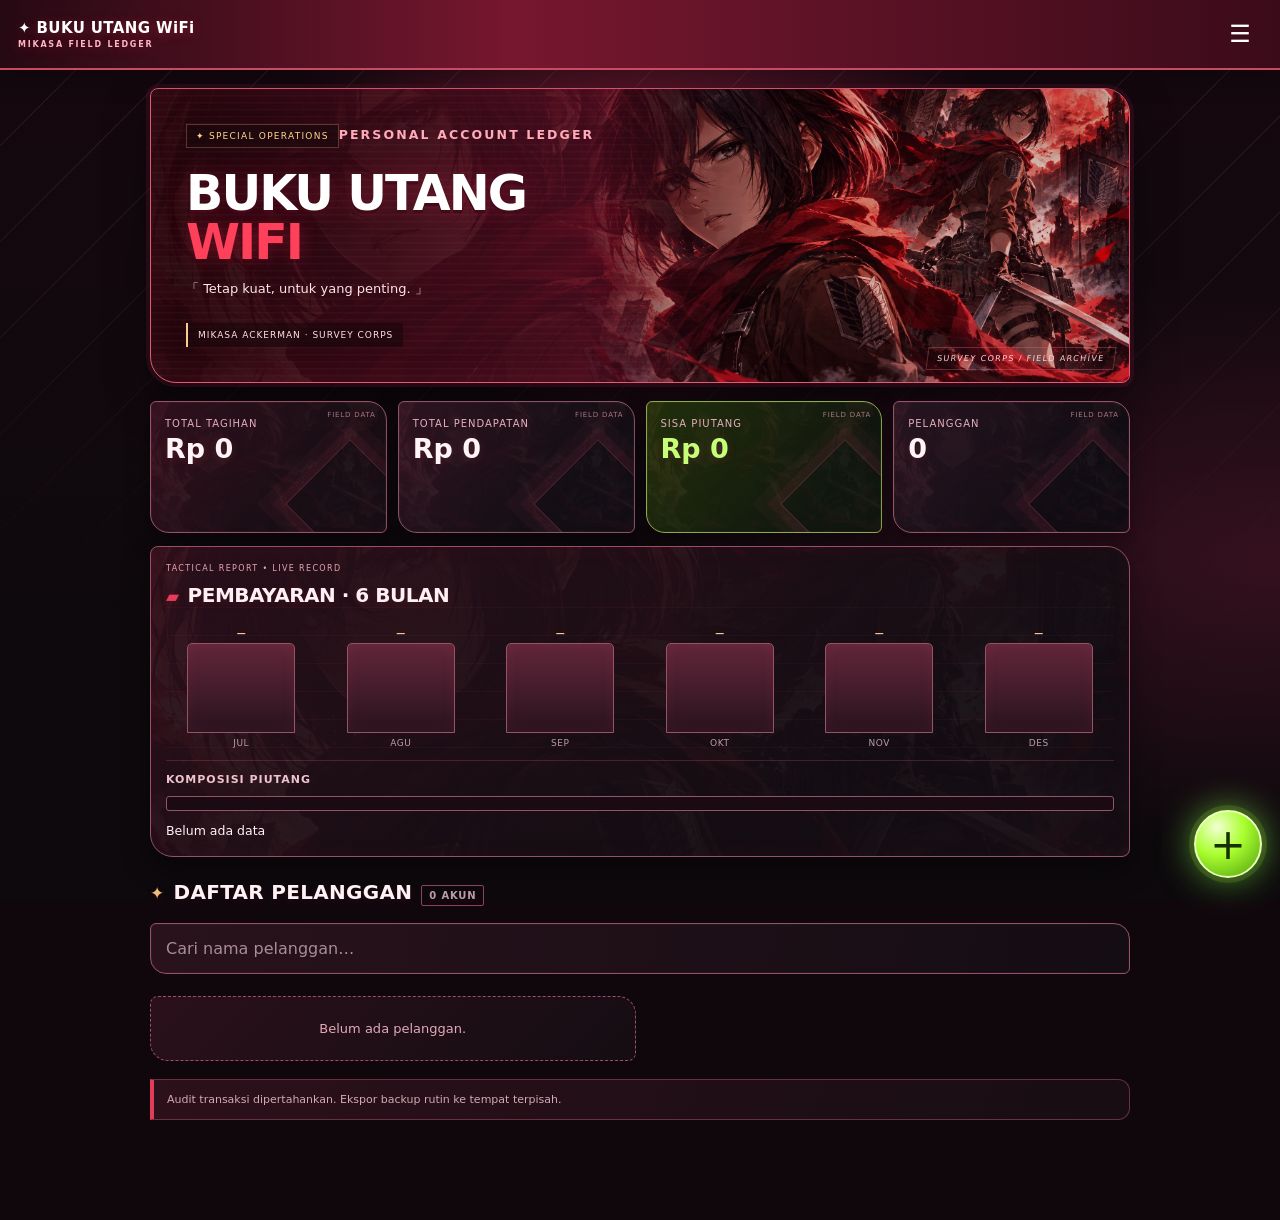
==== index.html @ 0e3fc757 "Add files via upload" ====
<!doctype html><html lang="id"><head><meta charset="utf-8"><meta name="viewport" content="width=device-width,initial-scale=1,viewport-fit=cover"><meta name="theme-color" content="#4b1022"><link rel="manifest" href="manifest.webmanifest"><link rel="icon" href="icon.svg"><meta name="color-scheme" content="dark"><title>Buku Utang WiFi · Mikasa UI</title><link rel="stylesheet" href="style.css"></head><body>
<header><b>✦ BUKU UTANG WiFi <small>MIKASA FIELD LEDGER</small></b><button id="menu">☰</button></header><main><section class="hero"><div class="hero-copy"><small>PERSONAL ACCOUNT LEDGER</small><h1>BUKU UTANG<br><em>WIFI</em></h1><p>「 Tetap kuat, untuk yang penting. 」</p><span class="signature">MIKASA ACKERMAN · SURVEY CORPS</span></div><div class="hero-art" role="img" aria-label="Ilustrasi anime Mikasa bernuansa merah marun"></div></section>
<section class="stats"><article><small>Total tagihan</small><b id="debt">Rp0</b></article><article><small>Total pendapatan</small><b id="paid">Rp0</b></article><article class="lime"><small>Sisa piutang</small><b id="remain">Rp0</b></article><article><small>Pelanggan</small><b id="count">0</b></article></section>
<section class="panel"><h2>Pembayaran · 6 bulan</h2><div id="chart" class="chart"></div><h3>Komposisi piutang</h3><div class="track"><i id="progress"></i></div><small id="ratio">Belum ada data</small></section>
<section><h2>Daftar pelanggan <small id="n"></small></h2><input id="search" placeholder="Cari nama pelanggan…"><div id="list"></div></section><aside>Audit transaksi dipertahankan. Ekspor backup rutin ke tempat terpisah.</aside></main>
<button id="fab" class="fab" aria-label="Tambah pelanggan">+</button>
<dialog id="add"><form id="addForm"><button type="button" class="x" data-close>×</button><div class="form-art"><small>新しい記録 · NEW RECORD</small><h2>Tambah Pelanggan</h2><p>Catat dengan teliti.</p></div><label>Nama pelanggan *<input id="name" required maxlength="100"></label><label>Jumlah utang *<input id="units" type="text" inputmode="numeric" autocomplete="off" required placeholder="Contoh: 100"><small>Masukkan nominal dalam rupiah. Contoh: 100000 = Rp100.000. Angka 0 mendaftarkan pelanggan tanpa transaksi utang.</small></label><label>Tanggal *<input id="date" type="date" required></label><label>Catatan opsional<textarea id="note" maxlength="500"></textarea></label><p id="err" class="err"></p><button class="primary">Simpan pelanggan</button></form></dialog>
<dialog id="detail"><div id="details"></div></dialog>
<dialog id="tx"><form id="txForm"><button type="button" class="x" data-close>×</button><h2 id="txHead">Transaksi</h2><input id="cid" type="hidden"><input id="kind" type="hidden"><label>Nominal rupiah *<input id="amount" type="text" inputmode="numeric" autocomplete="off" required placeholder="Contoh: 100.000"></label><label>Tanggal *<input id="txdate" type="date" required></label><label>Catatan<textarea id="txnote"></textarea></label><p id="txerr" class="err"></p><button class="primary">Simpan transaksi</button></form></dialog>
<dialog id="correction"><form id="corForm"><button type="button" class="x" data-close>×</button><h2>Koreksi transaksi</h2><input id="tid" type="hidden"><label>Nominal rupiah<input id="coramt" type="text" inputmode="numeric" autocomplete="off" required placeholder="Contoh: 100.000"></label><label>Tanggal<input id="cordate" type="date" required></label><label>Catatan<input id="cornote"></label><label>Alasan koreksi wajib<textarea id="reason" required minlength="3"></textarea></label><p id="corerr" class="err"></p><button class="primary">Simpan koreksi</button></form></dialog>
<nav id="drawer" class="hidden"><button id="hide">Tutup ×</button><h2>Backup & data</h2><button id="json">Ekspor backup JSON</button><button id="csv">Ekspor CSV</button><button id="restore">Restore backup JSON</button><input id="file" type="file" accept=".json,application/json" hidden><p>Restore menggabungkan data; ID duplikat dilewati. Tidak menimpa data yang ada.</p><p>Versi 1.0 · Backup rutin disarankan.</p></nav><div id="shade" class="hidden"></div><output id="toast"></output><script src="app.js"></script></body></html>
---- style.css ----
:root{--wine:#681d2d;--red:#a52c43;--rose:#d85c6e;--ink:#281a1e;--paper:#fffaf8;--muted:#8d777b;--line:#ead9d9;--lime:#adff36}*{box-sizing:border-box}body{margin:0;background:var(--paper);color:var(--ink);font:15px system-ui;padding-bottom:100px}header{position:sticky;top:0;z-index:4;background:var(--wine);color:white;padding:12px 18px;display:flex;justify-content:space-between;align-items:center}header small{display:block;font-size:9px;letter-spacing:.15em;color:#e7b7c1}button{cursor:pointer;font:inherit}header button{background:none;border:0;color:white;font-size:24px;min-width:44px;min-height:44px}main{max-width:960px;width:calc(100% - 28px);margin:auto}.hero{margin:18px 0;background:linear-gradient(100deg,#210810eF 0%,#5a1428d9 56%,#290c17c4 100%),url("mikasa-art.jpg") center 38%/cover;border:1px solid #9b394d;border-radius:20px;padding:28px 24px;color:white;min-height:225px;position:relative;overflow:hidden;display:flex;align-items:center;justify-content:space-between;box-shadow:0 10px 32px #35101d36}.hero-copy{position:relative;z-index:2}.hero small{letter-spacing:.17em;color:#ffabb9;font-weight:bold}.hero h1{font-size:clamp(31px,7vw,49px);line-height:.99;letter-spacing:-.04em;margin:10px 0}.hero em{font-style:normal;color:#ff405a;text-shadow:0 0 18px #ff234455}.hero p{font-size:13px;color:#ffe3e7}.signature{font-size:9px;letter-spacing:.14em;color:#dba6b0}.hero-art{display:none}.stats{display:grid;grid-template-columns:repeat(2,1fr);gap:9px}.stats article,.panel,.person{background:white;border:1px solid var(--line);border-radius:14px;padding:14px;box-shadow:0 6px 20px #40132309}.stats small{display:block;color:var(--muted);font-size:11px}.stats b{display:block;font-size:clamp(19px,4vw,26px);overflow-wrap:anywhere;margin-top:4px}.stats .lime{background:#f1ffdf;border-color:#c7ec92}.lime b{color:#466a12}.panel{margin:13px 0 23px}.panel h2{margin:0;font-size:19px}.panel h3{font-size:13px;margin-bottom:8px}.chart{height:135px;display:grid;grid-template-columns:repeat(6,1fr);gap:9px;align-items:end;padding:12px 0}.month{display:flex;flex-direction:column;justify-content:end;align-items:center;gap:5px;height:100%}.bar{height:90px;width:65%;background:#f6e9eb;display:flex;align-items:end;border-radius:7px 7px 0 0;overflow:hidden}.bar i{display:block;background:linear-gradient(#d85c6e,#681d2d);width:100%}.month small{font-size:10px;color:var(--muted)}.month b{font-size:9px;color:var(--wine)}.track{display:flex;height:12px;border-radius:20px;background:#f1e4e6;overflow:hidden;margin:10px 0}.track i{display:block;background:var(--lime);width:0}h2{font-size:20px}section>h2 small{font-size:11px;color:var(--muted)}input,textarea{font:16px system-ui;border:1px solid #dec9cd;border-radius:10px;padding:12px;width:100%;background:white;color:var(--ink);margin-top:5px}#search{margin:0 0 12px}.person{display:flex;align-items:center;gap:10px;margin:8px 0;cursor:pointer}.avatar{background:#f6e7e9;color:var(--wine);border-radius:12px;width:42px;height:42px;display:grid;place-items:center;font-weight:bold}.pname{flex:1;min-width:0}.pname b{display:block;overflow:hidden;text-overflow:ellipsis;white-space:nowrap}.pname small,.balance small{font-size:10px;color:var(--muted)}.balance{text-align:right}.balance b{display:block;font-size:13px;color:var(--wine)}aside{background:#f5e9e9;padding:13px;border-left:3px solid var(--rose);font-size:11px;color:var(--muted)}.fab{position:fixed;z-index:10;right:20px;bottom:max(20px,env(safe-area-inset-bottom));height:62px;width:62px;border-radius:50%;border:0;background:var(--lime);color:#273c0b;font-size:39px;box-shadow:0 7px 25px #2223}.dialog,dialog{border:0;border-radius:20px;padding:0;width:min(460px,calc(100vw - 22px));max-height:calc(100dvh - 20px);overflow:auto;background:var(--paper);color:var(--ink);box-shadow:0 20px 70px #220b1b77}dialog::backdrop{background:#210c17aa;backdrop-filter:blur(3px)}dialog form,#details{padding:20px}dialog h2{margin:0 0 18px}.x{float:right;border:0;border-radius:50%;width:42px;height:42px;font-size:24px;background:#f0dfe2;color:var(--wine);margin-left:10px}label{display:block;font-size:12px;font-weight:700;margin:0 0 13px}label small{display:block;font-size:11px;font-weight:400;color:var(--muted);margin-top:6px}.primary{width:100%;min-height:49px;border:0;border-radius:11px;background:var(--wine);color:white;font-weight:bold}.err{color:#b4233a;font-size:12px}.profile{display:flex;justify-content:space-between;gap:12px}.metrics{display:grid;grid-template-columns:1fr 1fr;gap:7px;margin:14px 0}.metrics div{background:white;border:1px solid var(--line);padding:10px;border-radius:9px}.metrics small{display:block;color:var(--muted);font-size:10px}.metrics b{font-size:14px}.actions{display:flex;gap:7px;flex-wrap:wrap;margin:12px 0}.actions button,.txops button,#drawer button{border:1px solid var(--line);background:white;color:var(--wine);border-radius:9px;padding:11px;font-size:12px;font-weight:bold}.record{border-top:1px solid var(--line);padding:12px 0}.record small{display:block;color:var(--muted);font-size:11px}.recordhead{display:flex;justify-content:space-between;gap:10px;font-size:13px}.txops{display:flex;gap:7px;margin-top:7px;flex-wrap:wrap}.tag{font-size:9px;background:#f2e5e7;padding:3px 5px;border-radius:5px}.empty{text-align:center;padding:24px;color:var(--muted);border:1px dashed var(--line);border-radius:12px;font-size:13px}#drawer{position:fixed;z-index:30;right:0;top:0;height:100dvh;width:min(340px,88vw);background:var(--paper);padding:24px;box-shadow:-10px 0 40px #0002}#drawer button{display:block;width:100%;margin:8px 0;text-align:left}#shade{position:fixed;inset:0;background:#1a071488;z-index:29}.hidden{display:none!important}#drawer p{font-size:11px;color:var(--muted)}#toast{position:fixed;z-index:60;bottom:95px;left:50%;transform:translateX(-50%);background:#291b20;color:white;border-radius:10px;padding:12px 16px;display:none;font-size:12px;max-width:90%}#toast.on{display:block}@media(min-width:700px){.stats{grid-template-columns:repeat(4,1fr)}#list{display:grid;grid-template-columns:1fr 1fr;gap:6px}.hero{padding:34px}}
/* Mikasa-inspired visual treatment and robust Android modal presentation */
.panel{background:linear-gradient(145deg,#fff 55%,#fff4f4);border-color:#e6c4cb}
.person{border-color:#e4c7cd;box-shadow:0 4px 16px #4b0c1c0a}
.person:active{border-color:#b63a51;background:#fff5f6}
.fab{background:radial-gradient(circle at 34% 27%,#e1ffb1 0%,#aaff38 52%,#67c80e 100%);border:2px solid #e3ffbd;box-shadow:0 0 0 5px #9bff3220,0 0 25px #78ff37a0,0 8px 24px #240b1c55}
dialog{z-index:1000;position:fixed;inset:0;margin:auto}
dialog[open]{display:block;animation:modal-in .16s ease-out}
@keyframes modal-in{from{opacity:.6;transform:translateY(12px) scale(.99)}to{opacity:1;transform:translateY(0) scale(1)}}
dialog::backdrop{background:rgba(14,3,9,.83);backdrop-filter:blur(5px)}
.form-art{margin:-20px -20px 20px;padding:23px 20px 19px;background:linear-gradient(100deg,#270a16df,#60162cd9),url("mikasa-art.jpg") center 42%/cover;border-bottom:2px solid #c3314d;color:#fff;border-radius:20px 20px 0 0;min-height:112px}
.form-art small{letter-spacing:.14em;color:#ffa3b1;font-size:9px}
.form-art h2{font-size:24px;margin:8px 0 3px;color:white}
.form-art p{font-size:11px;color:#f3c6ce;margin:0}
label{color:#48212a}
.primary{background:linear-gradient(100deg,#921d38,#c72b49);box-shadow:0 5px 15px #981a3533}
.primary:active{transform:translateY(1px)}
.x{font-size:27px;line-height:1}
@media(min-width:700px){.hero{min-height:275px;padding:35px}.hero-art{display:block;position:absolute;inset:0 0 0 44%;background:linear-gradient(90deg,#40101c00,#3b0c1a20),url("mikasa-art.jpg") center 36%/cover;opacity:.83;mask-image:linear-gradient(90deg,transparent,black 26%)}}
@media(max-width:420px){.hero{padding:22px 17px;min-height:200px;background-position:58% center}.hero h1{font-size:34px}.form-art{margin:-18px -18px 18px;padding:20px 18px}.dialog form{padding:18px}}

/* Visual correction v1.2 — consistent anime field-ledger styling */
:root{--wine:#5d1528;--red:#bd2344;--rose:#ff526f;--ink:#fff2f5;--paper:#160e12;--muted:#b995a0;--line:#56313c;--lime:#b8ff43}
body{background:radial-gradient(ellipse at 88% 10%,#3b1422 0%,#1a1015 40%,#110d10 100%);color:var(--ink)}
header{background:linear-gradient(100deg,#541322,#7b1c32 60%,#4b1224);border-bottom:1px solid #a43b52;box-shadow:0 6px 24px #08050880}
.hero{border-color:#b74660;box-shadow:0 10px 35px #0006}
.stats article,.panel,.person{background:linear-gradient(145deg,#25161d,#171115 78%);border:1px solid #593a45;box-shadow:inset 0 1px #ffffff09,0 8px 20px #0003}
.stats small,.month small,.pname small,.balance small,section>h2 small{color:#ba9ca6}
.stats b{color:#fff4f6}
.stats .lime{background:linear-gradient(140deg,#26340d,#151c0b);border-color:#54682b}
.lime b{color:#c5ff77}
.panel h2,.panel h3{color:#fff0f4}
.bar{background:#412832;border:1px solid #6a3c4b}
.bar i{background:linear-gradient(#ff7087,#9f1836);box-shadow:0 0 14px #ff3d6233}
.track{background:#432832;border:1px solid #68404b}
.track i{background:linear-gradient(90deg,#a8f63a,#e0ff91)}
input,textarea{background:#21151a;color:#fff1f4;border-color:#68424e}
input::placeholder,textarea::placeholder{color:#a98d97}
.person{border-color:#563440}
.person:active{border-color:#ed4966;background:#351823}
.avatar{background:linear-gradient(140deg,#6d1a31,#31121e);color:#ffb2c0;border:1px solid #944257}
.balance b{color:#ff9bad}
aside{background:linear-gradient(90deg,#321720,#24151b);border-left:4px solid #ef4867;color:#c9aeb7}
.empty{border-color:#5c3c47;color:#c3a6b0;background:#21151a}
#fab,.fab{position:fixed;z-index:100;right:20px;left:auto;bottom:max(24px,calc(env(safe-area-inset-bottom) + 18px));height:62px;width:62px;border-radius:50%;border:2px solid #e7ffbc;background:radial-gradient(circle at 34% 25%,#eaffbf,#b5ff3c 50%,#62c60a);color:#213605;font-size:39px;line-height:1;display:grid;place-items:center;box-shadow:0 0 0 5px #a9ff3220,0 0 27px #8cff4a99,0 8px 25px #0009}
dialog{background:#1c1116;color:#fff1f4;border:1px solid #754151}
dialog form,#details{background:linear-gradient(160deg,#24151b,#140f12)}
label{color:#f1d9e0}
label small{color:#c5a9b2}
.metrics div{background:#2a1920;border-color:#5a3743}
.record{border-color:#543440}
.actions button,.txops button,#drawer button{background:#2a1920;color:#ffc1cc;border-color:#68414e}
.tag{background:#542435;color:#ffc4ce}
#drawer{background:#1b1116;color:#fff1f4}
#toast{background:#5e152a;border:1px solid #b8405a}
@media(min-width:700px){.stats article:hover,.person:hover{border-color:#b7445e;transform:translateY(-1px)}}

/* v1.3 — Survey Corps game HUD: rich illustrated surfaces, not a flat dashboard */
:root{--corps:#e83b5b;--gold:#f3cc87;--mist:#f6c7d1}
body{background-color:#10070d;background-image:radial-gradient(ellipse at 50% -15%,#7e1c38 0,transparent 40%),radial-gradient(ellipse at 100% 62%,#35101f 0,transparent 36%),linear-gradient(180deg,#16080f,#0d090d 75%);background-attachment:fixed}
body:before{content:"";position:fixed;inset:0;pointer-events:none;z-index:-1;opacity:.13;background-image:repeating-linear-gradient(135deg,transparent 0 34px,#f6bdcc 35px,transparent 36px 68px);mask-image:linear-gradient(180deg,#000,transparent 72%)}
header{background:linear-gradient(90deg,#260913,#76172e 40%,#3b0b1a);border-bottom:2px solid #c84a63;position:sticky}
header b{letter-spacing:.025em;text-shadow:0 2px 12px #ff426255}
.hero{min-height:254px;border:1px solid #e15a77;border-radius:8px 26px 8px 26px;background-image:linear-gradient(90deg,#21050cf5 0%,#4d0d21db 46%,#39091690 100%),url("mikasa-art.jpg");box-shadow:0 0 0 4px #58132755,inset 0 0 35px #ff45671c,0 18px 40px #0008}
.hero:after{content:"SURVEY CORPS  /  FIELD ARCHIVE";position:absolute;right:14px;bottom:12px;color:#ffd1d9;font-size:8px;letter-spacing:.17em;border:1px solid #df718755;padding:6px 9px;transform:skew(-8deg)}
.hero-copy:before{content:"✦  SPECIAL OPERATIONS";display:inline-block;color:#ffd68f;font-size:9px;letter-spacing:.14em;border:1px solid #bd7a5866;padding:6px 9px;margin-bottom:12px;background:#16080c8c}
.hero h1{font-weight:900;text-shadow:0 3px 0 #420919,0 0 25px #ed2c5144}
.stats{gap:11px}
.stats article{position:relative;isolation:isolate;min-height:114px;padding:16px 14px 13px;border-radius:6px 19px 6px 19px;overflow:hidden;border:1px solid #995063;background:linear-gradient(125deg,#32111fef,#180e15f4 68%),url("mikasa-art.jpg") 72% 30%/cover;box-shadow:inset 0 0 0 1px #ffffff08,0 9px 24px #0006}
.stats article:before{content:"";position:absolute;z-index:-1;right:-10px;bottom:-18px;width:90px;height:90px;border:1px solid #d95c764d;transform:rotate(45deg);box-shadow:0 0 0 9px #e8496410,0 0 0 20px #e849640a}
.stats article:after{content:"FIELD DATA";position:absolute;right:10px;top:9px;font-size:7px;letter-spacing:.12em;color:#e6a2b1;opacity:.7}
.stats article:nth-child(2){background:linear-gradient(125deg,#301522ed,#130e15f5 70%),url("mikasa-art.jpg") center/cover;border-color:#8b5265}
.stats article:nth-child(3){background:linear-gradient(125deg,#23320bee,#10170ff5 75%),url("mikasa-art.jpg") 80%/cover;border-color:#8fa94c}
.stats article:nth-child(4){background:linear-gradient(125deg,#291622ee,#100c13f5 75%),url("mikasa-art.jpg") 65%/cover;border-color:#9a5268}
.stats small{font-size:10px;text-transform:uppercase;letter-spacing:.1em;color:#e6aebb}
.stats b{font-size:clamp(20px,5vw,27px);text-shadow:0 2px 10px #ff47612b}
.panel{position:relative;overflow:hidden;border-radius:8px 23px 8px 23px;padding:17px 15px;border:1px solid #995065;background:linear-gradient(150deg,#2b101beF,#130d13f5 70%),url("mikasa-art.jpg") center 43%/cover;box-shadow:inset 0 0 25px #e42f4e0c,0 12px 28px #0006}
.panel:before{content:"TACTICAL REPORT   •   LIVE RECORD";display:block;color:#e5a4b2;font-size:8px;letter-spacing:.17em;margin-bottom:10px}
.panel h2{font-size:20px;letter-spacing:-.025em}
.panel h2:before{content:"▰ ";color:var(--corps)}
.panel h3{margin-top:12px;text-transform:uppercase;letter-spacing:.09em;color:#f0c4ce;font-size:11px}
.chart{height:154px;border-bottom:1px solid #b54d654c;background:linear-gradient(180deg,#d8335010 1px,transparent 1px);background-size:100% 28px}
.month{position:relative}.bar{width:72%;border:1px solid #945366;background:linear-gradient(180deg,#61263a,#29131e);border-radius:5px 5px 0 0;box-shadow:inset 0 0 14px #e3405818}.bar i{background:linear-gradient(180deg,#ffd18a 0%,#f54b6b 45%,#86152f 100%);box-shadow:0 0 16px #ff36564d}
.month small{text-transform:uppercase;letter-spacing:.06em;font-size:9px}.month b{color:#ffcb9b}
.track{height:15px;border-radius:3px;border:1px solid #945367;background:#1a0b12}.track i{background:linear-gradient(90deg,#f5c77f,#ef3d60 65%,#a00e32);box-shadow:0 0 12px #f03d5a88}
section>h2{display:flex;align-items:baseline;gap:9px;text-transform:uppercase;letter-spacing:.015em;font-weight:850;text-shadow:0 2px 10px #e32e4c22}
section>h2:before{content:"✦";color:#f3bd77;font-size:17px}
#search{border-radius:6px 16px 6px 16px;background:linear-gradient(100deg,#29121c,#140d13);border:1px solid #995065;box-shadow:inset 0 0 0 1px #ffffff07;padding:15px;color:#fff2f5}
.person{position:relative;border-radius:6px 17px 6px 17px;padding:12px;border:1px solid #784052;background:linear-gradient(110deg,#321421ef,#160e15f7 72%),url("mikasa-art.jpg") 70% 40%/cover;box-shadow:inset 3px 0 #b52e4a,0 7px 19px #0005;min-height:72px}
.person:after{content:"›";font-size:27px;line-height:1;color:#d76d83}
.avatar{flex:0 0 45px;width:45px;height:45px;border-radius:50%;background:radial-gradient(circle at 35% 25%,#8b2c47,#270c19);border:1px solid #d67b8d;color:#ffdfbd;box-shadow:0 0 0 3px #a52b421c;font-size:17px}
.pname b{font-size:14px;color:#fff0f4}.pname small{color:#c69eaa}.balance b{color:#ffd18b;font-size:14px}.balance small{color:#e49eaf}
.empty{background:linear-gradient(135deg,#2a101a,#150d13);border:1px dashed #a34d63;border-radius:8px 18px 8px 18px;color:#e2a9b8}
aside{margin-top:18px;border:1px solid #693042;border-left:4px solid #e33c5b;background:linear-gradient(110deg,#2c101a,#170d13);color:#d4a9b4;border-radius:0 12px 12px 0}
.fab,#fab{width:68px;height:68px;right:18px;bottom:max(22px,calc(env(safe-area-inset-bottom) + 18px));background:radial-gradient(circle at 33% 24%,#f2ffd2,#aaff30 42%,#4d9e0a 100%);border:2px solid #eaffb8;color:#173103;font-size:43px;box-shadow:0 0 0 5px #b5ff3322,0 0 36px #8bff4eb0,0 9px 26px #000b;transition:transform .16s}
.fab:active{transform:scale(.92)}
dialog{border:1px solid #d0647c;border-radius:8px 23px 8px 23px;box-shadow:0 0 0 4px #64152a70,0 30px 100px #000c}
.form-art{background-image:linear-gradient(90deg,#20050df2,#591229e0 55%,#340916ad),url("mikasa-art.jpg");border-bottom:2px solid #f14a69;border-radius:8px 22px 0 0}
.primary{border-radius:5px 15px 5px 15px;background:linear-gradient(100deg,#7f122c,#e12c50 70%,#a81737);border:1px solid #ff8297;box-shadow:0 0 0 3px #f3375418,0 7px 22px #e2294b35;text-transform:uppercase;letter-spacing:.035em}
input,textarea{border-radius:5px 13px 5px 13px;border-color:#885064;box-shadow:inset 0 0 12px #e12c4a0a}
.x{background:#50162a;color:#ffbdc9;border:1px solid #c44c67}
@media(min-width:700px){.stats article{min-height:132px}.person:hover{transform:translateY(-2px);box-shadow:inset 3px 0 #e74562,0 10px 25px #0008}}


/* v1.7 — Anime interface polish: manga panels, dossier labels, animated accents */
:root{--anime-glow:#ff5577;--anime-paper:#f8d5df;--anime-gold:#f7cf8c}
main{max-width:980px}
header{backdrop-filter:blur(14px);padding-top:max(12px,env(safe-area-inset-top));}
header b{display:flex;flex-direction:column;gap:3px}
header b small{font-size:8px;letter-spacing:.22em;color:#ffb7c6}
.hero{isolation:isolate;overflow:hidden;background-position:center,center 36%;background-size:auto,cover}
.hero:before{content:"";position:absolute;inset:0;pointer-events:none;z-index:-1;background:repeating-linear-gradient(0deg,transparent 0 5px,#ffcfda08 6px 7px),linear-gradient(120deg,transparent 55%,#fa456b16)}
.hero .signature{display:inline-block;margin-top:12px;padding:7px 10px;border-left:2px solid var(--anime-gold);background:#17060b99;color:#ffe0e6;font-size:9px;letter-spacing:.11em}
.stats article,.panel,.person{backdrop-filter:blur(7px)}
.stats article{transition:border-color .2s,transform .2s}
.stats article small{display:block;max-width:75%}
.panel{background-image:linear-gradient(150deg,#2b101beF,#130d13f5 70%),url("mikasa-art.jpg");background-position:center,70% 43%;background-size:auto,cover}
section>h2{position:relative}
section>h2 small{font-size:10px;letter-spacing:.08em;border:1px solid #8d455a;padding:4px 7px;border-radius:2px}
#list{display:grid;gap:9px;margin-top:10px}
.person{transition:transform .18s,border-color .18s,box-shadow .18s}
.person:focus-visible,button:focus-visible,input:focus-visible,textarea:focus-visible{outline:2px solid #ff91a7;outline-offset:3px}
.person .balance{min-width:0}
.person .balance b{overflow-wrap:anywhere}
dialog{max-width:min(540px,calc(100% - 24px));max-height:calc(100dvh - 28px);overflow:auto}
dialog::backdrop{background:#080309c9;backdrop-filter:blur(6px)}
#details .profile{background:linear-gradient(110deg,#37101e,#170d13),url("mikasa-art.jpg") right 32%/cover;border-bottom:1px solid #b94460}
#details h3{letter-spacing:.1em}
.record{background:linear-gradient(110deg,#25121a,#140d12);border-radius:5px 14px 5px 14px}
#drawer{border-left:1px solid #9e3d56;box-shadow:-25px 0 70px #0009}
#drawer h2{color:#ffe3e9}
#drawer button{border-radius:4px 12px 4px 12px}
#toast{border-radius:4px 14px 4px 14px;box-shadow:0 10px 35px #0008}
@media(max-width:520px){
 .hero{min-height:235px;background-position:center,60% 35%}
 .stats{gap:8px}
 .stats article{min-height:102px;padding:13px 11px}
 .stats article:after{font-size:6px;letter-spacing:.06em}
 .person{padding:10px;gap:8px}
 .avatar{width:40px;height:40px;flex-basis:40px}
 .pname small{font-size:10px}
 .balance b{font-size:12px!important}
}
@media(prefers-reduced-motion:reduce){*,*:before,*:after{animation:none!important;transition:none!important;scroll-behavior:auto!important}}
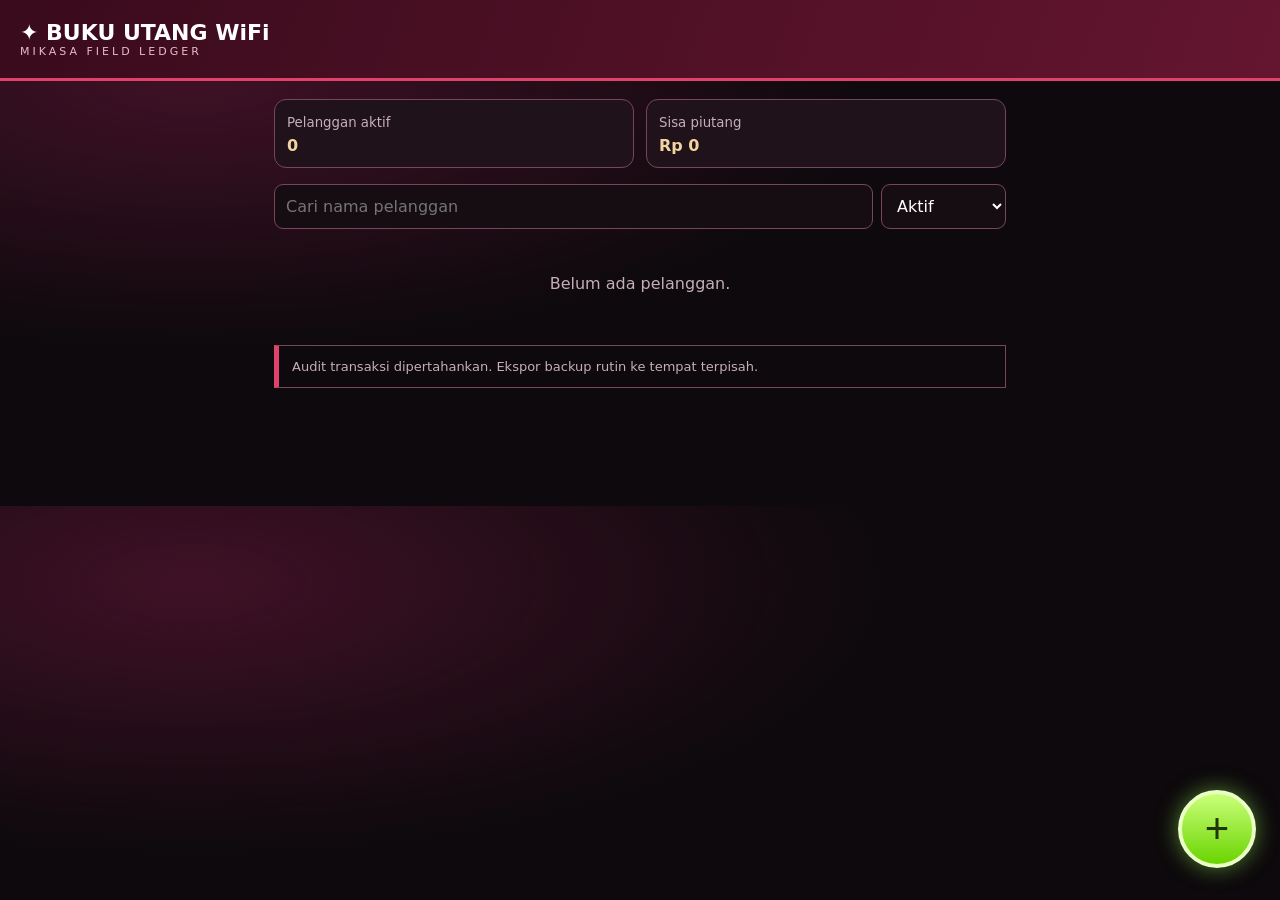
==== commit c737db66: "Add files via upload" ====
--- a/index.html
+++ b/index.html
@@ -1,11 +1,28 @@
-<!doctype html><html lang="id"><head><meta charset="utf-8"><meta name="viewport" content="width=device-width,initial-scale=1,viewport-fit=cover"><meta name="theme-color" content="#4b1022"><link rel="manifest" href="manifest.webmanifest"><link rel="icon" href="icon.svg"><meta name="color-scheme" content="dark"><title>Buku Utang WiFi · Mikasa UI</title><link rel="stylesheet" href="style.css"></head><body>
-<header><b>✦ BUKU UTANG WiFi <small>MIKASA FIELD LEDGER</small></b><button id="menu">☰</button></header><main><section class="hero"><div class="hero-copy"><small>PERSONAL ACCOUNT LEDGER</small><h1>BUKU UTANG<br><em>WIFI</em></h1><p>「 Tetap kuat, untuk yang penting. 」</p><span class="signature">MIKASA ACKERMAN · SURVEY CORPS</span></div><div class="hero-art" role="img" aria-label="Ilustrasi anime Mikasa bernuansa merah marun"></div></section>
-<section class="stats"><article><small>Total tagihan</small><b id="debt">Rp0</b></article><article><small>Total pendapatan</small><b id="paid">Rp0</b></article><article class="lime"><small>Sisa piutang</small><b id="remain">Rp0</b></article><article><small>Pelanggan</small><b id="count">0</b></article></section>
-<section class="panel"><h2>Pembayaran · 6 bulan</h2><div id="chart" class="chart"></div><h3>Komposisi piutang</h3><div class="track"><i id="progress"></i></div><small id="ratio">Belum ada data</small></section>
-<section><h2>Daftar pelanggan <small id="n"></small></h2><input id="search" placeholder="Cari nama pelanggan…"><div id="list"></div></section><aside>Audit transaksi dipertahankan. Ekspor backup rutin ke tempat terpisah.</aside></main>
-<button id="fab" class="fab" aria-label="Tambah pelanggan">+</button>
-<dialog id="add"><form id="addForm"><button type="button" class="x" data-close>×</button><div class="form-art"><small>新しい記録 · NEW RECORD</small><h2>Tambah Pelanggan</h2><p>Catat dengan teliti.</p></div><label>Nama pelanggan *<input id="name" required maxlength="100"></label><label>Jumlah utang *<input id="units" type="text" inputmode="numeric" autocomplete="off" required placeholder="Contoh: 100"><small>Masukkan nominal dalam rupiah. Contoh: 100000 = Rp100.000. Angka 0 mendaftarkan pelanggan tanpa transaksi utang.</small></label><label>Tanggal *<input id="date" type="date" required></label><label>Catatan opsional<textarea id="note" maxlength="500"></textarea></label><p id="err" class="err"></p><button class="primary">Simpan pelanggan</button></form></dialog>
-<dialog id="detail"><div id="details"></div></dialog>
-<dialog id="tx"><form id="txForm"><button type="button" class="x" data-close>×</button><h2 id="txHead">Transaksi</h2><input id="cid" type="hidden"><input id="kind" type="hidden"><label>Nominal rupiah *<input id="amount" type="text" inputmode="numeric" autocomplete="off" required placeholder="Contoh: 100.000"></label><label>Tanggal *<input id="txdate" type="date" required></label><label>Catatan<textarea id="txnote"></textarea></label><p id="txerr" class="err"></p><button class="primary">Simpan transaksi</button></form></dialog>
-<dialog id="correction"><form id="corForm"><button type="button" class="x" data-close>×</button><h2>Koreksi transaksi</h2><input id="tid" type="hidden"><label>Nominal rupiah<input id="coramt" type="text" inputmode="numeric" autocomplete="off" required placeholder="Contoh: 100.000"></label><label>Tanggal<input id="cordate" type="date" required></label><label>Catatan<input id="cornote"></label><label>Alasan koreksi wajib<textarea id="reason" required minlength="3"></textarea></label><p id="corerr" class="err"></p><button class="primary">Simpan koreksi</button></form></dialog>
-<nav id="drawer" class="hidden"><button id="hide">Tutup ×</button><h2>Backup & data</h2><button id="json">Ekspor backup JSON</button><button id="csv">Ekspor CSV</button><button id="restore">Restore backup JSON</button><input id="file" type="file" accept=".json,application/json" hidden><p>Restore menggabungkan data; ID duplikat dilewati. Tidak menimpa data yang ada.</p><p>Versi 1.0 · Backup rutin disarankan.</p></nav><div id="shade" class="hidden"></div><output id="toast"></output><script src="app.js"></script></body></html>+<!doctype html><html lang="id"><head><meta charset="utf-8"><meta name="viewport" content="width=device-width,initial-scale=1"><meta name="theme-color" content="#4b1024"><link rel="manifest" href="manifest.json"><title>Buku Utang WiFi — Mikasa Field Ledger</title>
+<style>
+:root{--wine:#4b1024;--red:#df426b;--bg:#10090e;--panel:#21121b;--line:#79455b;--muted:#c6aeba;--gold:#f1d4a0}*{box-sizing:border-box}body{margin:0;background:radial-gradient(ellipse at 15% 15%,#401126,transparent 45%),#0d090c;color:#fff;font:16px system-ui;padding-bottom:100px}header{position:sticky;top:0;background:linear-gradient(110deg,#390b1c,#64152f);border-bottom:3px solid var(--red);padding:20px;z-index:2}.brand{font-size:22px;font-weight:bold}.sub{font-size:11px;letter-spacing:3px;color:#e5bdcb}main{max-width:760px;margin:auto;padding:18px 14px}.stats{display:flex;gap:9px;margin-bottom:16px}.stat{flex:1;background:#20121a;border:1px solid var(--line);border-radius:12px;padding:12px}.stat small{color:var(--muted)}.stat b{display:block;color:var(--gold);margin-top:5px}.tools{display:flex;gap:8px;margin-bottom:15px}.tools input{flex:1;min-width:0}input,select,textarea{font:inherit;color:white;background:#160d13;border:1px solid var(--line);border-radius:9px;padding:11px;width:100%}.list{display:grid;gap:13px}.customer{display:flex;align-items:center;gap:11px;padding:13px 10px;background:linear-gradient(110deg,#2a1420,#160d14);border:1px solid #805066;border-left:5px solid #a92d52;border-radius:16px}.avatar{width:62px;height:62px;flex-shrink:0;border:2px solid #c16b8b;border-radius:50%;background:#521a30;display:grid;place-items:center;font-size:24px}.person{flex:1;min-width:0;cursor:pointer}.name{font-weight:700;overflow-wrap:anywhere}.details,.status{font-size:12px;color:var(--muted);margin-top:5px}.balance{text-align:right;font-weight:bold;color:var(--gold);font-size:14px}.menu{background:none;border:0;color:#e780a1;font-size:27px}.notice{border:1px solid var(--line);border-left:5px solid var(--red);padding:13px;margin-top:22px;color:var(--muted);font-size:13px}.fab{position:fixed;right:24px;bottom:32px;border-radius:50%;height:78px;width:78px;border:4px solid #e9ffc3;background:linear-gradient(#caff79,#6ad400);font-size:42px;color:#21350b;box-shadow:0 0 22px #8ce94d88}.overlay{position:fixed;inset:0;background:#000b;z-index:4;display:flex;align-items:flex-end;justify-content:center;padding:10px}.modal{background:#1c1018;border:1px solid #87536b;border-radius:20px 20px 14px 14px;padding:20px;width:min(100%,560px);max-height:90vh;overflow:auto}.modal h2{margin:0 0 15px}.form{display:grid;gap:12px}.label{display:grid;gap:5px;font-size:13px;color:#ddc1cd}.actions,.menulist{display:flex;gap:8px;flex-wrap:wrap;margin-top:16px}.btn{background:#341724;color:white;border:1px solid #89556c;border-radius:10px;padding:11px 14px;font:inherit}.primary{background:#9f244b}.warn{background:#632036}.good{background:#385c20}.menulist{display:grid}.menulist button{text-align:left}.muted{color:var(--muted);font-size:13px}.ledger{border-top:1px solid #533344;margin-top:15px}.entry{padding:10px 0;border-bottom:1px solid #402735;font-size:13px}.entry small{display:block;color:var(--muted);margin-top:4px}.empty{text-align:center;padding:30px;color:var(--muted)}@media(min-width:600px){.overlay{align-items:center}.stats{gap:12px}}
+</style></head><body><header><div class="brand">✦ BUKU UTANG WiFi</div><div class="sub">MIKASA FIELD LEDGER</div></header><main><div id="stats" class="stats"></div><div class="tools"><input id="search" placeholder="Cari nama pelanggan"><select id="filter" style="max-width:125px"><option value="active">Aktif</option><option value="archived">Arsip</option><option value="all">Semua</option></select></div><div id="list" class="list"></div><div class="notice">Audit transaksi dipertahankan. Ekspor backup rutin ke tempat terpisah.</div></main><button class="fab" onclick="addCustomer()">+</button><div id="root"></div>
+<script>
+const KEY='mikasa-wifi-ledger-v1';let db;try{db=JSON.parse(localStorage.getItem(KEY))}catch(e){}if(!db||!Array.isArray(db.customers))db={customers:[],audit:[]};if(!Array.isArray(db.audit))db.audit=[];
+const rupiah=n=>'Rp '+Number(n||0).toLocaleString('id-ID'),date=()=>new Date().toISOString().slice(0,10),id=()=>Date.now().toString(36)+Math.random().toString(36).slice(2);
+const esc=s=>String(s??'').replace(/[&<>"']/g,c=>({'&':'&amp;','<':'&lt;','>':'&gt;','"':'&quot;',"'":'&#39;'}[c]));
+const saldo=c=>Math.max(0,c.debt-c.payments.reduce((a,p)=>a+p.amount,0)),find=i=>db.customers.find(c=>c.id===i);
+function audit(action,c,detail=''){db.audit.unshift({action,name:c.name,customerId:c.id,detail,date:new Date().toISOString()})}
+function persist(){localStorage.setItem(KEY,JSON.stringify(db));render()}
+function modal(s){document.querySelector('#root').innerHTML='<div class="overlay" onclick="if(event.target===this)close()"><section class="modal">'+s+'</section></div>'}function close(){document.querySelector('#root').innerHTML=''}
+function render(){let q=document.querySelector('#search').value.toLowerCase(),v=document.querySelector('#filter').value,active=db.customers.filter(c=>!c.archived),cs=db.customers.filter(c=>(v==='all'||(v==='active'?!c.archived:c.archived))&&c.name.toLowerCase().includes(q));document.querySelector('#stats').innerHTML=`<div class="stat"><small>Pelanggan aktif</small><b>${active.length}</b></div><div class="stat"><small>Sisa piutang</small><b>${rupiah(active.reduce((s,c)=>s+saldo(c),0))}</b></div>`;document.querySelector('#list').innerHTML=cs.length?cs.map(c=>`<article class="customer"><div class="avatar">${esc(c.name.charAt(0).toUpperCase())}</div><div class="person" onclick="detail('${c.id}')"><div class="name">${esc(c.name)} ${c.archived?'(Arsip)':''}</div><div class="details">Utang ${rupiah(c.debt)} · Bayar ${rupiah(c.payments.reduce((a,p)=>a+p.amount,0))}</div></div><div class="balance">${rupiah(saldo(c))}<div class="status">${saldo(c)?'Sisa piutang':'Lunas'}</div></div><button class="menu" onclick="customerMenu('${c.id}')">⋮</button></article>`).join(''):'<div class="empty">Belum ada pelanggan.</div>'}
+function addCustomer(){modal(`<h2>Tambah pelanggan</h2><form class="form" id="new"><label class="label">Nama<input name="name" required maxlength="90"></label><label class="label">Utang awal (Rp)<input name="debt" type="number" min="0" required value="0"></label><label class="label">Catatan<textarea name="note"></textarea></label><div class="actions"><button class="btn primary">Simpan</button><button type="button" class="btn" onclick="close()">Batal</button></div></form>`);document.querySelector('#new').onsubmit=e=>{e.preventDefault();let f=new FormData(e.target),c={id:id(),name:f.get('name').trim(),debt:Number(f.get('debt')),note:f.get('note'),payments:[],archived:false};if(!c.name||c.debt<0)return;db.customers.unshift(c);audit('Pelanggan ditambahkan',c);close();persist()}}
+function customerMenu(i){let c=find(i);modal(`<h2>${esc(c.name)}</h2><div class="menulist"><button class="btn" onclick="detail('${i}')">Detail & riwayat</button><button class="btn" onclick="edit('${i}')">Edit pelanggan</button>${c.archived?`<button class="btn good" onclick="restore('${i}')">Pulihkan arsip</button>`:`<button class="btn" onclick="archive('${i}')">Arsipkan pelanggan</button>`}<button class="btn warn" onclick="removeCustomer('${i}')">Hapus pelanggan</button><button class="btn" onclick="close()">Tutup</button></div><p class="muted">${saldo(c)?'Masih ada saldo utang. Penghapusan permanen diblokir.':'Penghapusan hanya diizinkan jika tidak ada riwayat pembayaran.'}</p>`)}
+function detail(i){let c=find(i),paid=c.payments.reduce((a,p)=>a+p.amount,0);modal(`<h2>${esc(c.name)}</h2><p>Total utang: <b>${rupiah(c.debt)}</b><br>Total dibayar: <b>${rupiah(paid)}</b><br>Sisa: <b>${rupiah(saldo(c))}</b></p><p class="muted">${esc(c.note||'')}</p>${!c.archived&&saldo(c)?`<button class="btn good" onclick="pay('${i}')">Catat pembayaran</button>`:''}<div class="actions"><button class="btn" onclick="customerMenu('${i}')">Menu</button><button class="btn" onclick="close()">Tutup</button></div><div class="ledger"><b>Riwayat pembayaran</b>${c.payments.length?c.payments.slice().reverse().map(p=>`<div class="entry">${rupiah(p.amount)}<small>${esc(p.date)} · ${esc(p.note||'Pembayaran')}</small></div>`).join(''):'<p class="muted">Belum ada pembayaran.</p>'}</div>`)}
+function pay(i){let c=find(i);modal(`<h2>Catat pembayaran</h2><p class="muted">${esc(c.name)} — sisa ${rupiah(saldo(c))}</p><form id="payment" class="form"><label class="label">Nominal (Rp)<input name="amount" type="number" min="1" max="${saldo(c)}" required></label><label class="label">Tanggal<input name="date" type="date" value="${date()}" required></label><label class="label">Catatan<input name="note"></label><div class="actions"><button class="btn primary">Simpan</button><button type="button" class="btn" onclick="detail('${i}')">Batal</button></div></form>`);document.querySelector('#payment').onsubmit=e=>{e.preventDefault();let f=new FormData(e.target),amount=+f.get('amount');if(amount<=0||amount>saldo(c))return alert('Nominal melewati sisa utang');c.payments.push({amount,date:f.get('date'),note:f.get('note')});audit('Pembayaran dicatat',c,rupiah(amount));close();persist()}}
+function edit(i){let c=find(i);modal(`<h2>Edit pelanggan</h2><form id="edit" class="form"><label class="label">Nama<input name="name" required value="${esc(c.name)}"></label><label class="label">Catatan<textarea name="note">${esc(c.note||'')}</textarea></label><div class="actions"><button class="btn primary">Simpan</button><button type="button" class="btn" onclick="customerMenu('${i}')">Batal</button></div></form>`);document.querySelector('#edit').onsubmit=e=>{e.preventDefault();let f=new FormData(e.target);c.name=f.get('name').trim();c.note=f.get('note');audit('Data pelanggan diedit',c);close();persist()}}
+function archive(i){let c=find(i);modal(`<h2>Arsipkan pelanggan?</h2><p>Data transaksi dan riwayat tetap dipertahankan. Pelanggan dapat dipulihkan nanti.</p><div class="actions"><button class="btn primary" onclick="confirmArchive('${i}')">Ya, arsipkan</button><button class="btn" onclick="customerMenu('${i}')">Batal</button></div>`)}
+function confirmArchive(i){let c=find(i);c.archived=true;audit('Pelanggan diarsipkan',c);close();persist()}
+function restore(i){let c=find(i);c.archived=false;audit('Pelanggan dipulihkan',c);close();persist()}
+function removeCustomer(i){let c=find(i);if(saldo(c)>0){modal(`<h2>Hapus tidak diizinkan</h2><p>${esc(c.name)} masih memiliki sisa utang <b>${rupiah(saldo(c))}</b>. Arsipkan saja agar catatan tetap ada.</p><div class="actions"><button class="btn primary" onclick="archive('${i}')">Arsipkan</button><button class="btn" onclick="customerMenu('${i}')">Kembali</button></div>`);return}if(c.payments.length){modal(`<h2>Hapus tidak diizinkan</h2><p>Riwayat pembayaran ditemukan. Untuk menjaga audit, data pelanggan ini tidak dihapus permanen.</p><div class="actions"><button class="btn primary" onclick="archive('${i}')">Arsipkan</button><button class="btn" onclick="customerMenu('${i}')">Kembali</button></div>`);return}modal(`<h2>Konfirmasi hapus</h2><p>Hapus <b>${esc(c.name)}</b> secara permanen? Tindakan tidak bisa dibatalkan.</p><div class="actions"><button class="btn warn" onclick="confirmDelete('${i}')">Hapus permanen</button><button class="btn" onclick="customerMenu('${i}')">Batal</button></div>`)}
+function confirmDelete(i){let c=find(i);if(!c||saldo(c)>0||c.payments.length)return;db.audit.unshift({action:'Pelanggan dihapus',name:c.name,detail:'Dihapus tanpa riwayat pembayaran',date:new Date().toISOString()});db.customers=db.customers.filter(x=>x.id!==i);close();persist()}
+function backup(){let b=new Blob([JSON.stringify(db,null,2)],{type:'application/json'}),a=document.createElement('a');a.href=URL.createObjectURL(b);a.download='backup-buku-utang-'+date()+'.json';a.click();URL.revokeObjectURL(a.href)}
+function menu(){modal(`<h2>Menu aplikasi</h2><div class="menulist"><button class="btn" onclick="backup()">Ekspor backup JSON</button><button class="btn" onclick="auditView()">Audit transaksi</button><button class="btn" onclick="close()">Tutup</button></div><p class="muted">Data disimpan di browser/perangkat ini. Data tidak otomatis sinkron ke perangkat lain. Backup secara rutin.</p>`)}
+function auditView(){modal(`<h2>Audit transaksi</h2><div class="ledger">${db.audit.length?db.audit.slice(0,100).map(a=>`<div class="entry"><b>${esc(a.action)}</b><small>${esc(a.name)} · ${new Date(a.date).toLocaleString('id-ID')}<br>${esc(a.detail)}</small></div>`).join(''):'<p class="muted">Belum ada aktivitas.</p>'}</div><div class="actions"><button class="btn" onclick="close()">Tutup</button></div>`)}
+document.querySelector('#search').oninput=render;document.querySelector('#filter').onchange=render;document.querySelector('header').onclick=menu;render();if('serviceWorker'in navigator)window.addEventListener('load',()=>navigator.serviceWorker.register('./sw.js').catch(()=>{}));
+</script></body></html>
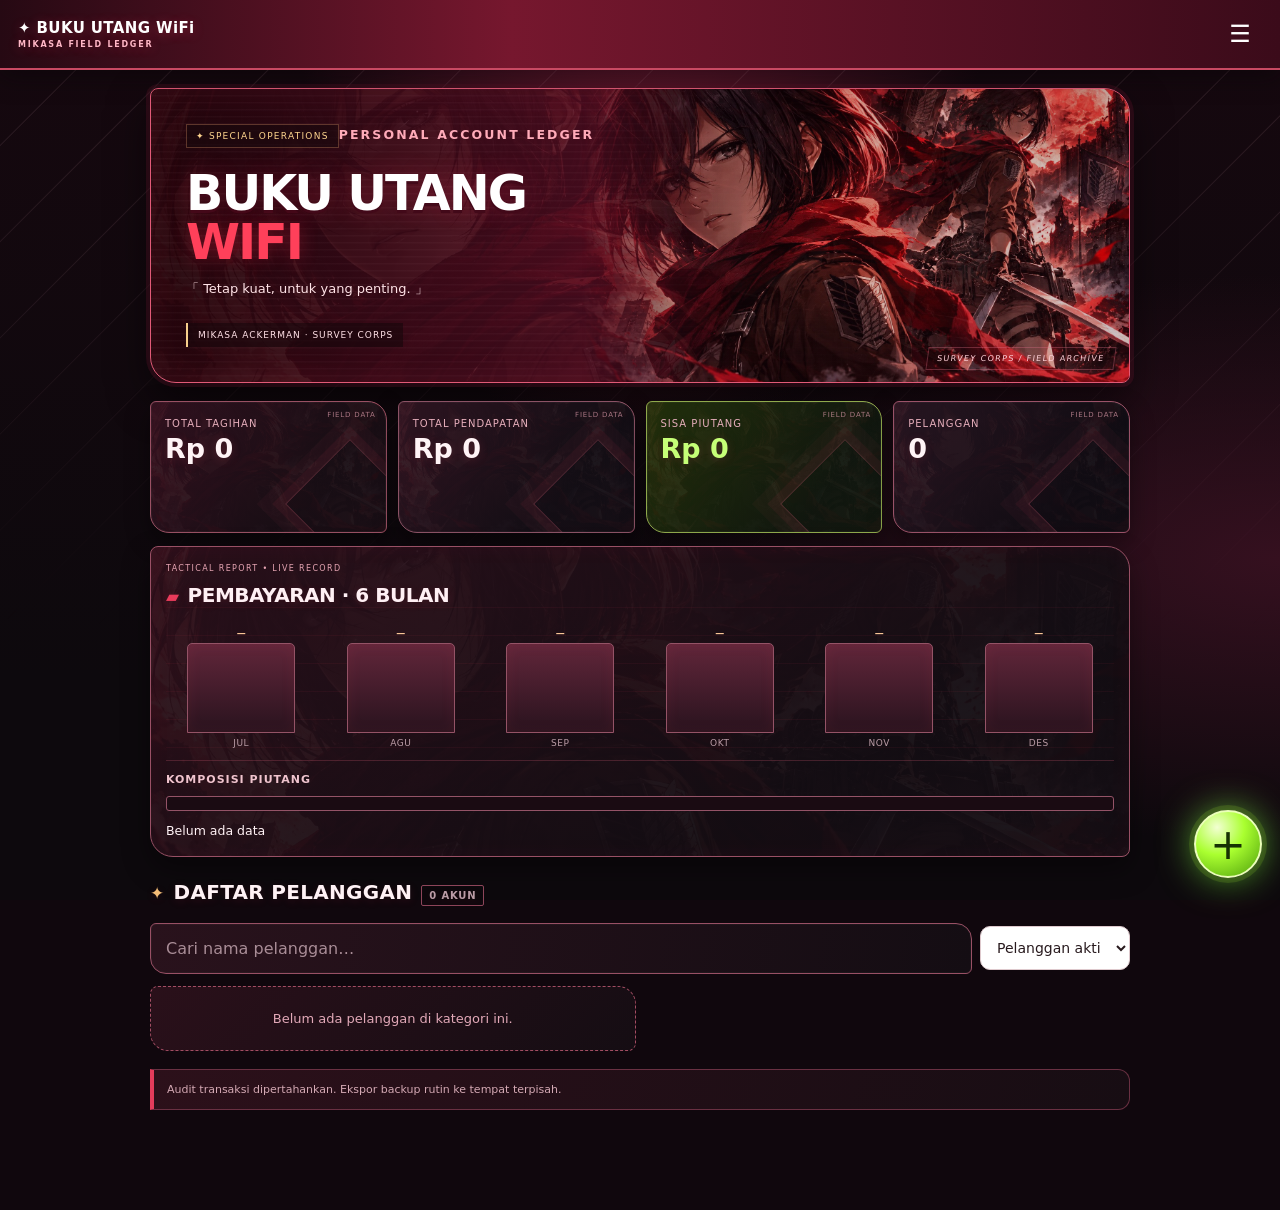
==== commit c2ef78b7: "Add files via upload" ====
--- a/index.html
+++ b/index.html
@@ -1,28 +1,11 @@
-<!doctype html><html lang="id"><head><meta charset="utf-8"><meta name="viewport" content="width=device-width,initial-scale=1"><meta name="theme-color" content="#4b1024"><link rel="manifest" href="manifest.json"><title>Buku Utang WiFi — Mikasa Field Ledger</title>
-<style>
-:root{--wine:#4b1024;--red:#df426b;--bg:#10090e;--panel:#21121b;--line:#79455b;--muted:#c6aeba;--gold:#f1d4a0}*{box-sizing:border-box}body{margin:0;background:radial-gradient(ellipse at 15% 15%,#401126,transparent 45%),#0d090c;color:#fff;font:16px system-ui;padding-bottom:100px}header{position:sticky;top:0;background:linear-gradient(110deg,#390b1c,#64152f);border-bottom:3px solid var(--red);padding:20px;z-index:2}.brand{font-size:22px;font-weight:bold}.sub{font-size:11px;letter-spacing:3px;color:#e5bdcb}main{max-width:760px;margin:auto;padding:18px 14px}.stats{display:flex;gap:9px;margin-bottom:16px}.stat{flex:1;background:#20121a;border:1px solid var(--line);border-radius:12px;padding:12px}.stat small{color:var(--muted)}.stat b{display:block;color:var(--gold);margin-top:5px}.tools{display:flex;gap:8px;margin-bottom:15px}.tools input{flex:1;min-width:0}input,select,textarea{font:inherit;color:white;background:#160d13;border:1px solid var(--line);border-radius:9px;padding:11px;width:100%}.list{display:grid;gap:13px}.customer{display:flex;align-items:center;gap:11px;padding:13px 10px;background:linear-gradient(110deg,#2a1420,#160d14);border:1px solid #805066;border-left:5px solid #a92d52;border-radius:16px}.avatar{width:62px;height:62px;flex-shrink:0;border:2px solid #c16b8b;border-radius:50%;background:#521a30;display:grid;place-items:center;font-size:24px}.person{flex:1;min-width:0;cursor:pointer}.name{font-weight:700;overflow-wrap:anywhere}.details,.status{font-size:12px;color:var(--muted);margin-top:5px}.balance{text-align:right;font-weight:bold;color:var(--gold);font-size:14px}.menu{background:none;border:0;color:#e780a1;font-size:27px}.notice{border:1px solid var(--line);border-left:5px solid var(--red);padding:13px;margin-top:22px;color:var(--muted);font-size:13px}.fab{position:fixed;right:24px;bottom:32px;border-radius:50%;height:78px;width:78px;border:4px solid #e9ffc3;background:linear-gradient(#caff79,#6ad400);font-size:42px;color:#21350b;box-shadow:0 0 22px #8ce94d88}.overlay{position:fixed;inset:0;background:#000b;z-index:4;display:flex;align-items:flex-end;justify-content:center;padding:10px}.modal{background:#1c1018;border:1px solid #87536b;border-radius:20px 20px 14px 14px;padding:20px;width:min(100%,560px);max-height:90vh;overflow:auto}.modal h2{margin:0 0 15px}.form{display:grid;gap:12px}.label{display:grid;gap:5px;font-size:13px;color:#ddc1cd}.actions,.menulist{display:flex;gap:8px;flex-wrap:wrap;margin-top:16px}.btn{background:#341724;color:white;border:1px solid #89556c;border-radius:10px;padding:11px 14px;font:inherit}.primary{background:#9f244b}.warn{background:#632036}.good{background:#385c20}.menulist{display:grid}.menulist button{text-align:left}.muted{color:var(--muted);font-size:13px}.ledger{border-top:1px solid #533344;margin-top:15px}.entry{padding:10px 0;border-bottom:1px solid #402735;font-size:13px}.entry small{display:block;color:var(--muted);margin-top:4px}.empty{text-align:center;padding:30px;color:var(--muted)}@media(min-width:600px){.overlay{align-items:center}.stats{gap:12px}}
-</style></head><body><header><div class="brand">✦ BUKU UTANG WiFi</div><div class="sub">MIKASA FIELD LEDGER</div></header><main><div id="stats" class="stats"></div><div class="tools"><input id="search" placeholder="Cari nama pelanggan"><select id="filter" style="max-width:125px"><option value="active">Aktif</option><option value="archived">Arsip</option><option value="all">Semua</option></select></div><div id="list" class="list"></div><div class="notice">Audit transaksi dipertahankan. Ekspor backup rutin ke tempat terpisah.</div></main><button class="fab" onclick="addCustomer()">+</button><div id="root"></div>
-<script>
-const KEY='mikasa-wifi-ledger-v1';let db;try{db=JSON.parse(localStorage.getItem(KEY))}catch(e){}if(!db||!Array.isArray(db.customers))db={customers:[],audit:[]};if(!Array.isArray(db.audit))db.audit=[];
-const rupiah=n=>'Rp '+Number(n||0).toLocaleString('id-ID'),date=()=>new Date().toISOString().slice(0,10),id=()=>Date.now().toString(36)+Math.random().toString(36).slice(2);
-const esc=s=>String(s??'').replace(/[&<>"']/g,c=>({'&':'&amp;','<':'&lt;','>':'&gt;','"':'&quot;',"'":'&#39;'}[c]));
-const saldo=c=>Math.max(0,c.debt-c.payments.reduce((a,p)=>a+p.amount,0)),find=i=>db.customers.find(c=>c.id===i);
-function audit(action,c,detail=''){db.audit.unshift({action,name:c.name,customerId:c.id,detail,date:new Date().toISOString()})}
-function persist(){localStorage.setItem(KEY,JSON.stringify(db));render()}
-function modal(s){document.querySelector('#root').innerHTML='<div class="overlay" onclick="if(event.target===this)close()"><section class="modal">'+s+'</section></div>'}function close(){document.querySelector('#root').innerHTML=''}
-function render(){let q=document.querySelector('#search').value.toLowerCase(),v=document.querySelector('#filter').value,active=db.customers.filter(c=>!c.archived),cs=db.customers.filter(c=>(v==='all'||(v==='active'?!c.archived:c.archived))&&c.name.toLowerCase().includes(q));document.querySelector('#stats').innerHTML=`<div class="stat"><small>Pelanggan aktif</small><b>${active.length}</b></div><div class="stat"><small>Sisa piutang</small><b>${rupiah(active.reduce((s,c)=>s+saldo(c),0))}</b></div>`;document.querySelector('#list').innerHTML=cs.length?cs.map(c=>`<article class="customer"><div class="avatar">${esc(c.name.charAt(0).toUpperCase())}</div><div class="person" onclick="detail('${c.id}')"><div class="name">${esc(c.name)} ${c.archived?'(Arsip)':''}</div><div class="details">Utang ${rupiah(c.debt)} · Bayar ${rupiah(c.payments.reduce((a,p)=>a+p.amount,0))}</div></div><div class="balance">${rupiah(saldo(c))}<div class="status">${saldo(c)?'Sisa piutang':'Lunas'}</div></div><button class="menu" onclick="customerMenu('${c.id}')">⋮</button></article>`).join(''):'<div class="empty">Belum ada pelanggan.</div>'}
-function addCustomer(){modal(`<h2>Tambah pelanggan</h2><form class="form" id="new"><label class="label">Nama<input name="name" required maxlength="90"></label><label class="label">Utang awal (Rp)<input name="debt" type="number" min="0" required value="0"></label><label class="label">Catatan<textarea name="note"></textarea></label><div class="actions"><button class="btn primary">Simpan</button><button type="button" class="btn" onclick="close()">Batal</button></div></form>`);document.querySelector('#new').onsubmit=e=>{e.preventDefault();let f=new FormData(e.target),c={id:id(),name:f.get('name').trim(),debt:Number(f.get('debt')),note:f.get('note'),payments:[],archived:false};if(!c.name||c.debt<0)return;db.customers.unshift(c);audit('Pelanggan ditambahkan',c);close();persist()}}
-function customerMenu(i){let c=find(i);modal(`<h2>${esc(c.name)}</h2><div class="menulist"><button class="btn" onclick="detail('${i}')">Detail & riwayat</button><button class="btn" onclick="edit('${i}')">Edit pelanggan</button>${c.archived?`<button class="btn good" onclick="restore('${i}')">Pulihkan arsip</button>`:`<button class="btn" onclick="archive('${i}')">Arsipkan pelanggan</button>`}<button class="btn warn" onclick="removeCustomer('${i}')">Hapus pelanggan</button><button class="btn" onclick="close()">Tutup</button></div><p class="muted">${saldo(c)?'Masih ada saldo utang. Penghapusan permanen diblokir.':'Penghapusan hanya diizinkan jika tidak ada riwayat pembayaran.'}</p>`)}
-function detail(i){let c=find(i),paid=c.payments.reduce((a,p)=>a+p.amount,0);modal(`<h2>${esc(c.name)}</h2><p>Total utang: <b>${rupiah(c.debt)}</b><br>Total dibayar: <b>${rupiah(paid)}</b><br>Sisa: <b>${rupiah(saldo(c))}</b></p><p class="muted">${esc(c.note||'')}</p>${!c.archived&&saldo(c)?`<button class="btn good" onclick="pay('${i}')">Catat pembayaran</button>`:''}<div class="actions"><button class="btn" onclick="customerMenu('${i}')">Menu</button><button class="btn" onclick="close()">Tutup</button></div><div class="ledger"><b>Riwayat pembayaran</b>${c.payments.length?c.payments.slice().reverse().map(p=>`<div class="entry">${rupiah(p.amount)}<small>${esc(p.date)} · ${esc(p.note||'Pembayaran')}</small></div>`).join(''):'<p class="muted">Belum ada pembayaran.</p>'}</div>`)}
-function pay(i){let c=find(i);modal(`<h2>Catat pembayaran</h2><p class="muted">${esc(c.name)} — sisa ${rupiah(saldo(c))}</p><form id="payment" class="form"><label class="label">Nominal (Rp)<input name="amount" type="number" min="1" max="${saldo(c)}" required></label><label class="label">Tanggal<input name="date" type="date" value="${date()}" required></label><label class="label">Catatan<input name="note"></label><div class="actions"><button class="btn primary">Simpan</button><button type="button" class="btn" onclick="detail('${i}')">Batal</button></div></form>`);document.querySelector('#payment').onsubmit=e=>{e.preventDefault();let f=new FormData(e.target),amount=+f.get('amount');if(amount<=0||amount>saldo(c))return alert('Nominal melewati sisa utang');c.payments.push({amount,date:f.get('date'),note:f.get('note')});audit('Pembayaran dicatat',c,rupiah(amount));close();persist()}}
-function edit(i){let c=find(i);modal(`<h2>Edit pelanggan</h2><form id="edit" class="form"><label class="label">Nama<input name="name" required value="${esc(c.name)}"></label><label class="label">Catatan<textarea name="note">${esc(c.note||'')}</textarea></label><div class="actions"><button class="btn primary">Simpan</button><button type="button" class="btn" onclick="customerMenu('${i}')">Batal</button></div></form>`);document.querySelector('#edit').onsubmit=e=>{e.preventDefault();let f=new FormData(e.target);c.name=f.get('name').trim();c.note=f.get('note');audit('Data pelanggan diedit',c);close();persist()}}
-function archive(i){let c=find(i);modal(`<h2>Arsipkan pelanggan?</h2><p>Data transaksi dan riwayat tetap dipertahankan. Pelanggan dapat dipulihkan nanti.</p><div class="actions"><button class="btn primary" onclick="confirmArchive('${i}')">Ya, arsipkan</button><button class="btn" onclick="customerMenu('${i}')">Batal</button></div>`)}
-function confirmArchive(i){let c=find(i);c.archived=true;audit('Pelanggan diarsipkan',c);close();persist()}
-function restore(i){let c=find(i);c.archived=false;audit('Pelanggan dipulihkan',c);close();persist()}
-function removeCustomer(i){let c=find(i);if(saldo(c)>0){modal(`<h2>Hapus tidak diizinkan</h2><p>${esc(c.name)} masih memiliki sisa utang <b>${rupiah(saldo(c))}</b>. Arsipkan saja agar catatan tetap ada.</p><div class="actions"><button class="btn primary" onclick="archive('${i}')">Arsipkan</button><button class="btn" onclick="customerMenu('${i}')">Kembali</button></div>`);return}if(c.payments.length){modal(`<h2>Hapus tidak diizinkan</h2><p>Riwayat pembayaran ditemukan. Untuk menjaga audit, data pelanggan ini tidak dihapus permanen.</p><div class="actions"><button class="btn primary" onclick="archive('${i}')">Arsipkan</button><button class="btn" onclick="customerMenu('${i}')">Kembali</button></div>`);return}modal(`<h2>Konfirmasi hapus</h2><p>Hapus <b>${esc(c.name)}</b> secara permanen? Tindakan tidak bisa dibatalkan.</p><div class="actions"><button class="btn warn" onclick="confirmDelete('${i}')">Hapus permanen</button><button class="btn" onclick="customerMenu('${i}')">Batal</button></div>`)}
-function confirmDelete(i){let c=find(i);if(!c||saldo(c)>0||c.payments.length)return;db.audit.unshift({action:'Pelanggan dihapus',name:c.name,detail:'Dihapus tanpa riwayat pembayaran',date:new Date().toISOString()});db.customers=db.customers.filter(x=>x.id!==i);close();persist()}
-function backup(){let b=new Blob([JSON.stringify(db,null,2)],{type:'application/json'}),a=document.createElement('a');a.href=URL.createObjectURL(b);a.download='backup-buku-utang-'+date()+'.json';a.click();URL.revokeObjectURL(a.href)}
-function menu(){modal(`<h2>Menu aplikasi</h2><div class="menulist"><button class="btn" onclick="backup()">Ekspor backup JSON</button><button class="btn" onclick="auditView()">Audit transaksi</button><button class="btn" onclick="close()">Tutup</button></div><p class="muted">Data disimpan di browser/perangkat ini. Data tidak otomatis sinkron ke perangkat lain. Backup secara rutin.</p>`)}
-function auditView(){modal(`<h2>Audit transaksi</h2><div class="ledger">${db.audit.length?db.audit.slice(0,100).map(a=>`<div class="entry"><b>${esc(a.action)}</b><small>${esc(a.name)} · ${new Date(a.date).toLocaleString('id-ID')}<br>${esc(a.detail)}</small></div>`).join(''):'<p class="muted">Belum ada aktivitas.</p>'}</div><div class="actions"><button class="btn" onclick="close()">Tutup</button></div>`)}
-document.querySelector('#search').oninput=render;document.querySelector('#filter').onchange=render;document.querySelector('header').onclick=menu;render();if('serviceWorker'in navigator)window.addEventListener('load',()=>navigator.serviceWorker.register('./sw.js').catch(()=>{}));
-</script></body></html>+<!doctype html><html lang="id"><head><meta charset="utf-8"><meta name="viewport" content="width=device-width,initial-scale=1,viewport-fit=cover"><meta name="theme-color" content="#4b1022"><link rel="manifest" href="manifest.webmanifest"><link rel="icon" href="icon.svg"><meta name="color-scheme" content="dark"><title>Buku Utang WiFi · Mikasa UI</title><link rel="stylesheet" href="style.css"></head><body>
+<header><b>✦ BUKU UTANG WiFi <small>MIKASA FIELD LEDGER</small></b><button id="menu">☰</button></header><main><section class="hero"><div class="hero-copy"><small>PERSONAL ACCOUNT LEDGER</small><h1>BUKU UTANG<br><em>WIFI</em></h1><p>「 Tetap kuat, untuk yang penting. 」</p><span class="signature">MIKASA ACKERMAN · SURVEY CORPS</span></div><div class="hero-art" role="img" aria-label="Ilustrasi anime Mikasa bernuansa merah marun"></div></section>
+<section class="stats"><article><small>Total tagihan</small><b id="debt">Rp0</b></article><article><small>Total pendapatan</small><b id="paid">Rp0</b></article><article class="lime"><small>Sisa piutang</small><b id="remain">Rp0</b></article><article><small>Pelanggan</small><b id="count">0</b></article></section>
+<section class="panel"><h2>Pembayaran · 6 bulan</h2><div id="chart" class="chart"></div><h3>Komposisi piutang</h3><div class="track"><i id="progress"></i></div><small id="ratio">Belum ada data</small></section>
+<section><h2>Daftar pelanggan <small id="n"></small></h2><div class="list-tools"><input id="search" placeholder="Cari nama pelanggan…"><select id="customerFilter" aria-label="Filter pelanggan"><option value="active">Pelanggan aktif</option><option value="archived">Arsip</option><option value="all">Semua</option></select></div><div id="list"></div></section><aside>Audit transaksi dipertahankan. Ekspor backup rutin ke tempat terpisah.</aside></main>
+<button id="fab" class="fab" aria-label="Tambah pelanggan">+</button>
+<dialog id="add"><form id="addForm"><button type="button" class="x" data-close>×</button><div class="form-art"><small>新しい記録 · NEW RECORD</small><h2>Tambah Pelanggan</h2><p>Catat dengan teliti.</p></div><label>Nama pelanggan *<input id="name" required maxlength="100"></label><label>Jumlah utang *<input id="units" type="text" inputmode="numeric" autocomplete="off" required placeholder="Contoh: 100"><small>Masukkan nominal dalam rupiah. Contoh: 100000 = Rp100.000. Angka 0 mendaftarkan pelanggan tanpa transaksi utang.</small></label><label>Tanggal *<input id="date" type="date" required></label><label>Catatan opsional<textarea id="note" maxlength="500"></textarea></label><p id="err" class="err"></p><button class="primary">Simpan pelanggan</button></form></dialog>
+<dialog id="detail"><div id="details"></div></dialog>
+<dialog id="tx"><form id="txForm"><button type="button" class="x" data-close>×</button><h2 id="txHead">Transaksi</h2><input id="cid" type="hidden"><input id="kind" type="hidden"><label>Nominal rupiah *<input id="amount" type="text" inputmode="numeric" autocomplete="off" required placeholder="Contoh: 100.000"></label><label>Tanggal *<input id="txdate" type="date" required></label><label>Catatan<textarea id="txnote"></textarea></label><p id="txerr" class="err"></p><button class="primary">Simpan transaksi</button></form></dialog>
+<dialog id="correction"><form id="corForm"><button type="button" class="x" data-close>×</button><h2>Koreksi transaksi</h2><input id="tid" type="hidden"><label>Nominal rupiah<input id="coramt" type="text" inputmode="numeric" autocomplete="off" required placeholder="Contoh: 100.000"></label><label>Tanggal<input id="cordate" type="date" required></label><label>Catatan<input id="cornote"></label><label>Alasan koreksi wajib<textarea id="reason" required minlength="3"></textarea></label><p id="corerr" class="err"></p><button class="primary">Simpan koreksi</button></form></dialog>
+<nav id="drawer" class="hidden"><button id="hide">Tutup ×</button><h2>Backup & data</h2><button id="json">Ekspor backup JSON</button><button id="csv">Ekspor CSV</button><button id="restore">Restore backup JSON</button><input id="file" type="file" accept=".json,application/json" hidden><p>Restore menggabungkan data; ID duplikat dilewati. Tidak menimpa data yang ada.</p><p>Versi 1.0 · Backup rutin disarankan.</p></nav><div id="shade" class="hidden"></div><output id="toast"></output><script src="app.js"></script></body></html>
--- a/style.css
+++ b/style.css
@@ -0,0 +1,151 @@
+:root{--wine:#681d2d;--red:#a52c43;--rose:#d85c6e;--ink:#281a1e;--paper:#fffaf8;--muted:#8d777b;--line:#ead9d9;--lime:#adff36}*{box-sizing:border-box}body{margin:0;background:var(--paper);color:var(--ink);font:15px system-ui;padding-bottom:100px}header{position:sticky;top:0;z-index:4;background:var(--wine);color:white;padding:12px 18px;display:flex;justify-content:space-between;align-items:center}header small{display:block;font-size:9px;letter-spacing:.15em;color:#e7b7c1}button{cursor:pointer;font:inherit}header button{background:none;border:0;color:white;font-size:24px;min-width:44px;min-height:44px}main{max-width:960px;width:calc(100% - 28px);margin:auto}.hero{margin:18px 0;background:linear-gradient(100deg,#210810eF 0%,#5a1428d9 56%,#290c17c4 100%),url("mikasa-art.jpg") center 38%/cover;border:1px solid #9b394d;border-radius:20px;padding:28px 24px;color:white;min-height:225px;position:relative;overflow:hidden;display:flex;align-items:center;justify-content:space-between;box-shadow:0 10px 32px #35101d36}.hero-copy{position:relative;z-index:2}.hero small{letter-spacing:.17em;color:#ffabb9;font-weight:bold}.hero h1{font-size:clamp(31px,7vw,49px);line-height:.99;letter-spacing:-.04em;margin:10px 0}.hero em{font-style:normal;color:#ff405a;text-shadow:0 0 18px #ff234455}.hero p{font-size:13px;color:#ffe3e7}.signature{font-size:9px;letter-spacing:.14em;color:#dba6b0}.hero-art{display:none}.stats{display:grid;grid-template-columns:repeat(2,1fr);gap:9px}.stats article,.panel,.person{background:white;border:1px solid var(--line);border-radius:14px;padding:14px;box-shadow:0 6px 20px #40132309}.stats small{display:block;color:var(--muted);font-size:11px}.stats b{display:block;font-size:clamp(19px,4vw,26px);overflow-wrap:anywhere;margin-top:4px}.stats .lime{background:#f1ffdf;border-color:#c7ec92}.lime b{color:#466a12}.panel{margin:13px 0 23px}.panel h2{margin:0;font-size:19px}.panel h3{font-size:13px;margin-bottom:8px}.chart{height:135px;display:grid;grid-template-columns:repeat(6,1fr);gap:9px;align-items:end;padding:12px 0}.month{display:flex;flex-direction:column;justify-content:end;align-items:center;gap:5px;height:100%}.bar{height:90px;width:65%;background:#f6e9eb;display:flex;align-items:end;border-radius:7px 7px 0 0;overflow:hidden}.bar i{display:block;background:linear-gradient(#d85c6e,#681d2d);width:100%}.month small{font-size:10px;color:var(--muted)}.month b{font-size:9px;color:var(--wine)}.track{display:flex;height:12px;border-radius:20px;background:#f1e4e6;overflow:hidden;margin:10px 0}.track i{display:block;background:var(--lime);width:0}h2{font-size:20px}section>h2 small{font-size:11px;color:var(--muted)}input,textarea{font:16px system-ui;border:1px solid #dec9cd;border-radius:10px;padding:12px;width:100%;background:white;color:var(--ink);margin-top:5px}#search{margin:0 0 12px}.person{display:flex;align-items:center;gap:10px;margin:8px 0;cursor:pointer}.avatar{background:#f6e7e9;color:var(--wine);border-radius:12px;width:42px;height:42px;display:grid;place-items:center;font-weight:bold}.pname{flex:1;min-width:0}.pname b{display:block;overflow:hidden;text-overflow:ellipsis;white-space:nowrap}.pname small,.balance small{font-size:10px;color:var(--muted)}.balance{text-align:right}.balance b{display:block;font-size:13px;color:var(--wine)}aside{background:#f5e9e9;padding:13px;border-left:3px solid var(--rose);font-size:11px;color:var(--muted)}.fab{position:fixed;z-index:10;right:20px;bottom:max(20px,env(safe-area-inset-bottom));height:62px;width:62px;border-radius:50%;border:0;background:var(--lime);color:#273c0b;font-size:39px;box-shadow:0 7px 25px #2223}.dialog,dialog{border:0;border-radius:20px;padding:0;width:min(460px,calc(100vw - 22px));max-height:calc(100dvh - 20px);overflow:auto;background:var(--paper);color:var(--ink);box-shadow:0 20px 70px #220b1b77}dialog::backdrop{background:#210c17aa;backdrop-filter:blur(3px)}dialog form,#details{padding:20px}dialog h2{margin:0 0 18px}.x{float:right;border:0;border-radius:50%;width:42px;height:42px;font-size:24px;background:#f0dfe2;color:var(--wine);margin-left:10px}label{display:block;font-size:12px;font-weight:700;margin:0 0 13px}label small{display:block;font-size:11px;font-weight:400;color:var(--muted);margin-top:6px}.primary{width:100%;min-height:49px;border:0;border-radius:11px;background:var(--wine);color:white;font-weight:bold}.err{color:#b4233a;font-size:12px}.profile{display:flex;justify-content:space-between;gap:12px}.metrics{display:grid;grid-template-columns:1fr 1fr;gap:7px;margin:14px 0}.metrics div{background:white;border:1px solid var(--line);padding:10px;border-radius:9px}.metrics small{display:block;color:var(--muted);font-size:10px}.metrics b{font-size:14px}.actions{display:flex;gap:7px;flex-wrap:wrap;margin:12px 0}.actions button,.txops button,#drawer button{border:1px solid var(--line);background:white;color:var(--wine);border-radius:9px;padding:11px;font-size:12px;font-weight:bold}.record{border-top:1px solid var(--line);padding:12px 0}.record small{display:block;color:var(--muted);font-size:11px}.recordhead{display:flex;justify-content:space-between;gap:10px;font-size:13px}.txops{display:flex;gap:7px;margin-top:7px;flex-wrap:wrap}.tag{font-size:9px;background:#f2e5e7;padding:3px 5px;border-radius:5px}.empty{text-align:center;padding:24px;color:var(--muted);border:1px dashed var(--line);border-radius:12px;font-size:13px}#drawer{position:fixed;z-index:30;right:0;top:0;height:100dvh;width:min(340px,88vw);background:var(--paper);padding:24px;box-shadow:-10px 0 40px #0002}#drawer button{display:block;width:100%;margin:8px 0;text-align:left}#shade{position:fixed;inset:0;background:#1a071488;z-index:29}.hidden{display:none!important}#drawer p{font-size:11px;color:var(--muted)}#toast{position:fixed;z-index:60;bottom:95px;left:50%;transform:translateX(-50%);background:#291b20;color:white;border-radius:10px;padding:12px 16px;display:none;font-size:12px;max-width:90%}#toast.on{display:block}@media(min-width:700px){.stats{grid-template-columns:repeat(4,1fr)}#list{display:grid;grid-template-columns:1fr 1fr;gap:6px}.hero{padding:34px}}
+/* Mikasa-inspired visual treatment and robust Android modal presentation */
+.panel{background:linear-gradient(145deg,#fff 55%,#fff4f4);border-color:#e6c4cb}
+.person{border-color:#e4c7cd;box-shadow:0 4px 16px #4b0c1c0a}
+.person:active{border-color:#b63a51;background:#fff5f6}
+.fab{background:radial-gradient(circle at 34% 27%,#e1ffb1 0%,#aaff38 52%,#67c80e 100%);border:2px solid #e3ffbd;box-shadow:0 0 0 5px #9bff3220,0 0 25px #78ff37a0,0 8px 24px #240b1c55}
+dialog{z-index:1000;position:fixed;inset:0;margin:auto}
+dialog[open]{display:block;animation:modal-in .16s ease-out}
+@keyframes modal-in{from{opacity:.6;transform:translateY(12px) scale(.99)}to{opacity:1;transform:translateY(0) scale(1)}}
+dialog::backdrop{background:rgba(14,3,9,.83);backdrop-filter:blur(5px)}
+.form-art{margin:-20px -20px 20px;padding:23px 20px 19px;background:linear-gradient(100deg,#270a16df,#60162cd9),url("mikasa-art.jpg") center 42%/cover;border-bottom:2px solid #c3314d;color:#fff;border-radius:20px 20px 0 0;min-height:112px}
+.form-art small{letter-spacing:.14em;color:#ffa3b1;font-size:9px}
+.form-art h2{font-size:24px;margin:8px 0 3px;color:white}
+.form-art p{font-size:11px;color:#f3c6ce;margin:0}
+label{color:#48212a}
+.primary{background:linear-gradient(100deg,#921d38,#c72b49);box-shadow:0 5px 15px #981a3533}
+.primary:active{transform:translateY(1px)}
+.x{font-size:27px;line-height:1}
+@media(min-width:700px){.hero{min-height:275px;padding:35px}.hero-art{display:block;position:absolute;inset:0 0 0 44%;background:linear-gradient(90deg,#40101c00,#3b0c1a20),url("mikasa-art.jpg") center 36%/cover;opacity:.83;mask-image:linear-gradient(90deg,transparent,black 26%)}}
+@media(max-width:420px){.hero{padding:22px 17px;min-height:200px;background-position:58% center}.hero h1{font-size:34px}.form-art{margin:-18px -18px 18px;padding:20px 18px}.dialog form{padding:18px}}
+
+/* Visual correction v1.2 — consistent anime field-ledger styling */
+:root{--wine:#5d1528;--red:#bd2344;--rose:#ff526f;--ink:#fff2f5;--paper:#160e12;--muted:#b995a0;--line:#56313c;--lime:#b8ff43}
+body{background:radial-gradient(ellipse at 88% 10%,#3b1422 0%,#1a1015 40%,#110d10 100%);color:var(--ink)}
+header{background:linear-gradient(100deg,#541322,#7b1c32 60%,#4b1224);border-bottom:1px solid #a43b52;box-shadow:0 6px 24px #08050880}
+.hero{border-color:#b74660;box-shadow:0 10px 35px #0006}
+.stats article,.panel,.person{background:linear-gradient(145deg,#25161d,#171115 78%);border:1px solid #593a45;box-shadow:inset 0 1px #ffffff09,0 8px 20px #0003}
+.stats small,.month small,.pname small,.balance small,section>h2 small{color:#ba9ca6}
+.stats b{color:#fff4f6}
+.stats .lime{background:linear-gradient(140deg,#26340d,#151c0b);border-color:#54682b}
+.lime b{color:#c5ff77}
+.panel h2,.panel h3{color:#fff0f4}
+.bar{background:#412832;border:1px solid #6a3c4b}
+.bar i{background:linear-gradient(#ff7087,#9f1836);box-shadow:0 0 14px #ff3d6233}
+.track{background:#432832;border:1px solid #68404b}
+.track i{background:linear-gradient(90deg,#a8f63a,#e0ff91)}
+input,textarea{background:#21151a;color:#fff1f4;border-color:#68424e}
+input::placeholder,textarea::placeholder{color:#a98d97}
+.person{border-color:#563440}
+.person:active{border-color:#ed4966;background:#351823}
+.avatar{background:linear-gradient(140deg,#6d1a31,#31121e);color:#ffb2c0;border:1px solid #944257}
+.balance b{color:#ff9bad}
+aside{background:linear-gradient(90deg,#321720,#24151b);border-left:4px solid #ef4867;color:#c9aeb7}
+.empty{border-color:#5c3c47;color:#c3a6b0;background:#21151a}
+#fab,.fab{position:fixed;z-index:100;right:20px;left:auto;bottom:max(24px,calc(env(safe-area-inset-bottom) + 18px));height:62px;width:62px;border-radius:50%;border:2px solid #e7ffbc;background:radial-gradient(circle at 34% 25%,#eaffbf,#b5ff3c 50%,#62c60a);color:#213605;font-size:39px;line-height:1;display:grid;place-items:center;box-shadow:0 0 0 5px #a9ff3220,0 0 27px #8cff4a99,0 8px 25px #0009}
+dialog{background:#1c1116;color:#fff1f4;border:1px solid #754151}
+dialog form,#details{background:linear-gradient(160deg,#24151b,#140f12)}
+label{color:#f1d9e0}
+label small{color:#c5a9b2}
+.metrics div{background:#2a1920;border-color:#5a3743}
+.record{border-color:#543440}
+.actions button,.txops button,#drawer button{background:#2a1920;color:#ffc1cc;border-color:#68414e}
+.tag{background:#542435;color:#ffc4ce}
+#drawer{background:#1b1116;color:#fff1f4}
+#toast{background:#5e152a;border:1px solid #b8405a}
+@media(min-width:700px){.stats article:hover,.person:hover{border-color:#b7445e;transform:translateY(-1px)}}
+
+/* v1.3 — Survey Corps game HUD: rich illustrated surfaces, not a flat dashboard */
+:root{--corps:#e83b5b;--gold:#f3cc87;--mist:#f6c7d1}
+body{background-color:#10070d;background-image:radial-gradient(ellipse at 50% -15%,#7e1c38 0,transparent 40%),radial-gradient(ellipse at 100% 62%,#35101f 0,transparent 36%),linear-gradient(180deg,#16080f,#0d090d 75%);background-attachment:fixed}
+body:before{content:"";position:fixed;inset:0;pointer-events:none;z-index:-1;opacity:.13;background-image:repeating-linear-gradient(135deg,transparent 0 34px,#f6bdcc 35px,transparent 36px 68px);mask-image:linear-gradient(180deg,#000,transparent 72%)}
+header{background:linear-gradient(90deg,#260913,#76172e 40%,#3b0b1a);border-bottom:2px solid #c84a63;position:sticky}
+header b{letter-spacing:.025em;text-shadow:0 2px 12px #ff426255}
+.hero{min-height:254px;border:1px solid #e15a77;border-radius:8px 26px 8px 26px;background-image:linear-gradient(90deg,#21050cf5 0%,#4d0d21db 46%,#39091690 100%),url("mikasa-art.jpg");box-shadow:0 0 0 4px #58132755,inset 0 0 35px #ff45671c,0 18px 40px #0008}
+.hero:after{content:"SURVEY CORPS  /  FIELD ARCHIVE";position:absolute;right:14px;bottom:12px;color:#ffd1d9;font-size:8px;letter-spacing:.17em;border:1px solid #df718755;padding:6px 9px;transform:skew(-8deg)}
+.hero-copy:before{content:"✦  SPECIAL OPERATIONS";display:inline-block;color:#ffd68f;font-size:9px;letter-spacing:.14em;border:1px solid #bd7a5866;padding:6px 9px;margin-bottom:12px;background:#16080c8c}
+.hero h1{font-weight:900;text-shadow:0 3px 0 #420919,0 0 25px #ed2c5144}
+.stats{gap:11px}
+.stats article{position:relative;isolation:isolate;min-height:114px;padding:16px 14px 13px;border-radius:6px 19px 6px 19px;overflow:hidden;border:1px solid #995063;background:linear-gradient(125deg,#32111fef,#180e15f4 68%),url("mikasa-art.jpg") 72% 30%/cover;box-shadow:inset 0 0 0 1px #ffffff08,0 9px 24px #0006}
+.stats article:before{content:"";position:absolute;z-index:-1;right:-10px;bottom:-18px;width:90px;height:90px;border:1px solid #d95c764d;transform:rotate(45deg);box-shadow:0 0 0 9px #e8496410,0 0 0 20px #e849640a}
+.stats article:after{content:"FIELD DATA";position:absolute;right:10px;top:9px;font-size:7px;letter-spacing:.12em;color:#e6a2b1;opacity:.7}
+.stats article:nth-child(2){background:linear-gradient(125deg,#301522ed,#130e15f5 70%),url("mikasa-art.jpg") center/cover;border-color:#8b5265}
+.stats article:nth-child(3){background:linear-gradient(125deg,#23320bee,#10170ff5 75%),url("mikasa-art.jpg") 80%/cover;border-color:#8fa94c}
+.stats article:nth-child(4){background:linear-gradient(125deg,#291622ee,#100c13f5 75%),url("mikasa-art.jpg") 65%/cover;border-color:#9a5268}
+.stats small{font-size:10px;text-transform:uppercase;letter-spacing:.1em;color:#e6aebb}
+.stats b{font-size:clamp(20px,5vw,27px);text-shadow:0 2px 10px #ff47612b}
+.panel{position:relative;overflow:hidden;border-radius:8px 23px 8px 23px;padding:17px 15px;border:1px solid #995065;background:linear-gradient(150deg,#2b101beF,#130d13f5 70%),url("mikasa-art.jpg") center 43%/cover;box-shadow:inset 0 0 25px #e42f4e0c,0 12px 28px #0006}
+.panel:before{content:"TACTICAL REPORT   •   LIVE RECORD";display:block;color:#e5a4b2;font-size:8px;letter-spacing:.17em;margin-bottom:10px}
+.panel h2{font-size:20px;letter-spacing:-.025em}
+.panel h2:before{content:"▰ ";color:var(--corps)}
+.panel h3{margin-top:12px;text-transform:uppercase;letter-spacing:.09em;color:#f0c4ce;font-size:11px}
+.chart{height:154px;border-bottom:1px solid #b54d654c;background:linear-gradient(180deg,#d8335010 1px,transparent 1px);background-size:100% 28px}
+.month{position:relative}.bar{width:72%;border:1px solid #945366;background:linear-gradient(180deg,#61263a,#29131e);border-radius:5px 5px 0 0;box-shadow:inset 0 0 14px #e3405818}.bar i{background:linear-gradient(180deg,#ffd18a 0%,#f54b6b 45%,#86152f 100%);box-shadow:0 0 16px #ff36564d}
+.month small{text-transform:uppercase;letter-spacing:.06em;font-size:9px}.month b{color:#ffcb9b}
+.track{height:15px;border-radius:3px;border:1px solid #945367;background:#1a0b12}.track i{background:linear-gradient(90deg,#f5c77f,#ef3d60 65%,#a00e32);box-shadow:0 0 12px #f03d5a88}
+section>h2{display:flex;align-items:baseline;gap:9px;text-transform:uppercase;letter-spacing:.015em;font-weight:850;text-shadow:0 2px 10px #e32e4c22}
+section>h2:before{content:"✦";color:#f3bd77;font-size:17px}
+#search{border-radius:6px 16px 6px 16px;background:linear-gradient(100deg,#29121c,#140d13);border:1px solid #995065;box-shadow:inset 0 0 0 1px #ffffff07;padding:15px;color:#fff2f5}
+.person{position:relative;border-radius:6px 17px 6px 17px;padding:12px;border:1px solid #784052;background:linear-gradient(110deg,#321421ef,#160e15f7 72%),url("mikasa-art.jpg") 70% 40%/cover;box-shadow:inset 3px 0 #b52e4a,0 7px 19px #0005;min-height:72px}
+.person:after{content:"›";font-size:27px;line-height:1;color:#d76d83}
+.avatar{flex:0 0 45px;width:45px;height:45px;border-radius:50%;background:radial-gradient(circle at 35% 25%,#8b2c47,#270c19);border:1px solid #d67b8d;color:#ffdfbd;box-shadow:0 0 0 3px #a52b421c;font-size:17px}
+.pname b{font-size:14px;color:#fff0f4}.pname small{color:#c69eaa}.balance b{color:#ffd18b;font-size:14px}.balance small{color:#e49eaf}
+.empty{background:linear-gradient(135deg,#2a101a,#150d13);border:1px dashed #a34d63;border-radius:8px 18px 8px 18px;color:#e2a9b8}
+aside{margin-top:18px;border:1px solid #693042;border-left:4px solid #e33c5b;background:linear-gradient(110deg,#2c101a,#170d13);color:#d4a9b4;border-radius:0 12px 12px 0}
+.fab,#fab{width:68px;height:68px;right:18px;bottom:max(22px,calc(env(safe-area-inset-bottom) + 18px));background:radial-gradient(circle at 33% 24%,#f2ffd2,#aaff30 42%,#4d9e0a 100%);border:2px solid #eaffb8;color:#173103;font-size:43px;box-shadow:0 0 0 5px #b5ff3322,0 0 36px #8bff4eb0,0 9px 26px #000b;transition:transform .16s}
+.fab:active{transform:scale(.92)}
+dialog{border:1px solid #d0647c;border-radius:8px 23px 8px 23px;box-shadow:0 0 0 4px #64152a70,0 30px 100px #000c}
+.form-art{background-image:linear-gradient(90deg,#20050df2,#591229e0 55%,#340916ad),url("mikasa-art.jpg");border-bottom:2px solid #f14a69;border-radius:8px 22px 0 0}
+.primary{border-radius:5px 15px 5px 15px;background:linear-gradient(100deg,#7f122c,#e12c50 70%,#a81737);border:1px solid #ff8297;box-shadow:0 0 0 3px #f3375418,0 7px 22px #e2294b35;text-transform:uppercase;letter-spacing:.035em}
+input,textarea{border-radius:5px 13px 5px 13px;border-color:#885064;box-shadow:inset 0 0 12px #e12c4a0a}
+.x{background:#50162a;color:#ffbdc9;border:1px solid #c44c67}
+@media(min-width:700px){.stats article{min-height:132px}.person:hover{transform:translateY(-2px);box-shadow:inset 3px 0 #e74562,0 10px 25px #0008}}
+
+
+/* v1.7 — Anime interface polish: manga panels, dossier labels, animated accents */
+:root{--anime-glow:#ff5577;--anime-paper:#f8d5df;--anime-gold:#f7cf8c}
+main{max-width:980px}
+header{backdrop-filter:blur(14px);padding-top:max(12px,env(safe-area-inset-top));}
+header b{display:flex;flex-direction:column;gap:3px}
+header b small{font-size:8px;letter-spacing:.22em;color:#ffb7c6}
+.hero{isolation:isolate;overflow:hidden;background-position:center,center 36%;background-size:auto,cover}
+.hero:before{content:"";position:absolute;inset:0;pointer-events:none;z-index:-1;background:repeating-linear-gradient(0deg,transparent 0 5px,#ffcfda08 6px 7px),linear-gradient(120deg,transparent 55%,#fa456b16)}
+.hero .signature{display:inline-block;margin-top:12px;padding:7px 10px;border-left:2px solid var(--anime-gold);background:#17060b99;color:#ffe0e6;font-size:9px;letter-spacing:.11em}
+.stats article,.panel,.person{backdrop-filter:blur(7px)}
+.stats article{transition:border-color .2s,transform .2s}
+.stats article small{display:block;max-width:75%}
+.panel{background-image:linear-gradient(150deg,#2b101beF,#130d13f5 70%),url("mikasa-art.jpg");background-position:center,70% 43%;background-size:auto,cover}
+section>h2{position:relative}
+section>h2 small{font-size:10px;letter-spacing:.08em;border:1px solid #8d455a;padding:4px 7px;border-radius:2px}
+#list{display:grid;gap:9px;margin-top:10px}
+.person{transition:transform .18s,border-color .18s,box-shadow .18s}
+.person:focus-visible,button:focus-visible,input:focus-visible,textarea:focus-visible{outline:2px solid #ff91a7;outline-offset:3px}
+.person .balance{min-width:0}
+.person .balance b{overflow-wrap:anywhere}
+dialog{max-width:min(540px,calc(100% - 24px));max-height:calc(100dvh - 28px);overflow:auto}
+dialog::backdrop{background:#080309c9;backdrop-filter:blur(6px)}
+#details .profile{background:linear-gradient(110deg,#37101e,#170d13),url("mikasa-art.jpg") right 32%/cover;border-bottom:1px solid #b94460}
+#details h3{letter-spacing:.1em}
+.record{background:linear-gradient(110deg,#25121a,#140d12);border-radius:5px 14px 5px 14px}
+#drawer{border-left:1px solid #9e3d56;box-shadow:-25px 0 70px #0009}
+#drawer h2{color:#ffe3e9}
+#drawer button{border-radius:4px 12px 4px 12px}
+#toast{border-radius:4px 14px 4px 14px;box-shadow:0 10px 35px #0008}
+@media(max-width:520px){
+ .hero{min-height:235px;background-position:center,60% 35%}
+ .stats{gap:8px}
+ .stats article{min-height:102px;padding:13px 11px}
+ .stats article:after{font-size:6px;letter-spacing:.06em}
+ .person{padding:10px;gap:8px}
+ .avatar{width:40px;height:40px;flex-basis:40px}
+ .pname small{font-size:10px}
+ .balance b{font-size:12px!important}
+}
+@media(prefers-reduced-motion:reduce){*,*:before,*:after{animation:none!important;transition:none!important;scroll-behavior:auto!important}}
+
+/* Customer management controls */
+.list-tools{display:flex;gap:8px;align-items:center;margin-bottom:12px}
+.list-tools #search{flex:1;min-width:0;margin:0}
+.list-tools select{flex:0 0 150px;width:150px;max-width:46%;border:1px solid #dec9cd;border-radius:10px;padding:12px;background:white;color:#281a1e;font:14px system-ui}
+.actions button.danger{background:#fff0f2;color:#a01835;border-color:#e5a5b4}
+@media(max-width:380px){.list-tools{align-items:stretch;flex-direction:column}.list-tools select{width:100%;max-width:none;flex-basis:auto}}
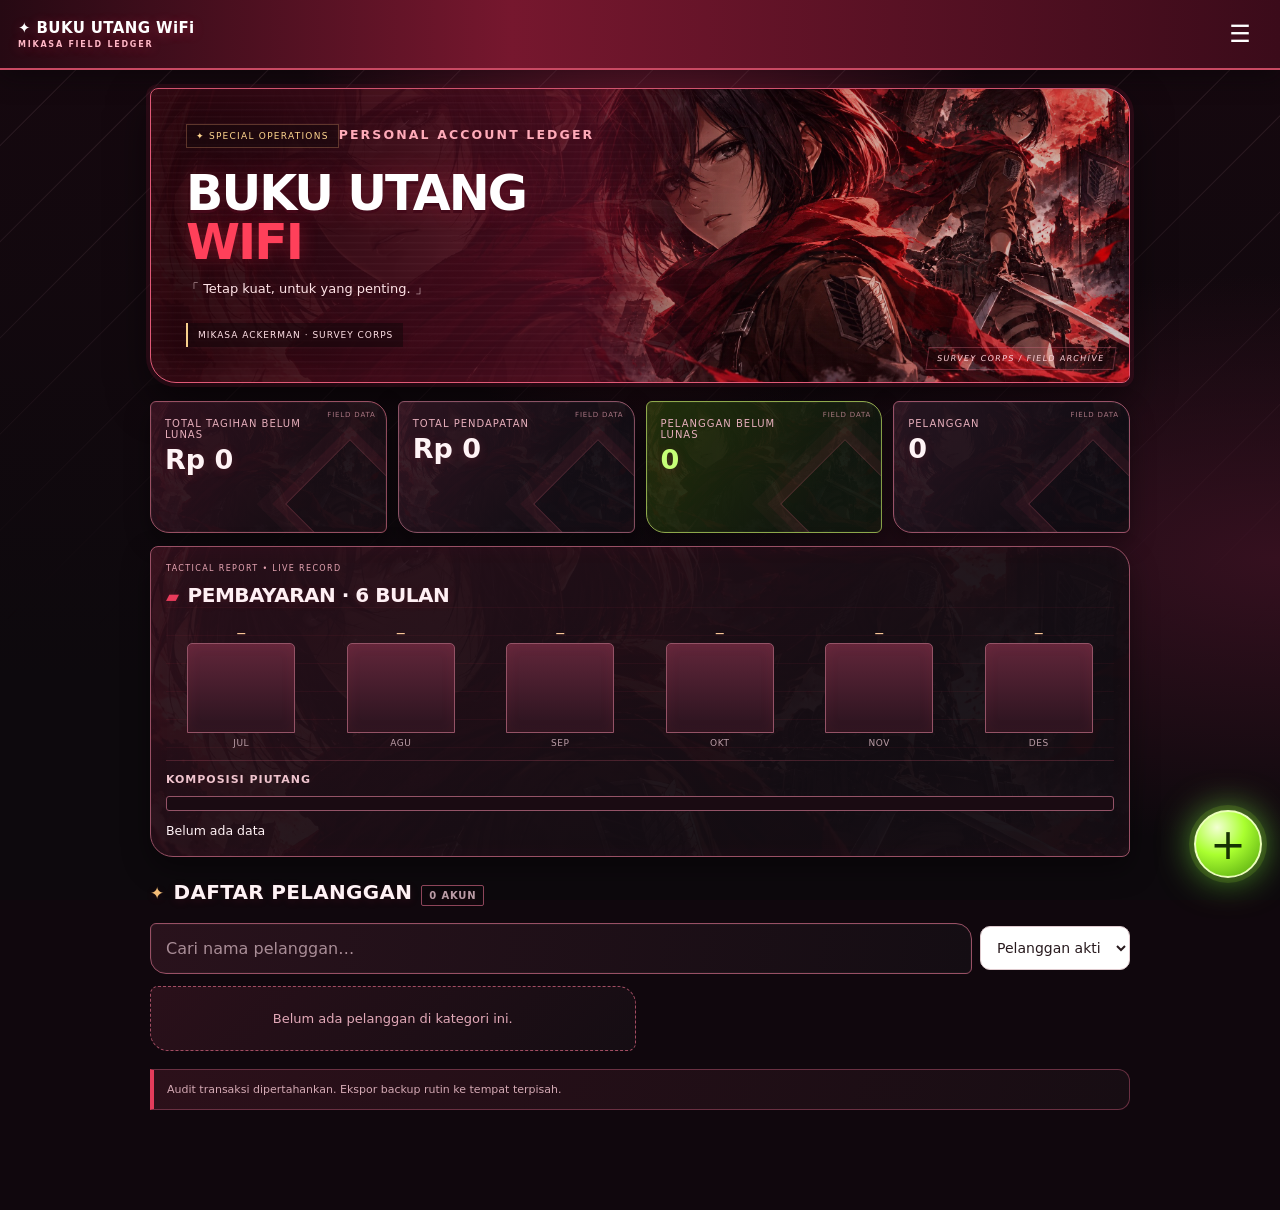
==== commit d705e8c9: "Add files via upload" ====
--- a/index.html
+++ b/index.html
@@ -1,6 +1,6 @@
 <!doctype html><html lang="id"><head><meta charset="utf-8"><meta name="viewport" content="width=device-width,initial-scale=1,viewport-fit=cover"><meta name="theme-color" content="#4b1022"><link rel="manifest" href="manifest.webmanifest"><link rel="icon" href="icon.svg"><meta name="color-scheme" content="dark"><title>Buku Utang WiFi · Mikasa UI</title><link rel="stylesheet" href="style.css"></head><body>
 <header><b>✦ BUKU UTANG WiFi <small>MIKASA FIELD LEDGER</small></b><button id="menu">☰</button></header><main><section class="hero"><div class="hero-copy"><small>PERSONAL ACCOUNT LEDGER</small><h1>BUKU UTANG<br><em>WIFI</em></h1><p>「 Tetap kuat, untuk yang penting. 」</p><span class="signature">MIKASA ACKERMAN · SURVEY CORPS</span></div><div class="hero-art" role="img" aria-label="Ilustrasi anime Mikasa bernuansa merah marun"></div></section>
-<section class="stats"><article><small>Total tagihan</small><b id="debt">Rp0</b></article><article><small>Total pendapatan</small><b id="paid">Rp0</b></article><article class="lime"><small>Sisa piutang</small><b id="remain">Rp0</b></article><article><small>Pelanggan</small><b id="count">0</b></article></section>
+<section class="stats"><article><small>Total Tagihan Belum Lunas</small><b id="debt">Rp0</b></article><article><small>Total pendapatan</small><b id="paid">Rp0</b></article><article class="lime"><small>Pelanggan Belum Lunas</small><b id="remain">Rp0</b></article><article><small>Pelanggan</small><b id="count">0</b></article></section>
 <section class="panel"><h2>Pembayaran · 6 bulan</h2><div id="chart" class="chart"></div><h3>Komposisi piutang</h3><div class="track"><i id="progress"></i></div><small id="ratio">Belum ada data</small></section>
 <section><h2>Daftar pelanggan <small id="n"></small></h2><div class="list-tools"><input id="search" placeholder="Cari nama pelanggan…"><select id="customerFilter" aria-label="Filter pelanggan"><option value="active">Pelanggan aktif</option><option value="archived">Arsip</option><option value="all">Semua</option></select></div><div id="list"></div></section><aside>Audit transaksi dipertahankan. Ekspor backup rutin ke tempat terpisah.</aside></main>
 <button id="fab" class="fab" aria-label="Tambah pelanggan">+</button>
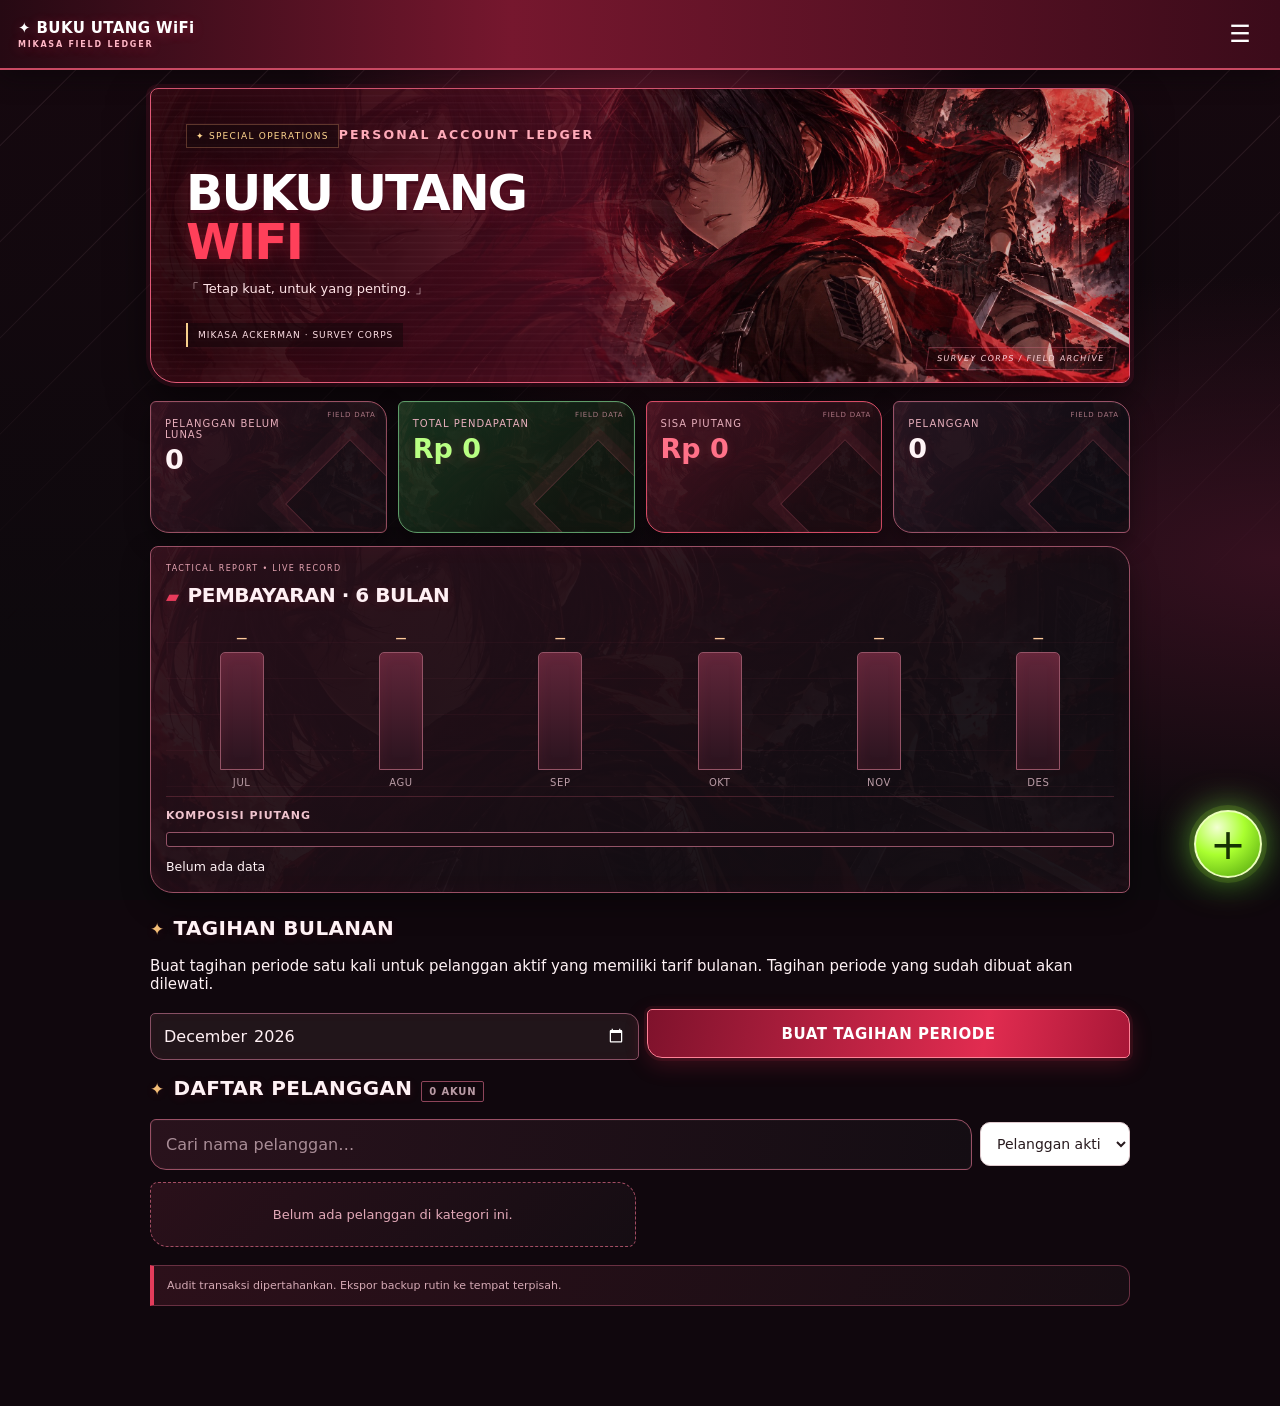
==== commit f853d358: "Add files via upload" ====
--- a/index.html
+++ b/index.html
@@ -1,11 +1,11 @@
 <!doctype html><html lang="id"><head><meta charset="utf-8"><meta name="viewport" content="width=device-width,initial-scale=1,viewport-fit=cover"><meta name="theme-color" content="#4b1022"><link rel="manifest" href="manifest.webmanifest"><link rel="icon" href="icon.svg"><meta name="color-scheme" content="dark"><title>Buku Utang WiFi · Mikasa UI</title><link rel="stylesheet" href="style.css"></head><body>
 <header><b>✦ BUKU UTANG WiFi <small>MIKASA FIELD LEDGER</small></b><button id="menu">☰</button></header><main><section class="hero"><div class="hero-copy"><small>PERSONAL ACCOUNT LEDGER</small><h1>BUKU UTANG<br><em>WIFI</em></h1><p>「 Tetap kuat, untuk yang penting. 」</p><span class="signature">MIKASA ACKERMAN · SURVEY CORPS</span></div><div class="hero-art" role="img" aria-label="Ilustrasi anime Mikasa bernuansa merah marun"></div></section>
-<section class="stats"><article><small>Total Tagihan Belum Lunas</small><b id="debt">Rp0</b></article><article><small>Total pendapatan</small><b id="paid">Rp0</b></article><article class="lime"><small>Pelanggan Belum Lunas</small><b id="remain">Rp0</b></article><article><small>Pelanggan</small><b id="count">0</b></article></section>
+<section class="stats"><article><small>Pelanggan belum lunas</small><b id="debt">0</b></article><article><small>Total pendapatan</small><b id="paid">Rp0</b></article><article class="lime"><small>Sisa piutang</small><b id="remain">Rp0</b></article><article><small>Pelanggan</small><b id="count">0</b></article></section>
 <section class="panel"><h2>Pembayaran · 6 bulan</h2><div id="chart" class="chart"></div><h3>Komposisi piutang</h3><div class="track"><i id="progress"></i></div><small id="ratio">Belum ada data</small></section>
-<section><h2>Daftar pelanggan <small id="n"></small></h2><div class="list-tools"><input id="search" placeholder="Cari nama pelanggan…"><select id="customerFilter" aria-label="Filter pelanggan"><option value="active">Pelanggan aktif</option><option value="archived">Arsip</option><option value="all">Semua</option></select></div><div id="list"></div></section><aside>Audit transaksi dipertahankan. Ekspor backup rutin ke tempat terpisah.</aside></main>
-<button id="fab" class="fab" aria-label="Tambah pelanggan">+</button>
-<dialog id="add"><form id="addForm"><button type="button" class="x" data-close>×</button><div class="form-art"><small>新しい記録 · NEW RECORD</small><h2>Tambah Pelanggan</h2><p>Catat dengan teliti.</p></div><label>Nama pelanggan *<input id="name" required maxlength="100"></label><label>Jumlah utang *<input id="units" type="text" inputmode="numeric" autocomplete="off" required placeholder="Contoh: 100"><small>Masukkan nominal dalam rupiah. Contoh: 100000 = Rp100.000. Angka 0 mendaftarkan pelanggan tanpa transaksi utang.</small></label><label>Tanggal *<input id="date" type="date" required></label><label>Catatan opsional<textarea id="note" maxlength="500"></textarea></label><p id="err" class="err"></p><button class="primary">Simpan pelanggan</button></form></dialog>
+<section class="billing-tools"><h2>Tagihan Bulanan</h2><p class="muted">Buat tagihan periode satu kali untuk pelanggan aktif yang memiliki tarif bulanan. Tagihan periode yang sudah dibuat akan dilewati.</p><div class="list-tools"><input id="billPeriod" type="month" aria-label="Periode tagihan"><button id="generateBills" class="primary" type="button">Buat tagihan periode</button></div><small id="billStatus" class="muted"></small></section><section><h2>Daftar pelanggan <small id="n"></small></h2><div class="list-tools"><input id="search" placeholder="Cari nama pelanggan…"><select id="customerFilter" aria-label="Filter pelanggan"><option value="active">Pelanggan aktif</option><option value="archived">Arsip</option><option value="all">Semua</option></select></div><div id="list"></div></section><aside>Audit transaksi dipertahankan. Ekspor backup rutin ke tempat terpisah.</aside></main>
+<button id="fab" class="fab" type="button" aria-label="Tambah pelanggan" onclick="(function(){const d=document.getElementById('add');if(d&&!d.open){d.showModal();const f=document.getElementById('addForm');if(f)f.reset();document.getElementById('monthlyFee').value=0;document.getElementById('date').value=new Date().toISOString().slice(0,10);document.getElementById('name').focus()}})()">+</button>
+<dialog id="add"><form id="addForm"><button type="button" class="x" data-close>×</button><div class="form-art"><small>新しい記録 · NEW RECORD</small><h2>Tambah Pelanggan</h2><p>Catat dengan teliti.</p></div><label>Nama pelanggan *<input id="name" required maxlength="100"></label><input id="monthlyFee" type="hidden" value="0"><label>Jumlah utang awal (Rp) *<input id="units" type="text" inputmode="numeric" autocomplete="off" value="" placeholder="Contoh: 100000"></label><small class="muted">Kosongkan jika hanya ingin mendaftarkan pelanggan tanpa utang.</small><label>Tanggal *<input id="date" type="date" required></label><label>Catatan opsional<textarea id="note" maxlength="500"></textarea></label><p id="err" class="err"></p><button class="primary">Simpan pelanggan</button></form></dialog>
 <dialog id="detail"><div id="details"></div></dialog>
-<dialog id="tx"><form id="txForm"><button type="button" class="x" data-close>×</button><h2 id="txHead">Transaksi</h2><input id="cid" type="hidden"><input id="kind" type="hidden"><label>Nominal rupiah *<input id="amount" type="text" inputmode="numeric" autocomplete="off" required placeholder="Contoh: 100.000"></label><label>Tanggal *<input id="txdate" type="date" required></label><label>Catatan<textarea id="txnote"></textarea></label><p id="txerr" class="err"></p><button class="primary">Simpan transaksi</button></form></dialog>
+<dialog id="tx"><form id="txForm"><button type="button" class="x" data-close>×</button><h2 id="txHead">Transaksi</h2><input id="cid" type="hidden"><input id="kind" type="hidden"><label id="linkedDebtWrap" hidden>Utang yang dibayar<input id="linkedDebtDate" type="text" readonly></label><label>Nominal rupiah *<input id="amount" type="text" inputmode="numeric" autocomplete="off" required placeholder="Contoh: 100.000"></label><label>Tanggal *<input id="txdate" type="date" required></label><label>Catatan<textarea id="txnote"></textarea></label><p id="txerr" class="err"></p><button class="primary">Simpan transaksi</button></form></dialog>
 <dialog id="correction"><form id="corForm"><button type="button" class="x" data-close>×</button><h2>Koreksi transaksi</h2><input id="tid" type="hidden"><label>Nominal rupiah<input id="coramt" type="text" inputmode="numeric" autocomplete="off" required placeholder="Contoh: 100.000"></label><label>Tanggal<input id="cordate" type="date" required></label><label>Catatan<input id="cornote"></label><label>Alasan koreksi wajib<textarea id="reason" required minlength="3"></textarea></label><p id="corerr" class="err"></p><button class="primary">Simpan koreksi</button></form></dialog>
 <nav id="drawer" class="hidden"><button id="hide">Tutup ×</button><h2>Backup & data</h2><button id="json">Ekspor backup JSON</button><button id="csv">Ekspor CSV</button><button id="restore">Restore backup JSON</button><input id="file" type="file" accept=".json,application/json" hidden><p>Restore menggabungkan data; ID duplikat dilewati. Tidak menimpa data yang ada.</p><p>Versi 1.0 · Backup rutin disarankan.</p></nav><div id="shade" class="hidden"></div><output id="toast"></output><script src="app.js"></script></body></html>
--- a/style.css
+++ b/style.css
@@ -149,3 +149,28 @@
 .list-tools select{flex:0 0 150px;width:150px;max-width:46%;border:1px solid #dec9cd;border-radius:10px;padding:12px;background:white;color:#281a1e;font:14px system-ui}
 .actions button.danger{background:#fff0f2;color:#a01835;border-color:#e5a5b4}
 @media(max-width:380px){.list-tools{align-items:stretch;flex-direction:column}.list-tools select{width:100%;max-width:none;flex-basis:auto}}
+
+/* Dashboard graph refinement: keep existing theme */
+.chart{height:190px;gap:8px;padding:14px 0 8px;align-items:stretch;position:relative;background:repeating-linear-gradient(to bottom,transparent 0,transparent 35px,#d85c6e17 36px)}
+.month{min-width:0;gap:7px}.month .bar{height:118px;width:min(76%,44px);flex:0 0 118px;justify-content:flex-end;overflow:hidden}.month .bar i{min-height:0;border-radius:4px 4px 0 0;transition:height .25s}.month b{font-size:clamp(8px,2.5vw,11px);white-space:nowrap}.month small{font-size:10px}
+@media(max-width:390px){.chart{gap:4px}.month .bar{width:72%;}.month b{font-size:8px}}
+/* Readable per-debt payment cards */
+.debt-list{display:grid;grid-template-columns:1fr;gap:12px;margin:14px 0 24px}
+.debt-list button{display:flex;flex-direction:column;align-items:flex-start;gap:8px;width:100%;text-align:left;white-space:normal;background:linear-gradient(145deg,rgba(74,27,43,.92),rgba(28,15,23,.98));color:#fff1f4;border:1px solid #754052;border-radius:18px;padding:18px;line-height:1.5;box-shadow:0 5px 18px #0002}
+.debt-list button b{font-size:1.04rem;line-height:1.4;color:#fff}
+.debt-list button small{font-size:.92rem;color:#c6a8b2;overflow-wrap:anywhere}
+.debt-list button strong{font-size:1rem;color:#ffd18d;overflow-wrap:anywhere}
+.debt-list button:active{transform:scale(.99);border-color:#ff7398}
+@media(min-width:560px){.debt-list{grid-template-columns:repeat(2,minmax(0,1fr))}}
+
+/* v1.9.1: pembeda visual kartu pemasukan dan piutang; logika aplikasi tidak diubah */
+.stats article:nth-child(2){background:linear-gradient(135deg,#18351fef,#101710f5 75%),url("mikasa-art.jpg") center/cover;border-color:#5e9c68}
+.stats article:nth-child(2) b{color:#b8ff83}
+.stats article:nth-child(3){background:linear-gradient(135deg,#481322ef,#1b0c12f5 75%),url("mikasa-art.jpg") 80%/cover;border-color:#d64b65}
+.stats article:nth-child(3) b{color:#ff7188}
+.repayment-panel{margin:14px 0;padding:14px;border:1px solid #7f4054;border-radius:13px;background:linear-gradient(140deg,#35131f,#211219);color:#fff0f3}.repayment-head{display:flex;align-items:end;justify-content:space-between;gap:8px}.repayment-head small{display:block;color:#d7aab6;font-size:10px;letter-spacing:.1em}.repayment-head b{display:block;font-size:28px;color:#ff718b}.repayment-head span{font-size:10px;color:#c6a7b0;text-align:right}.repayment-track{height:13px;border-radius:12px;overflow:hidden;background:#572b39;margin:12px 0}.repayment-track i{display:block;height:100%;background:linear-gradient(90deg,#e83b62,#ff8ba1);border-radius:12px;box-shadow:0 0 12px #ef426466}.repayment-legend{display:grid;gap:8px;font-size:11px;color:#e8cbd2}.repayment-legend span{display:flex;align-items:center;gap:7px;flex-wrap:wrap}.repayment-legend b{margin-left:auto;color:#fff}.dot{display:inline-block;width:8px;height:8px;border-radius:50%}.paid-dot{background:#ff6684}.remain-dot{background:#8b6a77}
+
+/* Highlight catatan/tagihan pada kartu utang agar cepat terlihat */
+.debt-list .debt-note{display:flex;flex-direction:column;align-items:flex-start;gap:5px;width:100%;box-sizing:border-box;margin:3px 0;padding:10px 12px;border:1px solid #ff9c66;border-left:4px solid #ffb35c;border-radius:10px;background:linear-gradient(100deg,rgba(117,54,27,.55),rgba(75,29,44,.72));color:#ffe0ad;overflow-wrap:anywhere}
+.debt-list .debt-note .note-label{font-size:.68rem;letter-spacing:.12em;font-weight:800;color:#ffc477}
+.debt-list .debt-note b{font-size:.94rem;line-height:1.45;color:#fff0ce;font-weight:650;overflow-wrap:anywhere}
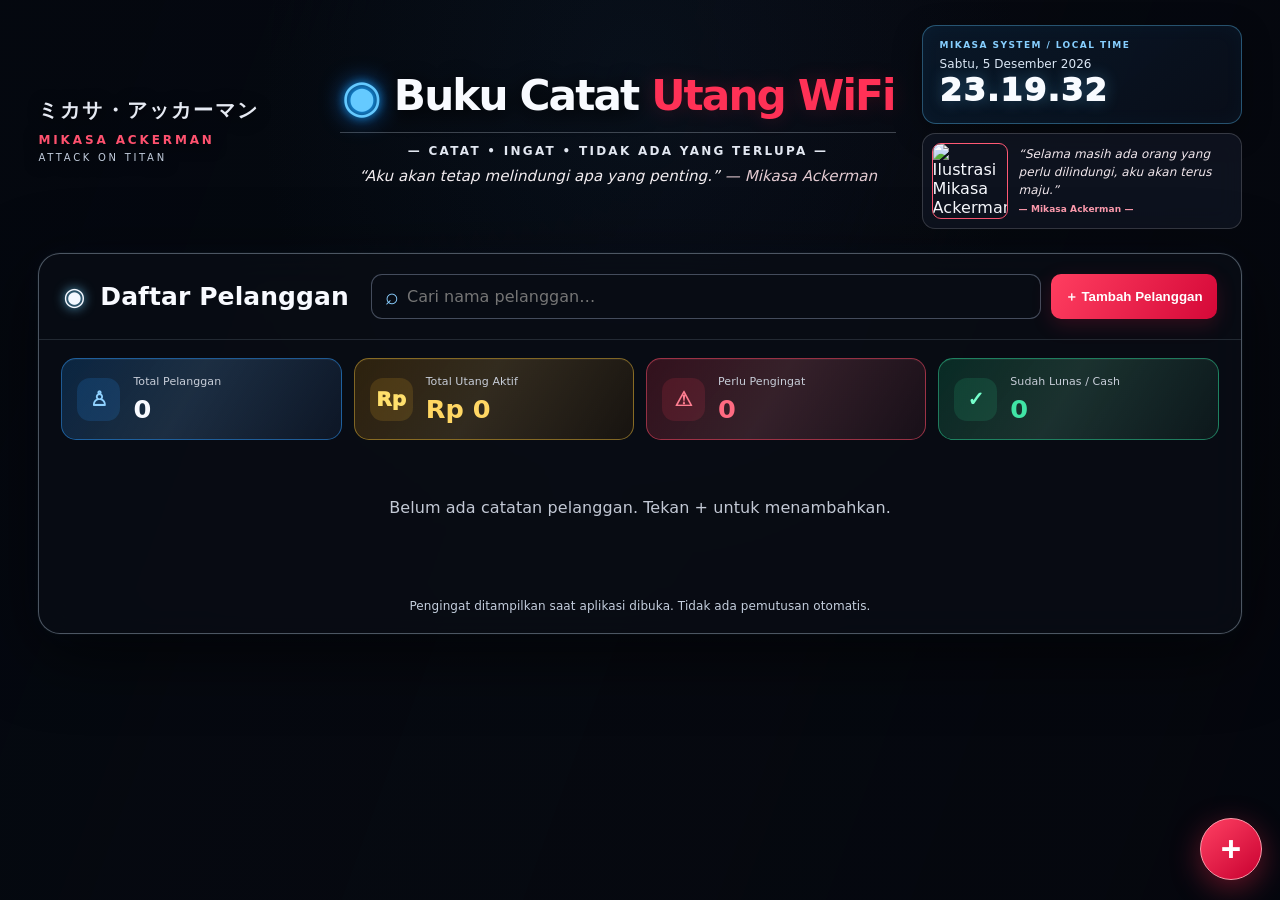
==== commit 870c4943: "Add files via upload" ====
--- a/index.html
+++ b/index.html
@@ -1,11 +1,403 @@
-<!doctype html><html lang="id"><head><meta charset="utf-8"><meta name="viewport" content="width=device-width,initial-scale=1,viewport-fit=cover"><meta name="theme-color" content="#4b1022"><link rel="manifest" href="manifest.webmanifest"><link rel="icon" href="icon.svg"><meta name="color-scheme" content="dark"><title>Buku Utang WiFi · Mikasa UI</title><link rel="stylesheet" href="style.css"></head><body>
-<header><b>✦ BUKU UTANG WiFi <small>MIKASA FIELD LEDGER</small></b><button id="menu">☰</button></header><main><section class="hero"><div class="hero-copy"><small>PERSONAL ACCOUNT LEDGER</small><h1>BUKU UTANG<br><em>WIFI</em></h1><p>「 Tetap kuat, untuk yang penting. 」</p><span class="signature">MIKASA ACKERMAN · SURVEY CORPS</span></div><div class="hero-art" role="img" aria-label="Ilustrasi anime Mikasa bernuansa merah marun"></div></section>
-<section class="stats"><article><small>Pelanggan belum lunas</small><b id="debt">0</b></article><article><small>Total pendapatan</small><b id="paid">Rp0</b></article><article class="lime"><small>Sisa piutang</small><b id="remain">Rp0</b></article><article><small>Pelanggan</small><b id="count">0</b></article></section>
-<section class="panel"><h2>Pembayaran · 6 bulan</h2><div id="chart" class="chart"></div><h3>Komposisi piutang</h3><div class="track"><i id="progress"></i></div><small id="ratio">Belum ada data</small></section>
-<section class="billing-tools"><h2>Tagihan Bulanan</h2><p class="muted">Buat tagihan periode satu kali untuk pelanggan aktif yang memiliki tarif bulanan. Tagihan periode yang sudah dibuat akan dilewati.</p><div class="list-tools"><input id="billPeriod" type="month" aria-label="Periode tagihan"><button id="generateBills" class="primary" type="button">Buat tagihan periode</button></div><small id="billStatus" class="muted"></small></section><section><h2>Daftar pelanggan <small id="n"></small></h2><div class="list-tools"><input id="search" placeholder="Cari nama pelanggan…"><select id="customerFilter" aria-label="Filter pelanggan"><option value="active">Pelanggan aktif</option><option value="archived">Arsip</option><option value="all">Semua</option></select></div><div id="list"></div></section><aside>Audit transaksi dipertahankan. Ekspor backup rutin ke tempat terpisah.</aside></main>
-<button id="fab" class="fab" type="button" aria-label="Tambah pelanggan" onclick="(function(){const d=document.getElementById('add');if(d&&!d.open){d.showModal();const f=document.getElementById('addForm');if(f)f.reset();document.getElementById('monthlyFee').value=0;document.getElementById('date').value=new Date().toISOString().slice(0,10);document.getElementById('name').focus()}})()">+</button>
-<dialog id="add"><form id="addForm"><button type="button" class="x" data-close>×</button><div class="form-art"><small>新しい記録 · NEW RECORD</small><h2>Tambah Pelanggan</h2><p>Catat dengan teliti.</p></div><label>Nama pelanggan *<input id="name" required maxlength="100"></label><input id="monthlyFee" type="hidden" value="0"><label>Jumlah utang awal (Rp) *<input id="units" type="text" inputmode="numeric" autocomplete="off" value="" placeholder="Contoh: 100000"></label><small class="muted">Kosongkan jika hanya ingin mendaftarkan pelanggan tanpa utang.</small><label>Tanggal *<input id="date" type="date" required></label><label>Catatan opsional<textarea id="note" maxlength="500"></textarea></label><p id="err" class="err"></p><button class="primary">Simpan pelanggan</button></form></dialog>
-<dialog id="detail"><div id="details"></div></dialog>
-<dialog id="tx"><form id="txForm"><button type="button" class="x" data-close>×</button><h2 id="txHead">Transaksi</h2><input id="cid" type="hidden"><input id="kind" type="hidden"><label id="linkedDebtWrap" hidden>Utang yang dibayar<input id="linkedDebtDate" type="text" readonly></label><label>Nominal rupiah *<input id="amount" type="text" inputmode="numeric" autocomplete="off" required placeholder="Contoh: 100.000"></label><label>Tanggal *<input id="txdate" type="date" required></label><label>Catatan<textarea id="txnote"></textarea></label><p id="txerr" class="err"></p><button class="primary">Simpan transaksi</button></form></dialog>
-<dialog id="correction"><form id="corForm"><button type="button" class="x" data-close>×</button><h2>Koreksi transaksi</h2><input id="tid" type="hidden"><label>Nominal rupiah<input id="coramt" type="text" inputmode="numeric" autocomplete="off" required placeholder="Contoh: 100.000"></label><label>Tanggal<input id="cordate" type="date" required></label><label>Catatan<input id="cornote"></label><label>Alasan koreksi wajib<textarea id="reason" required minlength="3"></textarea></label><p id="corerr" class="err"></p><button class="primary">Simpan koreksi</button></form></dialog>
-<nav id="drawer" class="hidden"><button id="hide">Tutup ×</button><h2>Backup & data</h2><button id="json">Ekspor backup JSON</button><button id="csv">Ekspor CSV</button><button id="restore">Restore backup JSON</button><input id="file" type="file" accept=".json,application/json" hidden><p>Restore menggabungkan data; ID duplikat dilewati. Tidak menimpa data yang ada.</p><p>Versi 1.0 · Backup rutin disarankan.</p></nav><div id="shade" class="hidden"></div><output id="toast"></output><script src="app.js"></script></body></html>+<!doctype html>
+<html lang="id">
+<head>
+<meta charset="utf-8"><meta name="viewport" content="width=device-width,initial-scale=1,viewport-fit=cover">
+<meta name="theme-color" content="#e11d48"><meta name="description" content="Buku catat tagihan WiFi dan pengingat pembayaran pelanggan.">
+<link rel="manifest" href="manifest.json"><link rel="icon" href="./assets/icon-192.png"><link rel="apple-touch-icon" href="./assets/icon-192.png">
+<title>Buku Catat Utang WiFi — Mikasa</title>
+<style>
+:root{color-scheme:dark;--pink:#ff3b60;--gold:#ffe05b;--green:#36e3a0;--line:#ffffff2c}
+*{box-sizing:border-box}body{margin:0;min-height:100vh;background:#090b10;color:#f8f9fc;font-family:system-ui,-apple-system,Segoe UI,sans-serif}
+body:before{content:"";position:fixed;inset:0;z-index:-2;background:url('./assets/mikasa-bg.png') 25% center/cover no-repeat}
+body:after{content:"";position:fixed;inset:0;z-index:-1;background:linear-gradient(90deg,#080a10a1,#090b1077 55%,#080a1099)}
+header{max-width:1160px;margin:auto;padding:26px 22px 18px}.eyebrow{letter-spacing:.23em;font-size:11px;color:#f2cdd5}.brand{font-size:clamp(28px,4vw,45px);line-height:1.1;margin:8px 0;font-weight:900;letter-spacing:-.04em}.brand em{color:var(--pink);font-style:normal}.quote{color:#f1e9ec;margin:0;font-size:14px}
+main{max-width:1160px;margin:auto;padding:0 22px 90px}.glass{background:#10141bd9;border:1px solid var(--line);backdrop-filter:blur(13px);-webkit-backdrop-filter:blur(13px);box-shadow:0 16px 55px #0007;border-radius:18px;overflow:hidden}
+.panelhead{display:flex;justify-content:space-between;align-items:center;gap:12px;flex-wrap:wrap;padding:18px 20px;border-bottom:1px solid #ffffff1b}.panelhead h2{margin:0;font-size:20px}.tools{display:flex;gap:8px;flex-wrap:wrap}.search,input,textarea{font:inherit}.search{padding:11px 13px;border:1px solid #667080;border-radius:10px;background:#0b0e15;color:white;min-width:190px}
+button{border:0;border-radius:10px;padding:11px 14px;font-weight:800;cursor:pointer;color:white}button:focus-visible,input:focus-visible,textarea:focus-visible{outline:2px solid #ffd84c;outline-offset:2px}.primary{background:linear-gradient(125deg,#ff4163,#c90a36)}.stats{display:grid;grid-template-columns:repeat(3,1fr);gap:10px;padding:15px 18px}.stat{padding:12px;border:1px solid #ffffff26;border-radius:12px;background:#ffffff09}.stat span{display:block;font-size:11px;color:#c5cbd7}.stat strong{display:block;font-size:clamp(18px,2.5vw,25px);margin-top:4px}.gold{color:var(--gold)}.dangerText{color:#ff637b}.success{color:var(--green)}
+.list{padding:0 16px 18px;display:grid;gap:11px}.customer{display:grid;grid-template-columns:52px minmax(0,1fr);gap:12px;padding:13px;border:1px solid #ffffff32;border-radius:13px;background:#111721c9}.avatar{width:52px;height:52px;object-fit:cover;object-position:20% center;border-radius:12px;border:1px solid #ff617a}.detail{min-width:0}.namebar{display:flex;align-items:center;gap:9px;flex-wrap:wrap}.namebar h3{margin:0;font-size:16px}.status{font-size:11px;color:var(--green);font-weight:850}.status.unpaid{color:#ff617a}.columns{display:grid;grid-template-columns:minmax(0,1fr) minmax(220px,.9fr);gap:12px;margin-top:8px}.meta{font-size:12px;line-height:1.9;color:#dce0e8;overflow-wrap:anywhere}.meta b{color:#fff}.reminder{border:1px solid #ffb800;border-radius:10px;background:#291d0beF;padding:10px 12px;color:var(--gold);font-size:13px;line-height:1.5;font-weight:900}.reminder small{display:block;color:#ff9274;font-size:12px;font-weight:750}.reminder.paid{border-color:#26d992;background:#06251a;color:#8dffd0}.reminder.paid small{color:#b6e9d2}.actions{display:flex;gap:6px;flex-wrap:wrap;margin-top:8px}.actions button{font-size:11px;padding:9px 10px}.history-toggle{margin-top:10px;font-size:11px}.history-list{display:grid;gap:8px;margin-top:9px}.history-entry{border:1px solid #ffffff28;border-radius:10px;padding:10px;background:#090e16b8;cursor:pointer;transition:border-color .15s,box-shadow .15s}.history-entry:focus-visible{outline:2px solid #ffd84c;outline-offset:2px}.history-entry.selected{border:2px solid #ffcc45;box-shadow:0 0 0 1px #ffcc4533}.history-entry .selected-note{display:block;color:#ffe05b;font-size:10px;font-weight:800;margin-top:3px}.history-entry .actions{margin-top:8px}.ok{background:#087b51}.edit{background:#155f9e}.delete{background:#a91c34}.empty{text-align:center;padding:40px 12px;color:#c3c9d5}.foot{text-align:center;padding:14px;color:#bac2d1;font-size:11px}
+.fab{position:fixed;right:max(18px,env(safe-area-inset-right));bottom:max(20px,env(safe-area-inset-bottom));width:60px;height:60px;border-radius:50%;font-size:35px;padding:0;background:linear-gradient(140deg,#ff4163,#c80030);box-shadow:0 8px 26px #f22a4c77;border:1px solid #ff9cac;z-index:30}
+.overlay{position:fixed;inset:0;z-index:100;background:#03050bdc;backdrop-filter:blur(9px);display:none;align-items:center;justify-content:center;padding:14px}.overlay.show{display:flex}.modal{width:min(560px,100%);max-height:min(92dvh,900px);overflow:auto;background:#11151df5;border:1px solid #ffffff45;border-radius:18px;box-shadow:0 25px 90px #000c;padding:20px}.modalhead{display:flex;justify-content:space-between;align-items:center;gap:10px}.modalhead h2{margin:0}.close{font-size:24px;width:40px;height:40px;padding:0;background:#353d4b}.sub{font-size:12px;color:#c2c8d5;margin:5px 0 15px}.field{margin:13px 0}.field label{display:block;font-size:12px;font-weight:850;margin-bottom:7px}.field input,.field textarea{width:100%;padding:12px;border:1px solid #596476;background:#0a0e15;color:#fff;border-radius:10px;font-size:14px}.field textarea{min-height:80px;resize:vertical}.amount{display:flex;align-items:center;gap:8px;border:1px solid #596476;border-radius:10px;background:#0a0e15;padding-left:12px;color:var(--gold)}.amount input{border:0;background:transparent}.quick{display:flex;gap:6px;flex-wrap:wrap}.quick button{background:#394456;border:1px solid #657186;padding:8px 11px;font-size:12px}.quick button.sel{background:#66500a;border-color:var(--gold);color:var(--gold)}.pay-modes{display:grid;grid-template-columns:1fr 1fr;gap:8px}.pay-mode{border:1px solid #657186;background:#202735;padding:11px 9px;font-size:12px}.pay-mode.active.debt{background:#4b1723;border-color:#ff617a;color:#ffd5dd}.pay-mode.active.cash{background:#064632;border-color:#36e3a0;color:#a8ffdc}.reminder.cash{border-color:#36e3a0;background:#063729;color:#9affd7}.reminder.cash small{color:#c1ffe8}.bill-warning.cash{border-color:#39d99d;background:linear-gradient(140deg,#064a35,#06271d);color:#9affd7;box-shadow:0 0 22px #28df9b19}.bill-warning.cash small{color:#c2f5df}.bill-modal.cash-theme{border-color:#39d99d;box-shadow:0 0 0 1px #39d99d22,0 0 28px #26d99228,0 24px 85px #000d}.bill-amount.cash-amount{color:#86ffd0}.wide{width:100%;padding:14px}.msg{font-size:12px;color:var(--gold);min-height:16px;margin-top:7px}
+
+.bill-overlay{position:fixed;inset:0;z-index:130;background:#02040bdc;backdrop-filter:blur(11px);-webkit-backdrop-filter:blur(11px);display:none;align-items:center;justify-content:center;padding:14px}.bill-overlay.show{display:flex;animation:billFade .2s ease-out}.bill-modal{width:min(470px,100%);max-height:90dvh;overflow:auto;background:linear-gradient(145deg,#171b25f7,#090d15f8);border:1px solid #d7ae39;border-radius:20px;padding:18px;box-shadow:0 0 0 1px #ffd84b22,0 0 28px #ffca3830,0 24px 85px #000d;animation:billZoom .24s cubic-bezier(.2,.8,.2,1)}.bill-head{display:flex;align-items:center;gap:11px;margin-bottom:15px}.bill-head .avatar{flex:0 0 48px;width:48px;height:48px}.bill-who{min-width:0;flex:1}.bill-who strong{display:block;font-size:17px;overflow-wrap:anywhere}.bill-badge{display:inline-block;margin-top:4px;font-size:10px;font-weight:900;letter-spacing:.06em;border-radius:999px;padding:4px 8px;background:#4b1521;color:#ff8296}.bill-badge.paid{background:#083c2c;color:#73f3bd}.bill-close{align-self:flex-start;width:38px;height:38px;padding:0;font-size:25px;background:#303745}.bill-warning{border:1px solid #ffd044;border-radius:13px;padding:14px;background:linear-gradient(140deg,#38290b,#211908);color:#ffe36b;font-weight:900;font-size:15px;line-height:1.45;box-shadow:inset 0 0 20px #ffc72b0c}.bill-warning small{display:block;margin-top:7px;color:#ff9c81;font-size:13px;font-weight:800;line-height:1.55}.bill-warning.paid{border-color:#39d99d;background:#06271d;color:#86ffd0}.bill-warning.paid small{color:#c2f5df}.bill-details{display:grid;gap:10px;margin:16px 2px}.bill-detail-label{font-size:11px;color:#aeb8c9}.bill-detail-value{font-size:14px;font-weight:750;overflow-wrap:anywhere}.bill-amount{font-size:27px;font-weight:950;color:#ffe05b;letter-spacing:-.03em}.bill-modal-actions{display:flex;gap:9px;margin-top:14px}.bill-modal-actions button{flex:1;min-height:46px}.bill-dismiss{background:#343c4b}.bill-overlay .bill-close:focus-visible,.bill-modal button:focus-visible{outline:2px solid #ffe05b;outline-offset:3px}@keyframes billFade{from{opacity:0}to{opacity:1}}@keyframes billZoom{from{opacity:0;transform:translateY(8px) scale(.94)}to{opacity:1;transform:translateY(0) scale(1)}}@media(prefers-reduced-motion:reduce){.bill-overlay.show,.bill-modal{animation:none}}
+@media(max-width:760px){body:before{background-position:22% center}.columns{grid-template-columns:1fr}.stats{grid-template-columns:repeat(3,minmax(0,1fr));padding:11px}.stat{padding:10px}.panelhead{padding:15px}.search{min-width:0;flex:1;width:100%}.tools{width:100%}.tools button{flex:0 0 auto}header{padding:22px 15px 15px}main{padding:0 12px 95px}.customer{padding:10px;grid-template-columns:44px minmax(0,1fr)}.avatar{width:44px;height:44px}.namebar h3{font-size:15px}.overlay{padding:9px}.modal{padding:16px;max-height:91dvh}}
+
+/* Visual refresh layer — keeps the existing ledger behavior and event wiring intact */
+:root{--ice:#67c9ff;--red:#ff3156;--gold:#ffd45a;--mint:#53edb1;--panel:rgba(10,14,23,.78)}
+body{background:#070a10;color:#f8faff;letter-spacing:.005em}
+body:before{background-image:url('./assets/mikasa-bg.png');background-position:24% center;filter:saturate(.9) brightness(.76)}
+body:after{background:radial-gradient(ellipse at 50% 10%,rgba(20,42,70,.2),transparent 42%),linear-gradient(110deg,rgba(3,7,15,.67),rgba(6,9,17,.48) 48%,rgba(4,6,13,.75))}
+header.hero{max-width:1440px;padding:25px clamp(18px,3vw,44px) 24px;display:grid;grid-template-columns:minmax(175px,.78fr) minmax(340px,1.7fr) minmax(245px,.9fr);align-items:start;gap:22px}
+.identity{padding-top:5px;color:#e6eaf3;text-shadow:0 2px 15px #000}.jp{font-size:clamp(16px,1.6vw,22px);letter-spacing:.1em;font-weight:800}.latin{font-size:12px;letter-spacing:.24em;font-weight:900;color:#ff526f;margin-top:9px}.series{font-size:10px;letter-spacing:.27em;color:#c1ccdc;margin-top:5px}
+.hero-brand{text-align:center;padding-top:4px}.brand-line{display:flex;justify-content:center;align-items:center;gap:12px}.wifi-mark{font-size:clamp(30px,4vw,46px);color:#65caff;text-shadow:0 0 9px #19aaff,0 0 24px #1985ff;line-height:1}
+.brand{font-size:clamp(29px,3.3vw,48px);margin:0;letter-spacing:-.045em;text-shadow:0 4px 20px #000}.brand em{color:#ff3156;text-shadow:0 0 20px #ff214333}
+.rule-caption{margin:13px auto 9px;padding-top:11px;border-top:1px solid #d9e5f344;color:#e2e7f1;font-size:clamp(9px,1vw,12px);letter-spacing:.19em;font-weight:800}
+.quote{font-size:clamp(12px,1.2vw,15px);color:#f3edf0;margin:0;font-style:italic}.quote span{white-space:nowrap;color:#e4cbd2}
+.hero-side{display:grid;gap:9px}.clock-card{border:1px solid #5dc7ff5c;background:linear-gradient(140deg,#0a1a2cdb,#0a0f1bdf);border-radius:14px;padding:12px 15px;box-shadow:inset 0 0 20px #2aaaff0a,0 8px 30px #0005}.clock-label{font-size:9px;letter-spacing:.16em;color:#86cfff;font-weight:900}.live-day{font-size:12px;color:#dce8f6;margin-top:7px}.live-clock{font-variant-numeric:tabular-nums;font-size:clamp(23px,2.3vw,32px);font-weight:950;letter-spacing:.04em;color:#f8fbff;text-shadow:0 0 16px #5bbfff55}
+.mini-quote,.form-quote{display:flex;align-items:center;gap:11px;padding:9px;border:1px solid #ffffff2b;border-radius:13px;background:#101521d9;backdrop-filter:blur(12px)}.mini-quote img,.form-quote img{width:57px;height:57px;object-fit:cover;object-position:20% center;border-radius:9px;border:1px solid #ff5974;flex:0 0 auto}.mini-quote p,.form-quote p{font-size:11px;line-height:1.5;font-style:italic;color:#f1e7ec;margin:0}.mini-quote small,.form-quote small{display:block;font-size:9px;font-style:normal;color:#ff9caf;margin-top:4px;font-weight:800}
+main{max-width:1440px;padding:0 clamp(14px,3vw,44px) 100px}.glass{border-radius:22px;border-color:#dbeaff39;background:rgba(10,13,22,.77);box-shadow:0 24px 75px #0008,0 0 0 1px #ffffff06;backdrop-filter:blur(18px);-webkit-backdrop-filter:blur(18px)}
+.panelhead{padding:20px 24px;border-bottom:1px solid #b8cde526;display:grid;grid-template-columns:auto minmax(0,1fr);gap:22px}.panelhead h2{font-size:clamp(19px,2vw,25px);font-weight:900;white-space:nowrap}.panel-wifi{color:#f4f8ff;margin-right:7px;text-shadow:0 0 12px #6dcfff}
+.tools{display:grid;grid-template-columns:minmax(150px,1fr) auto;gap:10px}.search-wrap{display:flex;align-items:center;gap:8px;padding-left:13px;border:1px solid #7581988c;border-radius:11px;background:#080c14;color:#8bcfff}.search-wrap>span{font-size:23px;line-height:1}.search{border:0;background:transparent;min-width:0;width:100%;padding:12px 8px 12px 0}.search:focus{outline:0}.search-wrap:focus-within{border-color:#65caff;box-shadow:0 0 0 2px #65caff25}
+button{transition:transform .15s ease,filter .15s ease,box-shadow .15s ease}button:hover{filter:brightness(1.1);transform:translateY(-1px)}button:active{transform:translateY(0)}
+.primary{background:linear-gradient(120deg,#ff3e60,#d50838);box-shadow:0 6px 20px #e6194530}.stats{grid-template-columns:repeat(4,minmax(0,1fr));gap:12px;padding:18px 22px}.stat{display:flex;align-items:center;gap:13px;min-width:0;min-height:82px;border-radius:15px;padding:15px;background:linear-gradient(135deg,#ffffff0e,#ffffff04);box-shadow:inset 0 1px #ffffff0a}.stat span{font-size:11px;line-height:1.4}.stat strong{font-size:clamp(19px,2vw,27px);font-variant-numeric:tabular-nums;overflow-wrap:anywhere}.stat-icon{display:grid;place-items:center;flex:0 0 43px;width:43px;height:43px;border-radius:13px;font-size:20px;font-weight:950;background:#ffffff10}.stat-blue{border-color:#329eff80;background:linear-gradient(130deg,#0d3153b8,#111d30a8)}.stat-blue .stat-icon{color:#8dd1ff;background:#197ed933}.stat-gold{border-color:#e5b83c80;background:linear-gradient(130deg,#3d2c0cb8,#20190fa8)}.stat-gold .stat-icon{color:#ffdf68;background:#d39b222d}.stat-red{border-color:#ff506b88;background:linear-gradient(130deg,#451521b8,#21131ca8)}.stat-red .stat-icon{color:#ff7a8e;background:#ff345222}.stat-green{border-color:#35dba080;background:linear-gradient(130deg,#0a392cb8,#101f20a8)}.stat-green .stat-icon{color:#72ffca;background:#23c98c25}
+.list{padding:0 22px 22px;gap:14px}.customer{grid-template-columns:94px minmax(0,1fr);gap:17px;padding:18px;border-radius:18px;border-color:#a7bad42e;background:linear-gradient(112deg,rgba(15,21,33,.91),rgba(9,14,23,.84));box-shadow:inset 0 1px #ffffff08,0 12px 28px #0003;position:relative}.customer:before{content:"";position:absolute;inset:0 auto 0 0;width:3px;border-radius:18px 0 0 18px;background:linear-gradient(180deg,#ff4b69,#e6ba4a 48%,#4acfff);opacity:.8}.customer>.avatar{width:94px;height:94px;border-radius:17px;object-position:20% center;box-shadow:0 5px 22px #0008;border:1px solid #ff6581}
+.detail{min-width:0}.namebar h3{font-size:clamp(17px,1.8vw,22px);font-weight:950;letter-spacing:-.025em}.status{font-size:11px;letter-spacing:.05em}.columns{grid-template-columns:minmax(0,1.05fr) minmax(280px,.95fr);gap:22px;margin-top:12px;align-items:start}.meta{font-size:13px;line-height:1.95;color:#cbd3e1}.meta b{color:#f8fbff}.meta .gold{color:#ffdf62}.reminder{border-radius:13px;padding:13px 15px;font-size:13px;line-height:1.55;background:linear-gradient(135deg,#332309f2,#201407f0);box-shadow:inset 0 0 25px #ffbb190c,0 0 18px #ffba1212;border-color:#ffca47}.reminder: first-line{font-weight:950}.reminder small{font-size:12px;line-height:1.65;color:#ff9b80}.reminder.paid{background:linear-gradient(135deg,#073c2df2,#061e19f0);box-shadow:0 0 20px #35dfa21b}.reminder.cash{background:linear-gradient(135deg,#064b3af2,#071e1bf0);box-shadow:0 0 22px #35dfa222}.actions{gap:8px;margin-top:11px}.actions button{font-size:11px;padding:10px 12px;border-radius:10px}.ok{background:linear-gradient(120deg,#07945f,#08754d);box-shadow:0 4px 14px #0da76a28}.edit{background:linear-gradient(120deg,#177ec3,#15568f)}.delete{background:linear-gradient(120deg,#c62646,#92162f)}.history-toggle{margin-top:12px;padding:10px 14px;border-radius:10px;font-size:11px}.history-list{gap:9px;margin-top:10px}.history-entry{border-color:#ffffff23;background:#090e18d9;padding:13px;border-radius:13px}.history-entry.selected{border:2px solid #ffd34c;box-shadow:0 0 0 1px #ffcf4533,0 0 20px #ffd34c0b}.foot{font-size:12px;color:#c4cedd;padding:20px}
+.modal{border-color:#9baac044;background:linear-gradient(150deg,rgba(17,22,33,.99),rgba(7,11,18,.99));box-shadow:0 25px 90px #000d,0 0 30px #ff31560b;padding:22px}.form-quote{margin:0 0 15px;border-color:#ff5b7540;background:#17131b}.form-quote img{width:64px;height:64px}.form-quote p{font-size:12px}.modalhead h2{font-size:23px;font-weight:950}.field{margin:15px 0}.field label{font-size:12px;color:#e6edf7;letter-spacing:.01em}.field input,.field textarea{border-color:#66738a;background:#090d15}.amount{border-color:#66738a}.quick button{border-radius:999px;background:linear-gradient(145deg,#465264,#2d3645);border-color:#6f7d90}.quick button.sel{background:#66500a;border-color:var(--gold)}.pay-mode{border-radius:11px}.wide{font-size:15px;letter-spacing:.01em;box-shadow:0 8px 26px #e51e4638}
+.fab{width:62px;height:62px;box-shadow:0 8px 30px #f22a4c66}
+@media(max-width:1000px){header.hero{grid-template-columns:minmax(130px,.7fr) minmax(280px,1.5fr);}.hero-side{grid-column:1/-1;grid-template-columns:1fr 1fr}.columns{grid-template-columns:1fr;gap:12px}.customer{grid-template-columns:76px minmax(0,1fr)}.customer>.avatar{width:76px;height:76px}}
+@media(max-width:650px){header.hero{grid-template-columns:1fr;gap:14px;padding:20px 15px 16px}.identity{display:flex;align-items:center;gap:8px;flex-wrap:wrap;padding:0}.jp{font-size:13px}.latin,.series{font-size:9px;margin:0}.hero-brand{text-align:left}.brand-line{justify-content:flex-start}.brand{font-size:clamp(28px,7.2vw,39px)}.wifi-mark{font-size:31px}.rule-caption{margin:10px 0 8px;padding-top:8px;font-size:8px;letter-spacing:.14em}.quote{font-size:12px}.hero-side{grid-column:auto;grid-template-columns:1fr 1fr;gap:8px}.clock-card{padding:10px}.live-day{font-size:10px}.live-clock{font-size:25px}.mini-quote{gap:7px;padding:7px}.mini-quote img{width:44px;height:44px}.mini-quote p{font-size:9px}.mini-quote small{font-size:8px}main{padding:0 10px 92px}.panelhead{grid-template-columns:1fr;padding:14px;gap:11px}.panelhead h2{font-size:19px}.tools{grid-template-columns:minmax(0,1fr) auto;gap:7px}.tools .primary{font-size:11px;padding:10px 11px}.search{font-size:12px;padding:11px 5px 11px 0}.stats{grid-template-columns:repeat(2,minmax(0,1fr));gap:8px;padding:12px}.stat{min-height:73px;padding:10px;gap:9px}.stat-icon{width:34px;height:34px;flex-basis:34px;font-size:16px;border-radius:10px}.stat span{font-size:10px}.stat strong{font-size:19px}.list{padding:0 10px 14px;gap:11px}.customer{grid-template-columns:54px minmax(0,1fr);gap:10px;padding:12px}.customer>.avatar{width:54px;height:54px;border-radius:12px}.namebar h3{font-size:16px}.columns{margin-top:9px}.meta{font-size:12px}.reminder{padding:11px;font-size:12px}.reminder small{font-size:11px}.actions{gap:6px}.actions button{font-size:10px;padding:9px 9px}.history-entry{padding:10px}.form-quote img{width:52px;height:52px}.form-quote p{font-size:10px}}
+@media(prefers-reduced-motion:reduce){button{transition:none}}
+
+
+/* === TACTICAL HUD CARD + HEADER LAYOUT PATCH (CSS only; ledger JS unchanged) === */
+@media (min-width: 1001px){
+  header.hero{
+    grid-template-columns:minmax(190px,.82fr) minmax(390px,1.65fr) minmax(300px,.95fr);
+    align-items:center;
+    gap:clamp(16px,2vw,30px);
+  }
+  .hero-side{grid-template-columns:1fr;align-self:stretch;align-content:center}
+  .clock-card{padding:14px 17px}
+  .live-clock{font-size:clamp(26px,2.5vw,38px)}
+  .mini-quote{min-height:94px}
+  .mini-quote img{width:76px;height:76px}
+  .mini-quote p{font-size:12px}
+}
+.glass{border-color:#d5e9ff55;box-shadow:0 18px 70px #000a,0 0 0 1px #9bcfff0b,0 0 28px #249fff0c}
+.panelhead{grid-template-columns:auto minmax(0,1fr);align-items:center}
+.panelhead h2{display:flex;align-items:center;gap:8px}
+.tools{min-width:0}
+.stat{position:relative;overflow:hidden}
+.stat:after{content:"";position:absolute;inset:0;pointer-events:none;border-radius:inherit;background:linear-gradient(120deg,#fff0,#fff1 45%,#fff0)}
+.customer{
+  isolation:isolate;position:relative;overflow:hidden;
+  border:1px solid #ff536d9c;border-radius:4px 17px 5px 17px;
+  padding:18px;gap:17px;
+  background:linear-gradient(110deg,rgba(8,12,20,.86),rgba(8,12,20,.72));
+  box-shadow:inset 0 0 0 1px #ff6d801b,inset 0 0 22px #ff31560c,
+    0 0 0 1px #ff36551c,0 0 18px #ff315617,0 12px 30px #0008;
+  clip-path:polygon(0 12px,12px 0,calc(100% - 24px) 0,100% 24px,100% calc(100% - 12px),calc(100% - 12px) 100%,18px 100%,0 calc(100% - 18px));
+}
+.customer:after{
+  content:"";position:absolute;inset:0;z-index:-1;pointer-events:none;
+  background-image:linear-gradient(90deg,rgba(5,8,15,.66),rgba(5,8,15,.42) 52%,rgba(5,8,15,.55)),url('./assets/mikasa-bg.png');
+  background-position:center,55% 37%;background-size:cover;background-repeat:no-repeat;
+  opacity:.34;filter:saturate(.86) contrast(1.08);
+}
+.customer:before{
+  content:"";position:absolute;z-index:0;inset:0;width:auto;border-radius:0;
+  background:linear-gradient(90deg,#ff3459 0 3px,transparent 3px calc(100% - 74px),#ff345944 calc(100% - 74px) calc(100% - 70px),transparent calc(100% - 70px));
+  opacity:.9;pointer-events:none;
+}
+.customer>*{position:relative;z-index:1}
+.customer>.avatar{
+  border:2px solid #ff526f;border-radius:4px 13px 4px 13px;
+  box-shadow:0 0 0 2px #ff3b602c,0 0 18px #ff315642,0 8px 20px #000a;
+  object-position:20% center;
+}
+.customer:has(.status:not(.unpaid)) {
+  border-color:#3ce9b59c;
+  box-shadow:inset 0 0 0 1px #39f3b31b,inset 0 0 24px #16d69a0c,
+    0 0 0 1px #20dca31e,0 0 19px #20dca322,0 12px 30px #0008;
+}
+.customer:has(.status:not(.unpaid)):after{
+  background-image:linear-gradient(90deg,rgba(3,14,15,.72),rgba(3,14,15,.47) 55%,rgba(3,14,15,.58)),url('./assets/mikasa-bg.png');
+  opacity:.27;
+}
+.customer:has(.status:not(.unpaid)):before{
+  background:linear-gradient(90deg,#28edb0 0 3px,transparent 3px calc(100% - 74px),#28edb044 calc(100% - 74px) calc(100% - 70px),transparent calc(100% - 70px));
+}
+.customer:has(.status:not(.unpaid))>.avatar{border-color:#39edb2;box-shadow:0 0 0 2px #20dca329,0 0 18px #20dca345,0 8px 20px #000a}
+.customer .namebar h3{text-shadow:0 2px 12px #000}
+.customer .status{padding:5px 10px;border:1px solid #ff526f7a;background:#40121fba;border-radius:3px 12px 3px 12px}
+.customer .status:not(.unpaid){border-color:#3ce9b57d;background:#07382dbd;color:#5fffc5}
+.reminder{border-radius:4px 12px 4px 12px;border-width:1px;box-shadow:0 0 0 1px #ffbb1d20,0 0 19px #ffad1c19,inset 0 0 24px #ffb11b0c}
+.reminder.paid,.reminder.cash{box-shadow:0 0 0 1px #35dfa220,0 0 20px #35dfa21e,inset 0 0 22px #35dfa20b}
+.actions{display:flex;align-items:stretch;gap:8px;flex-wrap:wrap}
+.actions button,.history-toggle{
+  min-height:40px;border:1px solid #ffffff23;border-radius:3px 10px 3px 10px;
+  box-shadow:inset 0 1px #ffffff21,0 4px 13px #0004;
+  letter-spacing:.01em;
+}
+.actions .ok{border-color:#4dffc17a}
+.actions .primary{border-color:#ff66815c}
+.actions .edit{border-color:#55baff78}
+.actions .delete{border-color:#ff637c78}
+.history-toggle{border:1px solid #55caffb0;background:linear-gradient(120deg,#082b48,#0a1829);box-shadow:0 0 14px #25baff20,inset 0 1px #ffffff1a}
+.history-entry{border-radius:3px 12px 3px 12px;border-color:#b4d3f32d}
+.history-entry.selected{border-color:#ffd34c;box-shadow:0 0 0 1px #ffcf4566,0 0 18px #ffd34c1b}
+@media(min-width:761px){
+  .columns{grid-template-columns:minmax(0,1fr) minmax(300px,.95fr)}
+  .actions{flex-wrap:nowrap}
+  .actions button{white-space:nowrap}
+}
+@media(max-width:760px){
+  header.hero{grid-template-columns:1fr;gap:12px}
+  .hero-side{grid-column:auto;grid-template-columns:minmax(0,1fr) minmax(0,1fr);align-items:stretch}
+  .clock-card,.mini-quote{min-width:0}
+  .mini-quote img{width:44px;height:44px}
+  .customer{grid-template-columns:54px minmax(0,1fr);padding:12px;gap:10px}
+  .customer>.avatar{width:54px;height:54px}
+  .columns{grid-template-columns:1fr;gap:11px}
+  .actions{flex-wrap:wrap}
+  .actions button{min-height:38px}
+}
+@media(max-width:380px){
+  .hero-side{grid-template-columns:1fr 1fr;gap:6px}
+  .clock-label{font-size:8px}
+  .live-day{font-size:9px}
+  .live-clock{font-size:21px}
+  .mini-quote img{width:36px;height:36px}
+  .mini-quote p{font-size:8px}
+}
+
+</style></head>
+<body>
+<header class="hero">
+  <div class="identity"><div class="jp">ミカサ・アッカーマン</div><div class="latin">MIKASA ACKERMAN</div><div class="series">ATTACK ON TITAN</div></div>
+  <div class="hero-brand"><div class="brand-line"><span class="wifi-mark">◉</span><h1 class="brand">Buku Catat <em>Utang WiFi</em></h1></div>
+    <div class="rule-caption">— CATAT • INGAT • TIDAK ADA YANG TERLUPA —</div>
+    <p class="quote">“Aku akan tetap melindungi apa yang penting.” <span>— Mikasa Ackerman</span></p>
+  </div>
+  <aside class="hero-side">
+    <div class="clock-card"><div class="clock-label">MIKASA SYSTEM / LOCAL TIME</div><div id="liveDay" class="live-day">Memuat kalender…</div><div id="liveClock" class="live-clock">00:00:00</div></div>
+    <div class="mini-quote"><img src="./assets/mikasa-bg.png" alt="Ilustrasi Mikasa Ackerman"><p>“Selama masih ada orang yang perlu dilindungi, aku akan terus maju.”<small>— Mikasa Ackerman —</small></p></div>
+  </aside>
+</header>
+<main><section class="glass">
+<div class="panelhead"><h2><span class="panel-wifi">◉</span> Daftar Pelanggan</h2><div class="tools"><div class="search-wrap"><span>⌕</span><input id="search" class="search" placeholder="Cari nama pelanggan…" aria-label="Cari nama"></div><button id="newBtn" class="primary">＋ Tambah Pelanggan</button></div></div>
+<div class="stats">
+<div class="stat stat-blue"><div class="stat-icon">♙</div><div><span>Total Pelanggan</span><strong id="count">0</strong></div></div>
+<div class="stat stat-gold"><div class="stat-icon">Rp</div><div><span>Total Utang Aktif</span><strong id="total" class="gold">Rp0</strong></div></div>
+<div class="stat stat-red"><div class="stat-icon">⚠</div><div><span>Perlu Pengingat</span><strong id="pending" class="dangerText">0</strong></div></div>
+<div class="stat stat-green"><div class="stat-icon">✓</div><div><span>Sudah Lunas / Cash</span><strong id="paidCount" class="success">0</strong></div></div>
+</div>
+<div id="list" class="list"></div><div class="foot">Pengingat ditampilkan saat aplikasi dibuka. Tidak ada pemutusan otomatis.</div>
+</section></main>
+<button class="fab" id="fab" aria-label="Tambah pelanggan" title="Tambah pelanggan">+</button>
+<div class="bill-overlay" id="billOverlay" role="dialog" aria-modal="true" aria-labelledby="billModalName">
+ <section class="bill-modal">
+  <div class="bill-head"><img class="avatar" src="./assets/mikasa-bg.png" alt="Avatar Mikasa"><div class="bill-who"><strong id="billModalName"></strong><span id="billModalStatus" class="bill-badge"></span></div><button class="bill-close" id="billModalClose" aria-label="Tutup pop-up">×</button></div>
+  <div id="billModalWarning" class="bill-warning"></div>
+  <div class="bill-details"><div><div class="bill-detail-label">Periode Tagihan</div><div class="bill-detail-value" id="billModalPeriod"></div></div><div><div class="bill-detail-label">Nominal Utang</div><div class="bill-amount" id="billModalAmount"></div></div><div id="billModalNoteWrap"><div class="bill-detail-label">Catatan</div><div class="bill-detail-value" id="billModalNote"></div></div></div>
+  <div class="bill-modal-actions"><button class="ok" id="billModalPaid">✓ Tandai Lunas Periode Ini</button><button class="bill-dismiss" id="billModalDismiss">Tutup</button></div>
+ </section>
+</div>
+<div class="overlay" id="overlay" role="dialog" aria-modal="true" aria-labelledby="formTitle"><section class="modal">
+<div class="form-quote"><img src="./assets/mikasa-bg.png" alt="Mikasa Ackerman"><p>“Setiap orang memiliki hal berharga untuk dilindungi.”<small>— Mikasa Ackerman —</small></p></div>
+<div class="modalhead"><h2 id="formTitle">Tambah Pelanggan</h2><button id="close" class="close" aria-label="Tutup">×</button></div><p class="sub">Catat pelanggan dan tagihan WiFi bulanan.</p>
+<form id="form"><input type="hidden" id="recordId">
+<div class="field"><label for="name">♙ &nbsp; Nama Pelanggan</label><input id="name" required maxlength="100" placeholder="Masukkan nama pelanggan"></div>
+<div class="field"><label for="amount">▤ &nbsp; Jumlah Utang (Nominal)</label><div class="amount">Rp <input id="amount" type="number" min="0" step="1000" required placeholder="0"></div></div>
+<div class="field"><label>◉ &nbsp; Pilih Nominal Cepat</label><div class="quick"><button type="button" data-val="50000">50rb</button><button type="button" data-val="100000">100rb</button><button type="button" data-val="150000">150rb</button><button type="button" data-val="500000">500rb</button><button type="button" data-val="1000000">1jt</button></div></div>
+<div class="field"><label for="start">▦ &nbsp; Tanggal Mulai Tagihan</label><input id="start" type="date" required></div>
+<div class="field" id="payModeField"><label>◈ &nbsp; Mode Pencatatan</label><div class="pay-modes"><button type="button" class="pay-mode active debt" data-pay-mode="debt">🔴 Catat Utang (Belum Bayar)</button><button type="button" class="pay-mode cash" data-pay-mode="cash">💵 Bayar Cash (Lunas)</button></div></div>
+<div class="field"><label for="note">▤ &nbsp; Catatan Tambahan</label><textarea id="note" maxlength="1000" placeholder="Paket WiFi, informasi tambahan (opsional)"></textarea></div>
+<button class="primary wide" id="save" type="submit">Simpan Pelanggan</button><div class="msg" id="msg" role="status"></div>
+</form></section></div>
+<script>
+(()=>{'use strict';
+const KEY='mikasaWifiLedger_v2',q=s=>document.querySelector(s),
+ money=n=>new Intl.NumberFormat('id-ID',{style:'currency',currency:'IDR',maximumFractionDigits:0}).format(Number(n)||0),
+ pad=n=>String(n).padStart(2,'0'),uid=()=>crypto.randomUUID?.()||String(Date.now())+Math.random().toString(16).slice(2),
+ dateOnly=d=>`${d.getFullYear()}-${pad(d.getMonth()+1)}-${pad(d.getDate())}`,
+ parseDate=s=>{const [y,m,d]=String(s||'').split('-').map(Number);return new Date(y,(m||1)-1,d||1,12)},
+ dateLabel=d=>d.toLocaleDateString('id-ID',{day:'numeric',month:'long',year:'numeric'}),
+ shiftMonth=(start,idx=1)=>{const first=new Date(start.getFullYear(),start.getMonth()+idx,1,12),last=new Date(first.getFullYear(),first.getMonth()+1,0,12);return new Date(first.getFullYear(),first.getMonth(),Math.min(start.getDate(),last.getDate()),12)},
+ safe=s=>String(s??'').replace(/[&<>"']/g,c=>({'&':'&amp;','<':'&lt;','>':'&gt;','"':'&quot;',"'":'&#39;'}[c])),
+ normName=s=>String(s||'').trim().toLocaleLowerCase('id-ID');
+let expanded=new Set(),selectedBills=new Map(),rows=[],editing=null,addingTo=null,formPayMode='debt';
+function normalizeBill(b={},fallback={}) {
+ const start=b.start||b.date||fallback.start||dateOnly(new Date());
+ return {id:String(b.id||uid()),start,amount:Math.max(0,Number(b.amount??b.nominal??fallback.amount)||0),
+ note:String(b.note??fallback.note??''),paid:!!(b.paid??b.isPaid??b.lunas??false),
+  paymentType:String(b.paymentType||b.mode||'debt').toLowerCase()==='cash'?'cash':'debt'};
+}
+function normalizeCustomer(r={}) {
+ const name=String(r.name??r.nama??'').trim(); if(!name)return null;
+ let bills;
+ if(Array.isArray(r.bills)&&r.bills.length) bills=r.bills.map(b=>normalizeBill(b,{note:r.note}));
+ else if(Array.isArray(r.tagihan)&&r.tagihan.length) bills=r.tagihan.map(b=>normalizeBill(b,{note:r.note}));
+ else {
+   // Repair records saved in the older single-bill shape, including empty/malformed bills.
+   const amount=Number(r.amount??r.nominal??r.total??r.totalUtang??0);
+   const start=r.start||r.tanggal||r.tanggalMulai||r.mulaiTagihan;
+   if(start && Number.isFinite(amount) && amount>0) bills=[normalizeBill({start,amount,note:r.note||r.catatan||'',paid:false})];
+   else bills=[];
+ }
+ return {id:String(r.id||uid()),name,note:String(r.note??r.catatan??''),bills};
+}
+function loadSaved(){
+ const raw=localStorage.getItem(KEY);
+ if(raw){try{const parsed=JSON.parse(raw);if(Array.isArray(parsed))rows=parsed.map(normalizeCustomer).filter(Boolean)}catch{rows=[]}}
+ // Also recover the earlier app key if the active key contains no usable records.
+ if(!rows.length){
+   for(const oldKey of ['mikasaWifiLedger','wifiLedger','utangWifiCustomers']){
+     try{const parsed=JSON.parse(localStorage.getItem(oldKey)||'null');if(Array.isArray(parsed)){const repaired=parsed.map(normalizeCustomer).filter(Boolean);if(repaired.length){rows=repaired;break}}}catch{}
+   }
+ }
+ // Merge duplicate customer records created by earlier builds, preserving every bill.
+ const merged=[];
+ for(const customer of rows){const existing=merged.find(c=>normName(c.name)===normName(customer.name));if(existing){existing.bills.push(...customer.bills);if(!existing.note)existing.note=customer.note}else merged.push(customer)}
+ rows=merged;
+ try{store()}catch(e){console.warn('Migrasi ledger gagal:',e)}
+}
+const billsOf=c=>Array.isArray(c.bills)?c.bills:[],
+ sorted=c=>billsOf(c).slice().sort((a,b)=>a.start.localeCompare(b.start)),
+ info=b=>{const period=parseDate(b.start);return{period,pay:shiftMonth(period,1)}};
+let modalBillRef=null;
+function openBillReminder(customer,bill){
+ if(!customer||!bill)return;
+ modalBillRef={customerId:customer.id,billId:bill.id};
+ const d=info(bill),isPaid=!!bill.paid,isCash=bill.paymentType==='cash';
+ q('#billModalName').textContent=customer.name;
+ q('#billModalStatus').textContent=isPaid?'✓ LUNAS':'● BELUM LUNAS';
+ q('#billModalStatus').className='bill-badge'+(isPaid?' paid':'');
+ const warning=q('#billModalWarning');
+ warning.className='bill-warning'+(isCash?' cash':isPaid?' paid':'');
+ warning.innerHTML=isCash?`💵 PENGINGAT PELANGGAN CASH (LUNAS)<small>Sudah bayar cash: ${safe(dateLabel(d.period))}<br>Jadwal perpanjang berikutnya: ${safe(dateLabel(d.pay))} (Cek lanjut Cash atau Utang).</small>`:isPaid?`✓ TAGIHAN SUDAH LUNAS<small>Periode ${safe(dateLabel(d.period))} telah dibayar.</small>`:`⚠️ PENGINGAT TAGIHAN<small>Jadwal bayar: ${safe(dateLabel(d.pay))}<br>Untuk membayar tagihan punya: ${safe(dateLabel(d.period))} yang belum dibayar.</small>`;
+ q('.bill-modal').classList.toggle('cash-theme',isCash);
+ q('#billModalAmount').classList.toggle('cash-amount',isCash);
+ q('#billModalPeriod').textContent=dateLabel(d.period);
+ q('#billModalAmount').textContent=money(bill.amount);
+ q('#billModalNote').textContent=bill.note||'—';
+ q('#billModalNoteWrap').hidden=!bill.note;
+ q('#billModalPaid').hidden=isPaid;
+ q('#billOverlay').classList.add('show');
+ q('#billOverlay').setAttribute('aria-hidden','false');
+ q('#billModalClose').focus({preventScroll:true});
+}
+function closeBillReminder(){
+ q('#billOverlay').classList.remove('show');
+ q('#billOverlay').setAttribute('aria-hidden','true');
+ modalBillRef=null;
+}
+function store(){localStorage.setItem(KEY,JSON.stringify(rows))}
+function render(){
+ const term=q('#search').value.toLowerCase().trim(),shown=rows.filter(c=>c.name.toLowerCase().includes(term)),
+ pendingAll=rows.flatMap(c=>billsOf(c).filter(b=>!b.paid));
+ q('#count').textContent=rows.length;q('#total').textContent=money(pendingAll.reduce((sum,b)=>sum+Number(b.amount||0),0));q('#pending').textContent=pendingAll.length;q('#paidCount').textContent=rows.flatMap(c=>billsOf(c)).filter(b=>b.paid||b.paymentType==='cash').length;
+ const root=q('#list');root.innerHTML='';
+ if(!shown.length){root.innerHTML=`<div class="empty">${rows.length?'Nama tidak ditemukan.':'Belum ada catatan pelanggan. Tekan + untuk menambahkan.'}</div>`;return}
+ shown.forEach(c=>{
+   const bs=sorted(c),pending=bs.filter(b=>!b.paid).sort((a,b)=>b.start.localeCompare(a.start)),
+   selectedId=selectedBills.get(c.id),
+   main=bs.find(b=>b.id===selectedId)||bs.slice().sort((a,b)=>b.start.localeCompare(a.start))[0]||null,
+   total=pending.reduce((sum,b)=>sum+Number(b.amount||0),0),
+   expandedNow=expanded.has(c.id),hasHistory=bs.length>1||bs.some(b=>b.paid),card=document.createElement('article');
+   if(main)selectedBills.set(c.id,main.id);else selectedBills.delete(c.id);
+   card.className='customer';
+   let reminder=main?.paymentType==='cash' ? (()=>{const d=info(main);return `<div class="reminder cash">💵 PENGINGAT PELANGGAN CASH (LUNAS)<small>Sudah bayar cash: ${safe(dateLabel(d.period))}<br>Jadwal perpanjang berikutnya: ${safe(dateLabel(d.pay))} (Cek lanjut Cash atau Utang).</small></div>`})()
+    : main&&!main.paid ? (()=>{const d=info(main);return `<div class="reminder">⚠️ PENGINGAT TAGIHAN<small>Jadwal bayar: ${safe(dateLabel(d.pay))}<br>Untuk membayar tagihan punya: ${safe(dateLabel(d.period))} yang belum dibayar.</small></div>`})()
+    : main?.paid ? `<div class="reminder paid">✓ TAGIHAN LUNAS<small>Periode ${safe(dateLabel(info(main).period))} sudah dibayar.</small></div>`
+    : `<div class="reminder"><small>Belum ada catatan tagihan. Tekan Tambah Utang untuk mencatat.</small></div>`;
+   let history=hasHistory?`<button class="history-toggle edit" data-action="history" data-id="${safe(c.id)}">${expandedNow?'▲ Sembunyikan Riwayat':'▼ Lihat Semua Riwayat'}</button>${expandedNow?`<div class="history-list">${bs.slice().reverse().map(b=>{const d=info(b),isSelected=!!main&&b.id===main.id;return `<div class="history-entry ${isSelected?'selected':''}" data-action="select-period" data-customer="${safe(c.id)}" data-bill="${safe(b.id)}" role="button" tabindex="0" aria-pressed="${isSelected}" aria-label="Tampilkan pengingat periode ${safe(dateLabel(d.period))}"><div class="meta"><b>Periode: ${safe(dateLabel(d.period))}</b>${isSelected?'<span class="selected-note">(Sedang ditampilkan di pengingat atas)</span>':''}<br>Nominal: <b class="gold">${money(b.amount)}</b><br>Jadwal bayar: <b>${safe(dateLabel(d.pay))}</b><br>Status: <b class="${b.paid?'success':'dangerText'}">${b.paymentType==='cash'?'LUNAS (CASH)':b.paid?'LUNAS':'BELUM LUNAS (UTANG)'}</b>${b.note?'<br>Catatan: '+safe(b.note):''}</div><div class="actions">${b.paid?'':`<button class="ok" data-action="paid-bill" data-customer="${safe(c.id)}" data-bill="${safe(b.id)}">✓ Tandai Lunas</button>`}<button class="edit" data-action="edit-bill" data-customer="${safe(c.id)}" data-bill="${safe(b.id)}">Edit</button><button class="primary" data-action="renew-debt-from" data-customer="${safe(c.id)}" data-bill="${safe(b.id)}">＋ Lanjut Utang</button><button class="ok" data-action="renew-cash-from" data-customer="${safe(c.id)}" data-bill="${safe(b.id)}">💵 Lanjut Cash</button><button class="delete" data-action="delete-bill" data-customer="${safe(c.id)}" data-bill="${safe(b.id)}">Hapus</button></div></div>`}).join('')}</div>`:''}`:'';
+   card.innerHTML=`<img class="avatar" src="./assets/mikasa-bg.png" alt=""><div class="detail"><div class="namebar"><h3>${safe(c.name)}</h3><span class="status ${pending.length?'unpaid':''}">${pending.length?'● AKTIF':bs.length?'✓ LUNAS':'BELUM ADA TAGIHAN'}</span></div><div class="columns"><div class="meta">Jumlah tagihan belum lunas: <b class="gold">${money(total)}</b><br>Total catatan tagihan: <b>${bs.length}</b><br>Catatan: ${safe(c.note||'—')}</div><div>${reminder}<div class="actions">${main&&!main.paid?`<button class="ok" data-action="paid-bill" data-customer="${safe(c.id)}" data-bill="${safe(main.id)}">✓ Tandai Lunas</button>`:''}<button class="primary" data-action="add-bill" data-id="${safe(c.id)}">＋ Tambah Utang / Cash</button><button class="delete" data-action="delete-customer" data-id="${safe(c.id)}">Hapus</button></div>${history}</div></div></div>`;
+   root.append(card);
+ });
+}
+function showModal({customer=null,bill=null}={}){
+ q('#form').reset();editing=bill?{customerId:customer.id,billId:bill.id}:null;addingTo=customer?.id||null;
+ formPayMode=bill?(bill.paymentType||'debt'):'debt';syncPayMode();q('#payModeField').hidden=false;q('#recordId').value='';q('#formTitle').textContent=bill?'Edit Tagihan':customer?'Tambah Utang':'Tambah Pelanggan';
+ q('#save').textContent=bill?'Simpan Perubahan':customer?'Simpan Utang':'Simpan Pelanggan';
+ q('#name').value=customer?.name||'';q('#name').readOnly=!!customer;
+ document.querySelectorAll('[data-val]').forEach(b=>b.classList.remove('sel'));
+ if(bill){q('#name').value=customer.name;q('#amount').value=bill.amount;q('#start').value=bill.start;q('#note').value=bill.note||''}
+ else q('#start').value=dateOnly(new Date());
+ q('#msg').textContent='';q('#overlay').classList.add('show');document.body.style.overflow='hidden';setTimeout(()=>q('#name').focus(),50);
+}
+function syncPayMode(){document.querySelectorAll('[data-pay-mode]').forEach(b=>{const active=b.dataset.payMode===formPayMode;b.classList.toggle('active',active);b.setAttribute('aria-pressed',String(active))})}
+function hideModal(){q('#overlay').classList.remove('show');document.body.style.overflow='';q('#name').readOnly=false;editing=null;addingTo=null}
+q('#newBtn').onclick=()=>showModal();q('#fab').onclick=()=>showModal();q('#close').onclick=hideModal;
+q('#overlay').addEventListener('click',e=>{if(e.target===q('#overlay'))hideModal()});
+document.addEventListener('keydown',e=>{if(e.key==='Escape')hideModal()});
+document.querySelectorAll('[data-pay-mode]').forEach(b=>b.onclick=()=>{formPayMode=b.dataset.payMode;syncPayMode()});
+document.querySelectorAll('[data-val]').forEach(b=>b.onclick=()=>{q('#amount').value=b.dataset.val;document.querySelectorAll('[data-val]').forEach(x=>x.classList.toggle('sel',x===b))});
+q('#form').onsubmit=e=>{
+ e.preventDefault();const name=q('#name').value.trim(),amount=Number(q('#amount').value),start=q('#start').value,note=q('#note').value.trim();
+ if(!name||!start||!Number.isFinite(amount)||amount<=0){q('#msg').textContent='Masukkan nama, tanggal, dan nominal utang lebih dari Rp0.';return}
+ const newBill={id:uid(),start,amount,note,paid:formPayMode==='cash',paymentType:formPayMode};
+ try{
+   if(editing){
+     const customer=rows.find(c=>c.id===editing.customerId),bill=customer?.bills.find(b=>b.id===editing.billId);
+     if(!bill)throw Error('Tagihan yang diedit tidak ditemukan.');
+     Object.assign(bill,{start,amount,note,paymentType:formPayMode,paid:formPayMode==='cash'});
+     if(!customer.note&&note)customer.note=note;
+   }else if(addingTo){
+     const customer=rows.find(c=>c.id===addingTo);if(!customer)throw Error('Pelanggan tidak ditemukan.');customer.bills.push(newBill);
+   }else{
+     // Names that already exist receive a new bill in the existing customer's ledger.
+     const existing=rows.find(c=>normName(c.name)===normName(name));
+     if(existing)existing.bills.push(newBill);
+     else rows.push({id:uid(),name,note,bills:[newBill]});
+   }
+   store();hideModal();render();
+ }catch(err){q('#msg').textContent='Penyimpanan gagal: '+(err?.message||'periksa penyimpanan browser.')}
+};
+function createRenewal(customer,source,mode){
+ if(!customer||!source)return;
+ const startDate=shiftMonth(parseDate(source.start),1),start=dateOnly(startDate);
+ const existing=customer.bills.find(b=>b.start===start&&b.paymentType===(mode==='cash'?'cash':'debt')&&(!b.paid||mode==='cash'));
+ if(existing){alert(`Periode ${dateLabel(startDate)} dengan mode ${mode==='cash'?'Cash':'Utang'} sudah tercatat.`);return}
+ customer.bills.push({id:uid(),start,amount:Number(source.amount)||0,note:source.note||customer.note||'',paid:mode==='cash',paymentType:mode});
+ const created=customer.bills[customer.bills.length-1];
+ selectedBills.set(customer.id,created.id);expanded.add(customer.id);store();render();
+}
+q('#list').addEventListener('click',e=>{
+ const actionControl=e.target.closest('button[data-action]');
+ if(actionControl){
+  e.stopPropagation();
+  const action=actionControl.dataset.action;
+  const customerId=actionControl.dataset.customer||actionControl.dataset.id,customer=rows.find(c=>c.id===customerId);if(!customer)return;
+  const billId=actionControl.dataset.bill,bill=customer.bills.find(x=>x.id===billId);
+  switch(action){
+  case'history':expanded.has(customer.id)?expanded.delete(customer.id):expanded.add(customer.id);render();break;
+  case'add-bill':showModal({customer});break;
+  case'renew-debt':{const latest=sorted(customer).slice(-1)[0];createRenewal(customer,latest,'debt');break}
+  case'renew-cash':{const latest=sorted(customer).slice(-1)[0];createRenewal(customer,latest,'cash');break}
+  case'renew-debt-from':if(bill)createRenewal(customer,bill,'debt');break;
+  case'renew-cash-from':if(bill)createRenewal(customer,bill,'cash');break;
+  case'edit-bill':if(bill)showModal({customer,bill});break;
+  case'paid-bill':
+   if(bill&&!bill.paid&&confirm(`Tandai lunas tagihan periode ${dateLabel(parseDate(bill.start))} sebesar ${money(bill.amount)}?`)){bill.paid=true;store();render()}break;
+  case'delete-bill':
+   if(bill&&confirm(`Hapus tagihan periode ${dateLabel(parseDate(bill.start))} sebesar ${money(bill.amount)}?`)){customer.bills=customer.bills.filter(x=>x.id!==bill.id);if(!customer.bills.length)rows=rows.filter(c=>c.id!==customer.id);store();render()}break;
+  case'delete-customer':
+   if(confirm(`Hapus pelanggan ${customer.name} beserta seluruh tagihan dan riwayatnya?`)){rows=rows.filter(c=>c.id!==customer.id);expanded.delete(customer.id);selectedBills.delete(customer.id);store();render()}break;
+  }
+  return;
+ }
+ const entry=e.target.closest('.history-entry[data-action="select-period"]');
+ if(entry){
+  const customer=rows.find(c=>c.id===entry.dataset.customer);
+  const bill=customer?.bills.find(x=>x.id===entry.dataset.bill);
+  if(customer&&bill){selectedBills.set(customer.id,bill.id);render();openBillReminder(customer,bill)}
+ }
+});
+q('#list').addEventListener('keydown',e=>{
+ if(e.key!=='Enter'&&e.key!==' ')return;
+ const entry=e.target.closest('.history-entry[data-action="select-period"]');
+ if(!entry)return;
+ e.preventDefault();
+ const customer=rows.find(c=>c.id===entry.dataset.customer);
+ const bill=customer?.bills.find(x=>x.id===entry.dataset.bill);
+ if(customer&&bill){selectedBills.set(customer.id,bill.id);render();openBillReminder(customer,bill)}
+});
+q('#billModalClose').addEventListener('click',closeBillReminder);
+q('#billModalDismiss').addEventListener('click',closeBillReminder);
+q('#billOverlay').addEventListener('click',e=>{if(e.target===q('#billOverlay'))closeBillReminder()});
+document.addEventListener('keydown',e=>{if(e.key==='Escape'&&q('#billOverlay').classList.contains('show'))closeBillReminder()});
+q('#billModalPaid').addEventListener('click',()=>{
+ if(!modalBillRef)return;
+ const customer=rows.find(c=>c.id===modalBillRef.customerId);
+ const bill=customer?.bills.find(b=>b.id===modalBillRef.billId);
+ if(!customer||!bill||bill.paid)return;
+ if(confirm(`Tandai lunas tagihan periode ${dateLabel(parseDate(bill.start))} sebesar ${money(bill.amount)}?`)){
+  bill.paid=true;selectedBills.set(customer.id,bill.id);store();render();openBillReminder(customer,bill);
+ }
+});
+q('#search').addEventListener('input',render);loadSaved();render();
+const updateClock=()=>{const now=new Date();q('#liveDay').textContent=new Intl.DateTimeFormat('id-ID',{weekday:'long',day:'numeric',month:'long',year:'numeric'}).format(now);q('#liveClock').textContent=new Intl.DateTimeFormat('id-ID',{hour:'2-digit',minute:'2-digit',second:'2-digit',hour12:false}).format(now)};
+updateClock();setInterval(updateClock,1000);
+if('serviceWorker'in navigator && location.protocol!=='file:'){window.addEventListener('load',()=>navigator.serviceWorker.register('./sw.js').catch(err=>console.warn('SW registration:',err)))}
+})();
+</script></body></html>
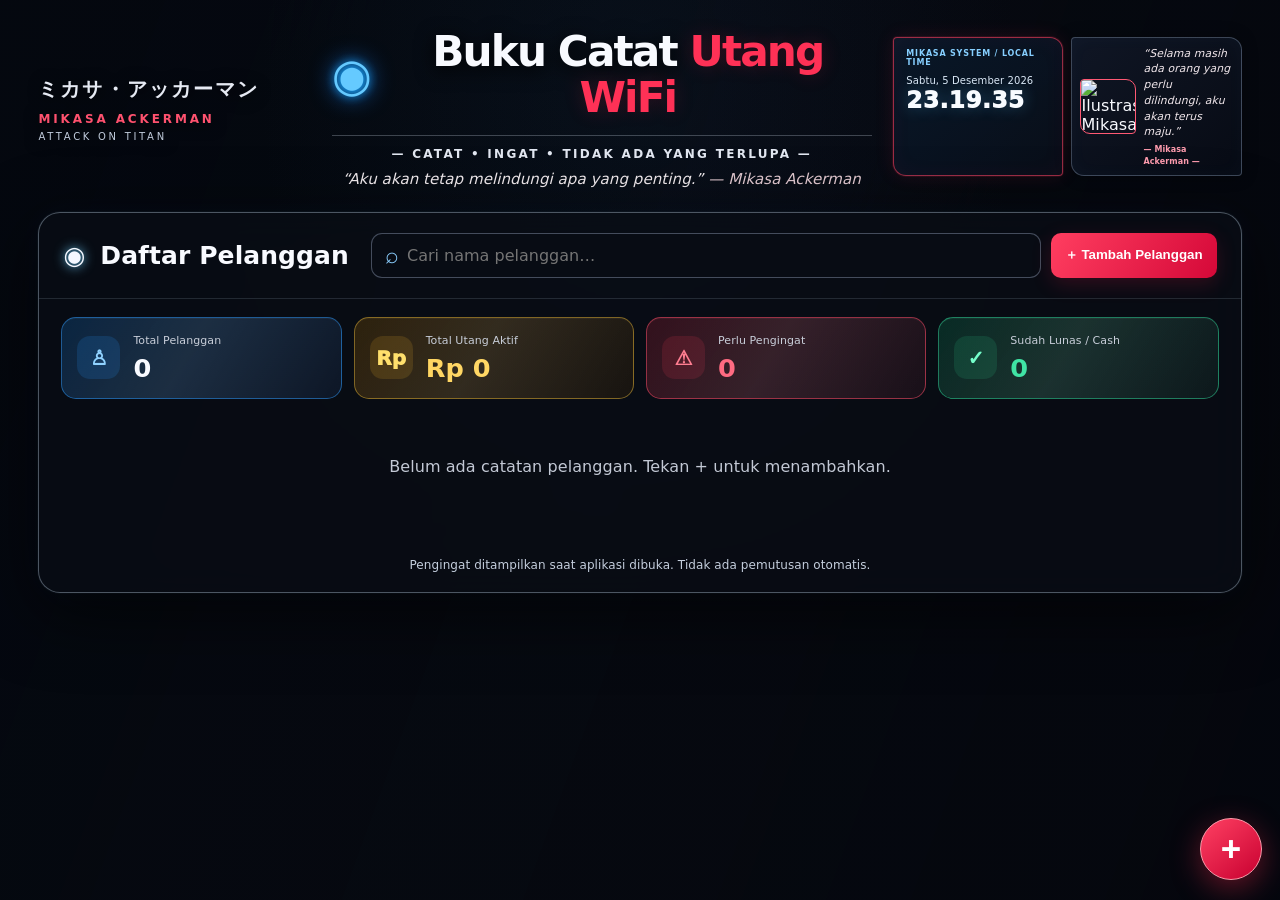
==== commit bd283d12: "Add files via upload" ====
--- a/index.html
+++ b/index.html
@@ -149,6 +149,72 @@
   .mini-quote img{width:36px;height:36px}
   .mini-quote p{font-size:8px}
 }
+
+
+
+
+/* === FINAL DARK NEON TACTICAL HUD SKIN | CSS ONLY === */
+:root{--hud-red:#ff3158;--hud-gold:#ffd44f;--hud-mint:#35f0b5;--hud-blue:#54caff}
+/* Right header widgets stay side-by-side on wide screens. */
+@media(min-width:1001px){
+  header.hero{grid-template-columns:minmax(175px,.78fr) minmax(340px,1.55fr) minmax(340px,1fr);gap:clamp(14px,1.7vw,25px)}
+  .hero-side{grid-column:auto;grid-template-columns:minmax(0,1fr) minmax(0,1fr);align-items:stretch;align-content:center;gap:8px}
+  .clock-card{min-width:0;padding:11px 12px;border-radius:4px 13px 4px 13px;border-color:#ff405f99;box-shadow:0 0 0 1px #ff31581b,0 0 19px #ff31551c,inset 0 0 22px #ff31550b}
+  .clock-label{font-size:8px;letter-spacing:.1em}.live-day{font-size:10px;line-height:1.35}.live-clock{font-size:clamp(20px,1.8vw,28px);letter-spacing:.025em}
+  .mini-quote{min-width:0;min-height:0;align-items:center;padding:8px;gap:8px;border-radius:4px 13px 4px 13px;border-color:#a9bfdc52;background:linear-gradient(135deg,#111827e8,#080c15eb);box-shadow:inset 0 0 18px #51c9ff08,0 0 16px #0005}
+  .mini-quote img{width:clamp(42px,4.3vw,58px);height:clamp(42px,4.3vw,58px);border-radius:4px 10px 4px 10px}
+  .mini-quote p{font-size:clamp(9px,.85vw,11px);line-height:1.45}.mini-quote small{font-size:8px}
+}
+/* At medium widths, keep the live widgets in one horizontal row. */
+@media(min-width:651px) and (max-width:1000px){
+  header.hero{grid-template-columns:minmax(0,1fr) minmax(0,1.4fr);gap:15px}
+  .hero-side{grid-column:1/-1;grid-template-columns:minmax(0,1fr) minmax(0,1fr);gap:10px}
+  .clock-card,.mini-quote{min-width:0}
+}
+/* Customer panels: visible artwork under a deliberate dark veil, crisp neon frame. */
+.customer{
+  --hud-glow:rgba(255,43,83,.62);isolation:isolate;position:relative;overflow:hidden;
+  border:1px solid #ff365f;border-radius:5px 18px 5px 18px;
+  background:#080d16;clip-path:polygon(0 13px,13px 0,calc(100% - 28px) 0,100% 28px,100% calc(100% - 13px),calc(100% - 13px) 100%,18px 100%,0 calc(100% - 18px));
+  box-shadow:inset 0 0 0 1px #ff5d761f,inset 0 0 28px #ff315612,0 0 0 1px #ff31562e,0 0 23px var(--hud-glow),0 13px 32px #000a;
+}
+.customer:after{
+  content:"";position:absolute;inset:0;z-index:-1;pointer-events:none;
+  /* Source is supplied in the repository as assets/mikasa-bg.jpg. */
+  background-image:linear-gradient(90deg,rgba(4,7,14,.80),rgba(4,7,14,.76) 53%,rgba(4,7,14,.80)),url('./assets/mikasa-bg.jpg');
+  background-position:center,54% 38%;background-size:cover;background-repeat:no-repeat;opacity:1;filter:saturate(.92) contrast(1.08);
+}
+.customer:before{
+  content:"";position:absolute;z-index:0;inset:0;width:auto;pointer-events:none;border-radius:0;opacity:1;
+  background:linear-gradient(90deg,#ff3159 0 3px,transparent 3px calc(100% - 80px),#ff365b77 calc(100% - 80px) calc(100% - 76px),transparent calc(100% - 76px)),linear-gradient(135deg,transparent 0 92%,#ff3d6255 92% 92.5%,transparent 92.5%);
+}
+.customer>*{position:relative;z-index:1}
+.customer>.avatar{border:2px solid #ff4668;border-radius:4px 13px 4px 13px;box-shadow:0 0 0 2px #ff3b6033,0 0 20px #ff31565c,0 8px 22px #000d}
+.customer:has(.status:not(.unpaid)){--hud-glow:rgba(36,242,177,.5);border-color:#35f0b5;box-shadow:inset 0 0 0 1px #39f3b325,inset 0 0 26px #16d69a10,0 0 0 1px #20dca333,0 0 24px var(--hud-glow),0 13px 32px #000a}
+.customer:has(.status:not(.unpaid)):after{background-image:linear-gradient(90deg,rgba(3,13,14,.81),rgba(3,13,14,.77) 53%,rgba(3,13,14,.81)),url('./assets/mikasa-bg.jpg')}
+.customer:has(.status:not(.unpaid)):before{background:linear-gradient(90deg,#28edb0 0 3px,transparent 3px calc(100% - 80px),#28edb077 calc(100% - 80px) calc(100% - 76px),transparent calc(100% - 76px))}
+.customer:has(.status:not(.unpaid))>.avatar{border-color:#39edb2;box-shadow:0 0 0 2px #20dca329,0 0 20px #20dca34d,0 8px 22px #000d}
+.customer .namebar h3{text-shadow:0 2px 12px #000,0 0 15px #000}
+.customer .status{padding:5px 10px;border:1px solid #ff526f99;background:#40121fe8;border-radius:3px 12px 3px 12px;box-shadow:0 0 12px #ff31551c}
+.customer .status:not(.unpaid){border-color:#3ce9b59c;background:#07382de8;color:#5fffc5;box-shadow:0 0 12px #20dca326}
+.customer .columns,.customer .actions,.customer .history-toggle,.customer .history-list{min-width:0}
+.customer .reminder{backdrop-filter:blur(4px);-webkit-backdrop-filter:blur(4px)}
+.customer .actions button,.customer .history-toggle{border-radius:3px 10px 3px 10px;border:1px solid #ffffff35;box-shadow:inset 0 1px #ffffff20,0 4px 15px #0006;transition:filter .15s ease,box-shadow .15s ease,transform .15s ease}
+.customer .actions button:hover,.customer .history-toggle:hover{filter:brightness(1.18);box-shadow:0 0 16px #57caff25,inset 0 1px #ffffff2a}
+.customer .actions .ok{border-color:#4dffc18a;box-shadow:0 0 13px #0da76a25}
+.customer .actions .edit{border-color:#55baff88}.customer .actions .delete{border-color:#ff637c99}.customer .actions .primary{border-color:#ff668188}
+.customer .history-toggle{border-color:#55caffc2;background:linear-gradient(120deg,#082b48f5,#0a1829f5);box-shadow:0 0 16px #25baff25,inset 0 1px #ffffff1c}
+.customer .history-entry{background:rgba(5,10,19,.91);border-color:#b4d3f33d;backdrop-filter:blur(4px)}
+.customer .history-entry.selected{border:2px solid #ffd34c;box-shadow:0 0 0 1px #ffcf4566,0 0 22px #ffd34c24}
+@media(min-width:761px){.customer .columns{grid-template-columns:minmax(0,1fr) minmax(290px,.95fr)}.customer .actions{flex-wrap:wrap}.customer .actions button{white-space:nowrap}}
+@media(max-width:760px){
+  .hero-side{grid-template-columns:minmax(0,1fr) minmax(0,1fr);gap:7px}
+  .clock-card{padding:9px;border-radius:4px 11px 4px 11px}.clock-label{font-size:8px;letter-spacing:.08em}.live-day{font-size:9px}.live-clock{font-size:clamp(18px,5.5vw,25px)}
+  .mini-quote{padding:7px;gap:6px;border-radius:4px 11px 4px 11px}.mini-quote img{width:42px;height:42px}.mini-quote p{font-size:9px}.mini-quote small{font-size:8px}
+  .customer{border-radius:4px 14px 4px 14px;padding:11px;grid-template-columns:54px minmax(0,1fr);gap:10px}
+  .customer>.avatar{width:54px;height:54px}.customer .actions{flex-wrap:wrap}.customer .actions button{min-height:36px;font-size:10px;padding:8px 9px}
+}
+@media(max-width:365px){.hero-side{grid-template-columns:1fr}.live-clock{font-size:25px}.mini-quote img{width:48px;height:48px}}
 
 </style></head>
 <body>
